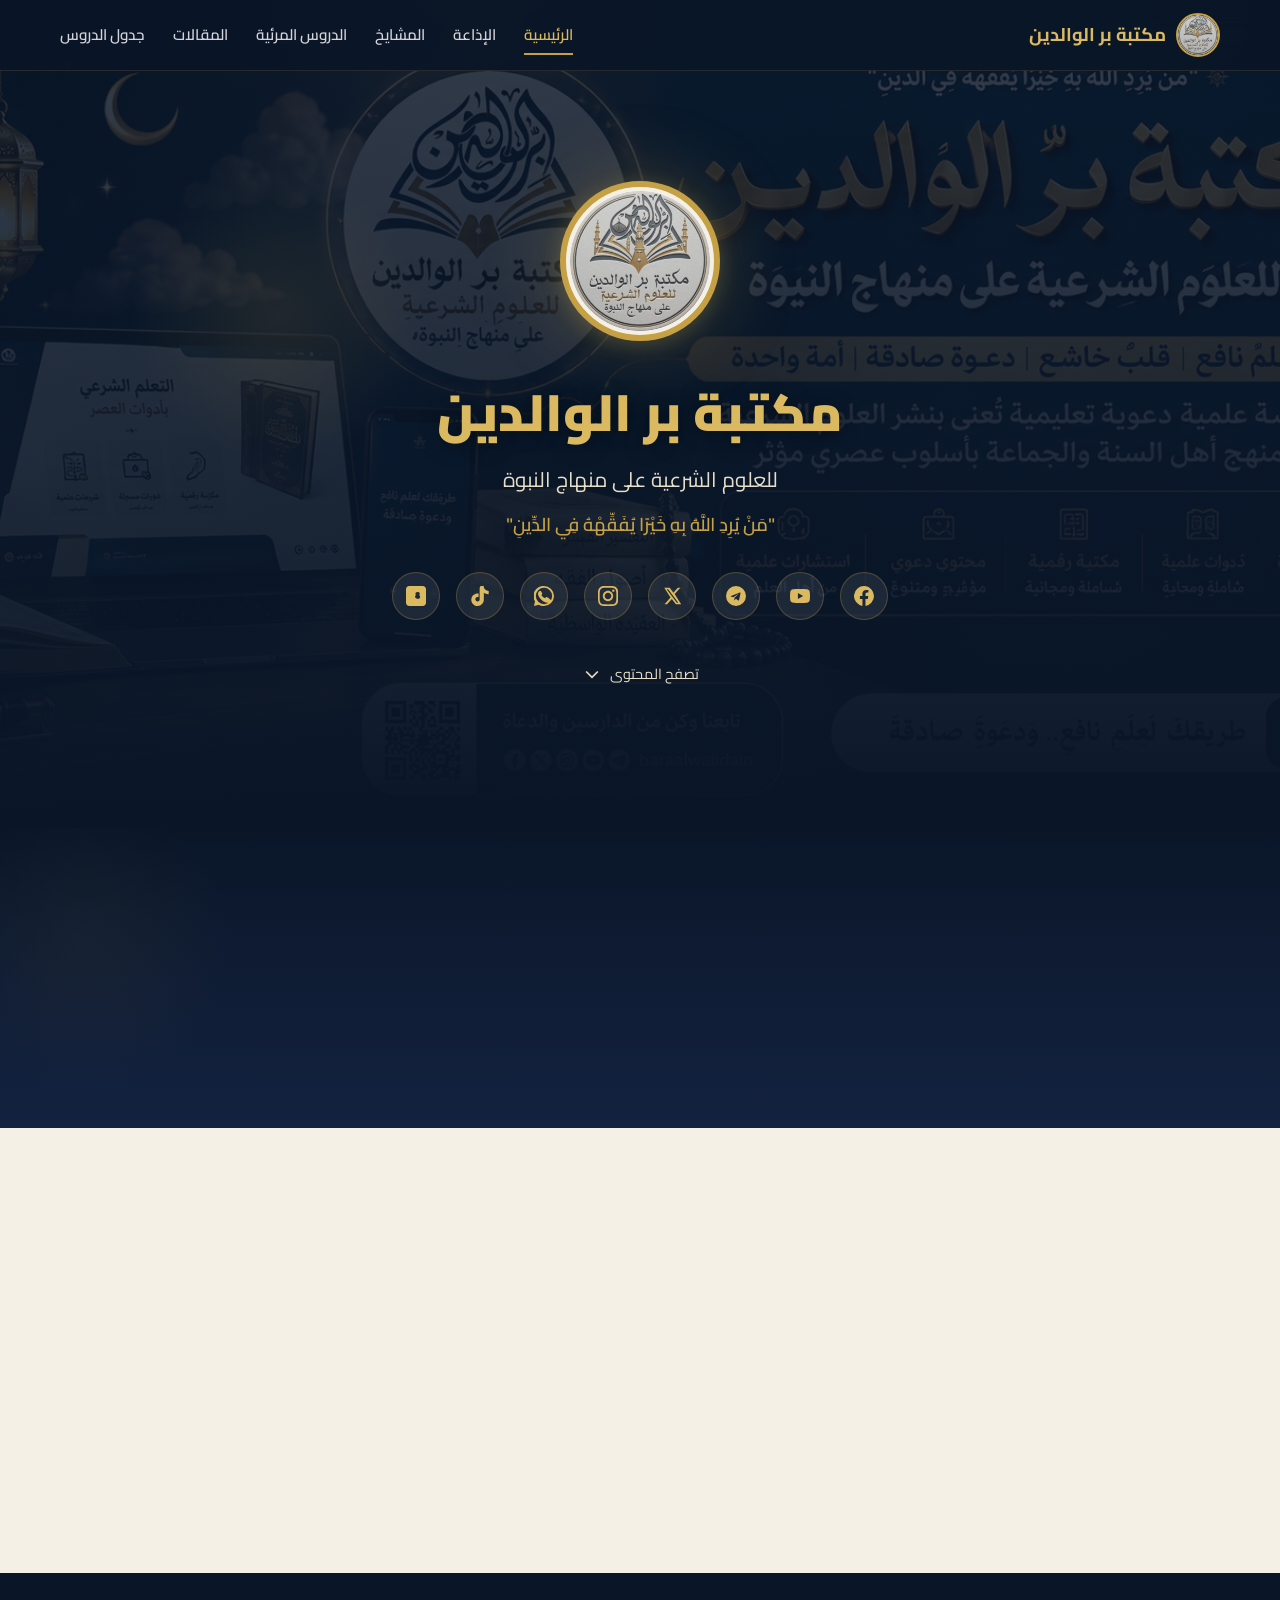
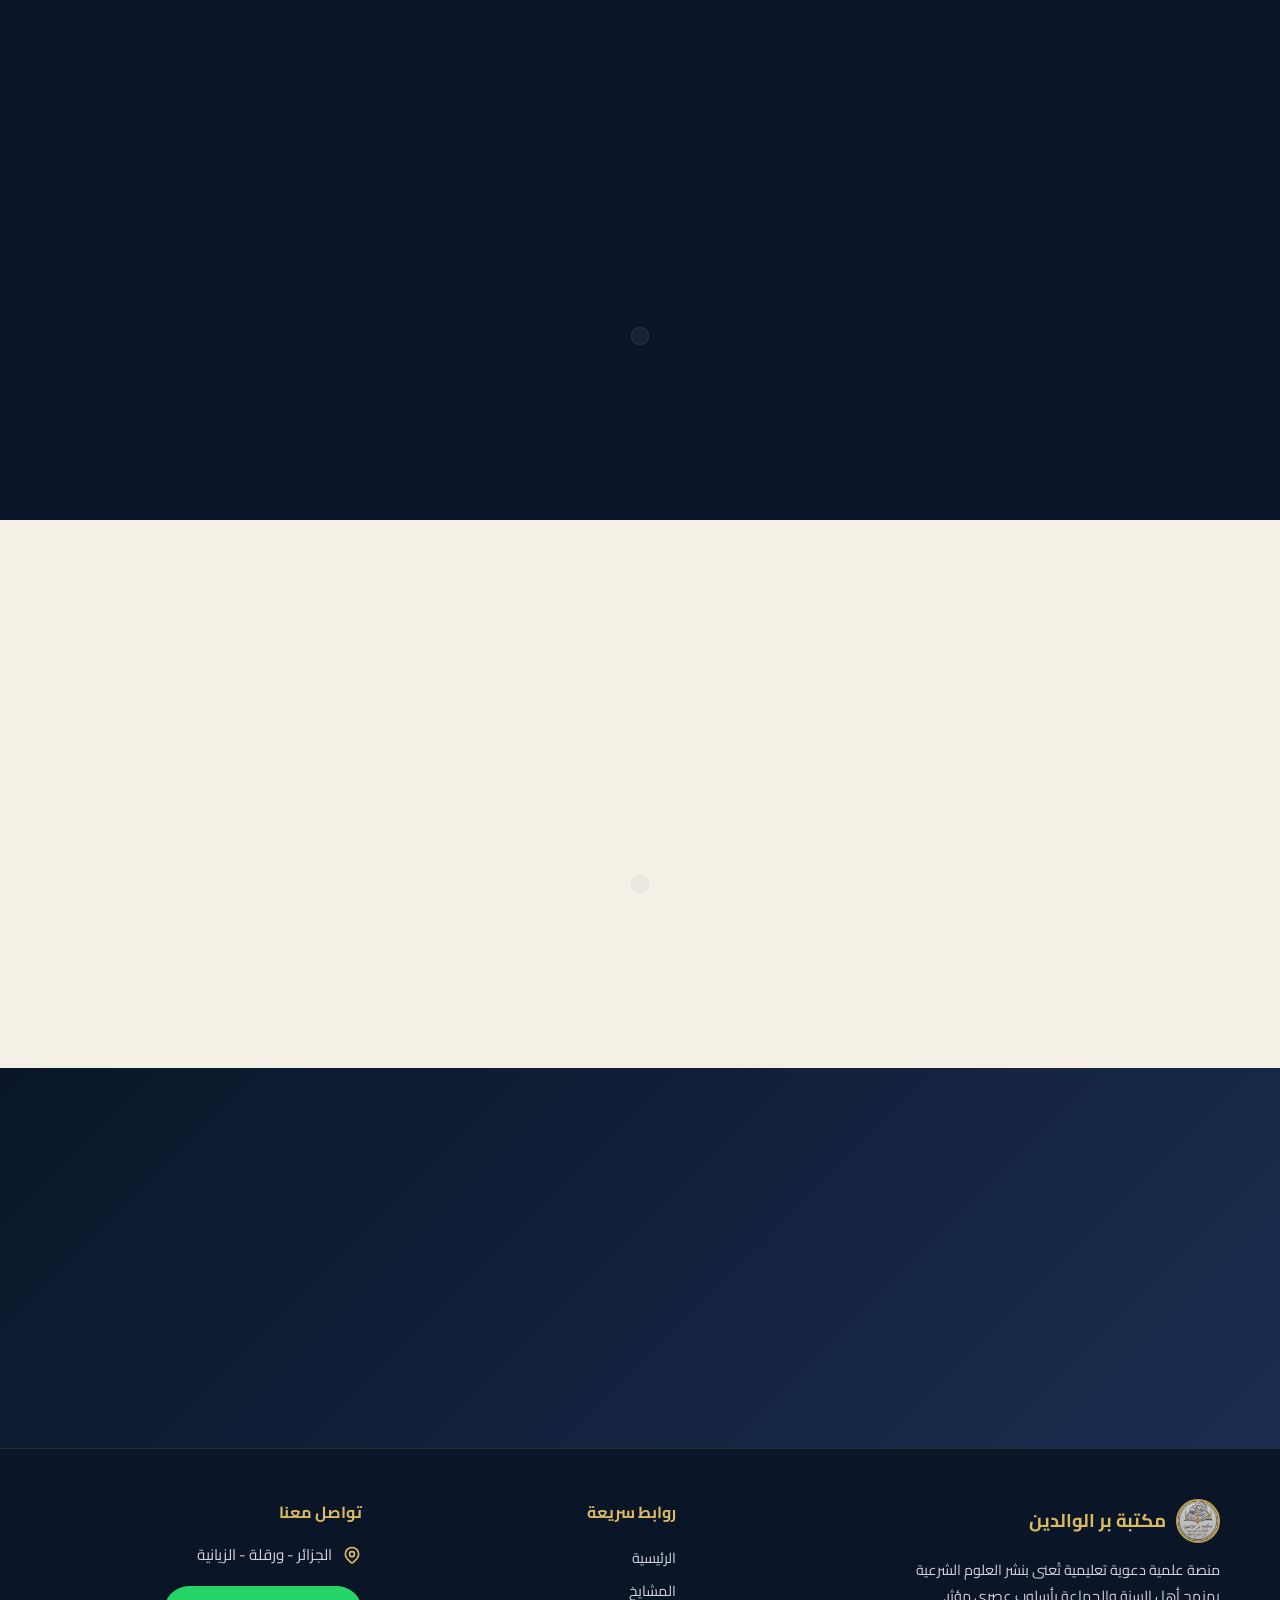
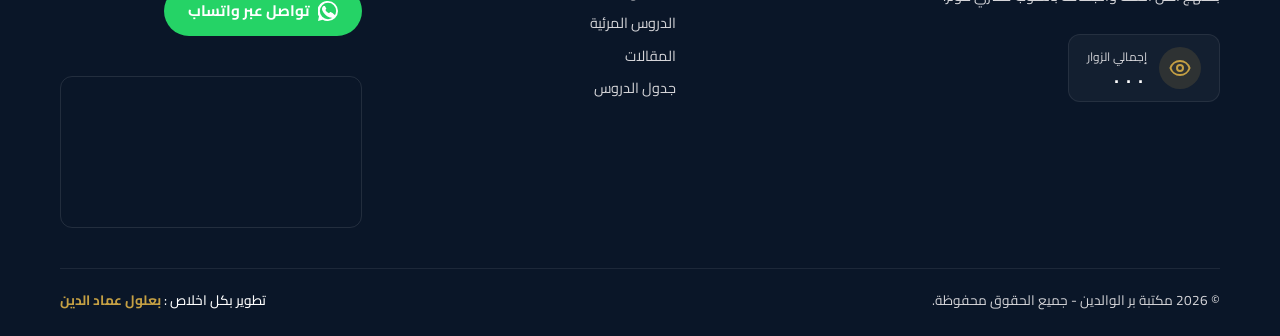
==== index.html @ 2ad55bd5 "fix(sw): register Service Worker with version query parameter and add overflow fallback in style.css" ====
<!DOCTYPE html>
<html lang="ar" dir="rtl">

<head>
  <meta charset="UTF-8">
  <meta name="viewport" content="width=device-width, initial-scale=1.0, viewport-fit=cover">
  <meta name="description"
    content="مكتبة بر الوالدين للعلوم الشرعية على منهاج النبوة - منصة علمية دعوية تعليمية متخصصة في نشر العلوم الشرعية، العقيدة، الفقه، والحديث بمنهج أهل السنة والجماعة.">
  <meta name="keywords"
    content="مكتبة بر الوالدين، العلوم الشرعية، منهاج النبوة، السلف الصالح، دروس دينية، فتاوى، العقيدة الصحيحة، الفقه، الحديث الشريف، ورقلة، الجزائر، بعلول عماد الدين">
  <meta name="author" content="بعلول عماد الدين">
  <meta name="robots" content="index, follow, max-image-preview:large, max-snippet:-1, max-video-preview:-1">
  <meta name="theme-color" content="#0a1628">

  <!-- Open Graph / Facebook -->
  <meta property="og:type" content="website">
  <meta property="og:url" content="https://birralwalidayn.blogspot.com/">
  <meta property="og:title" content="مكتبة بر الوالدين للعلوم الشرعية | على منهاج النبوة">
  <meta property="og:description" content="منصة علمية دعوية تعليمية تُعنى بنشر العلوم الشرعية بمنهج أهل السنة والجماعة بأسلوب عصري مؤثر.">
  <meta property="og:image" content="assets/images/cover.png">
  <meta property="og:image:width" content="1200">
  <meta property="og:image:height" content="630">
  <meta property="og:locale" content="ar_DZ">

  <!-- Twitter -->
  <meta property="twitter:card" content="summary_large_image">
  <meta property="twitter:url" content="https://birralwalidayn.blogspot.com/">
  <meta property="twitter:title" content="مكتبة بر الوالدين للعلوم الشرعية | على منهاج النبوة">
  <meta property="twitter:description"
    content="منصة علمية دعوية تعليمية تُعنى بنشر العلوم الشرعية بمنهج أهل السنة والجماعة بأسلوب عصري مؤثر.">
  <meta property="twitter:image" content="assets/images/cover.png">

  <link rel="canonical" href="https://birralwalidayn.blogspot.com/">
  <title>مكتبة بر الوالدين للعلوم الشرعية | على منهاج النبوة</title>
  <link rel="icon" href="assets/images/Favicon.ico">

  <!-- Preconnect to Google Fonts for faster loading -->
  <link rel="preconnect" href="https://fonts.googleapis.com">
  <link rel="preconnect" href="https://fonts.gstatic.com" crossorigin>
  <link href="https://fonts.googleapis.com/css2?family=Cairo:wght@300;400;600;700;800;900&display=swap" rel="stylesheet">
  <link rel="stylesheet" href="css/style.css">
  <link rel="manifest" href="manifest.json">
  
  <!-- iOS support -->
  <link rel="apple-touch-icon" href="assets/images/logo.png">
  <meta name="apple-mobile-web-app-capable" content="yes">
  <meta name="apple-mobile-web-app-status-bar-style" content="black-translucent">
  <meta name="apple-mobile-web-app-title" content="بر الوالدين">

  <!-- JSON-LD Structured Data -->
  <script type="application/ld+json">
  {
    "@context": "https://schema.org",
    "@type": "EducationalOrganization",
    "name": "مكتبة بر الوالدين للعلوم الشرعية",
    "alternateName": "Mktabat Birwalidin",
    "description": "منصة علمية دعوية تعليمية تُعنى بنشر العلوم الشرعية بمنهج أهل السنة والجماعة",
    "url": "https://birralwalidayn.blogspot.com/",
    "logo": "assets/images/logo.png",
    "image": "assets/images/cover.png",
    "address": {
      "@type": "PostalAddress",
      "addressLocality": "ورقلة",
      "addressCountry": "DZ",
      "streetAddress": "الزيانية"
    },
    "contactPoint": {
      "@type": "ContactPoint",
      "contactType": "customer service",
      "availableLanguage": "Arabic"
    }
  }
  </script>
  
  <script>
    if ('serviceWorker' in navigator) {
      window.addEventListener('load', () => {
        navigator.serviceWorker.register('sw.js?v=5')
          .then(reg => console.log('Service Worker Registered!', reg))
          .catch(err => console.error('Service Worker Registration Failed!', err));
      });
    }
  </script>

  <!-- Firebase SDKs -->
  <script src="https://www.gstatic.com/firebasejs/9.22.2/firebase-app-compat.js"></script>
  <script src="https://www.gstatic.com/firebasejs/9.22.2/firebase-database-compat.js"></script>
</head>

<body>

  <!-- Skip to main content for keyboard/screen-reader users -->
  <a href="#main-content" class="skip-link">تخطى إلى المحتوى الرئيسي</a>

  <!-- ========== NAVBAR ========== -->
  <nav class="navbar" id="navbar">
    <div class="container">
      <a href="#hero" class="nav-brand">
        <img src="assets/images/logo.png" alt="شعار مكتبة بر الوالدين">
        <span>مكتبة بر الوالدين</span>
      </a>
      <ul class="nav-links" id="navLinks">
        <li><a href="#hero" class="active">الرئيسية</a></li>
        <li><a href="#radio">الإذاعة</a></li>
        <li><a href="#scholars">المشايخ</a></li>
        <li><a href="#videos">الدروس المرئية</a></li>
        <li><a href="#articles">المقالات</a></li>
        <li><a href="#schedule">جدول الدروس</a></li>
      </ul>
      <button class="hamburger" id="hamburger" aria-label="فتح القائمة">
        <span></span><span></span><span></span>
      </button>
    </div>
  </nav>

  <div class="page-wrapper">
    <!-- ========== HERO ========== -->
    <main id="main-content">

    <!-- ========== HERO ========== -->
    <section class="hero" id="hero" aria-label="الرئيسية">
      <div class="hero-bg"><img src="assets/images/cover.png" alt="" role="presentation" width="1920" height="600"></div>
      <div class="hero-overlay"></div>
      <div class="hero-content">
        <img src="assets/images/logo.png" alt="شعار مكتبة بر الوالدين للعلوم الشرعية" class="hero-logo" width="160" height="160">
        <h1><span class="gold"><span id="admin-trigger" style="cursor: default; user-select: none;">مكتبة</span> بر
            الوالدين</span></h1>
        <p class="tagline">للعلوم الشرعية على منهاج النبوة</p>
        <p class="verse">"مَنْ يُرِدِ اللَّهُ بِهِ خَيْرًا يُفَقِّهْهُ فِي الدِّينِ"</p>
        <div class="hero-socials">
          <a href="#" id="hero-fb" target="_blank" rel="noopener" aria-label="فيسبوك"><svg width="20" height="20"
              fill="currentColor" viewBox="0 0 24 24">
              <path
                d="M24 12a12 12 0 10-13.9 11.9v-8.4H7.1V12h3V9.4c0-3 1.8-4.7 4.5-4.7 1.3 0 2.7.2 2.7.2v3h-1.5c-1.5 0-2 .9-2 1.9V12h3.3l-.5 3.5h-2.8v8.4A12 12 0 0024 12z" />
            </svg></a>
          <a href="#" id="hero-yt" target="_blank" rel="noopener" aria-label="يوتيوب"><svg width="20" height="20"
              fill="currentColor" viewBox="0 0 24 24">
              <path
                d="M23.5 6.2a3 3 0 00-2.1-2.1C19.5 3.5 12 3.5 12 3.5s-7.5 0-9.4.6A3 3 0 00.5 6.2 31.5 31.5 0 000 12a31.5 31.5 0 00.5 5.8 3 3 0 002.1 2.1c1.9.6 9.4.6 9.4.6s7.5 0 9.4-.6a3 3 0 002.1-2.1A31.5 31.5 0 0024 12a31.5 31.5 0 00-.5-5.8zM9.5 15.6V8.4l6.3 3.6-6.3 3.6z" />
            </svg></a>
          <a href="#" id="hero-tg" target="_blank" rel="noopener" aria-label="تلغرام"><svg width="20" height="20"
              fill="currentColor" viewBox="0 0 24 24">
              <path
                d="M11.9 0A12 12 0 000 12a12 12 0 0012 12 12 12 0 0012-12A12 12 0 0012 0zm5.6 8.2l-1.8 8.7c-.1.6-.5.8-1 .5l-2.8-2-1.3 1.3c-.2.2-.3.3-.6.3l.2-2.8 5-4.5c.2-.2 0-.3-.3-.1l-6.2 3.9-2.7-.8c-.6-.2-.6-.6.1-.8l10.5-4c.5-.2.9.1.8.8z" />
            </svg></a>
          <a href="#" id="hero-x" target="_blank" rel="noopener" aria-label="تويتر"><svg width="20" height="20"
              fill="currentColor" viewBox="0 0 24 24">
              <path
                d="M18.9 2H22l-6.8 7.7L23 22h-6.3l-4.9-6.4L6.1 22H3l7.2-8.2L2.7 2h6.5l4.5 6 5.2-6zm-1.1 18.2h1.7L7.4 3.8H5.6l12.2 16.4z" />
            </svg></a>
          <a href="#" id="hero-ig" target="_blank" rel="noopener" aria-label="انستغرام"><svg width="20" height="20"
              fill="currentColor" viewBox="0 0 24 24">
              <path
                d="M12 2.1c3.2 0 3.6 0 4.9.1 1.2.1 1.8.3 2.2.5.6.2 1 .5 1.4.9.4.4.7.8.9 1.4.2.4.4 1 .5 2.2.1 1.3.1 1.7.1 4.9s0 3.6-.1 4.9c-.1 1.2-.3 1.8-.5 2.2-.2.6-.5 1-.9 1.4-.4.4-.8.7-1.4.9-.4.2-1 .4-2.2.5-1.3.1-1.7.1-4.9.1s-3.6 0-4.9-.1c-1.2-.1-1.8-.3-2.2-.5-.6-.2-1-.5-1.4-.9-.4-.4-.7-.8-.9-1.4-.2-.4-.4-1-.5-2.2-.1-1.3-.1-1.7-.1-4.9s0-3.6.1-4.9c.1-1.2.3-1.8.5-2.2.2-.6.5-1 .9-1.4.4-.4.8-.7 1.4-.9.4-.2 1-.4 2.2-.5 1.3-.1 1.7-.1 4.9-.1M12 0C8.7 0 8.3 0 7.1.1 5.8.1 4.9.3 4.1.6 3.3.9 2.6 1.3 2 2s-1.1 1.3-1.4 2.1c-.3.8-.5 1.7-.6 2.9C0 8.3 0 8.7 0 12s0 3.7.1 4.9c.1 1.3.3 2.2.6 3.1.3.8.7 1.5 1.4 2.1.7.7 1.3 1.1 2.1 1.4.8.3 1.8.5 3 .6 1.2.1 1.6.1 4.9.1s3.7 0 4.9-.1c1.3-.1 2.2-.3 3.1-.6.8-.3 1.5-.7 2.1-1.4.7-.7 1.1-1.3 1.4-2.1.3-.8.5-1.7.6-2.9.1-1.2.1-1.6.1-4.9s0-3.7-.1-4.9c-.1-1.3-.3-2.2-.6-3.1-.3-.8-.7-1.5-1.4-2.1-.7-.7-1.3-1.1-2.1-1.4-.8-.3-1.8-.5-3-.6C15.7 0 15.3 0 12 0z" />
              <path
                d="M12 5.8c-3.4 0-6.2 2.8-6.2 6.2s2.8 6.2 6.2 6.2 6.2-2.8 6.2-6.2-2.8-6.2-6.2-6.2zm0 10.2c-2.2 0-4-1.8-4-4s1.8-4 4-4 4 1.8 4 4-1.8 4-4 4z" />
              <circle cx="18.4" cy="5.6" r="1.4" />
            </svg></a>
          <a href="#" id="hero-wa" target="_blank" rel="noopener" aria-label="واتساب"><svg width="20" height="20"
              fill="currentColor" viewBox="0 0 24 24">
              <path
                d="M17.5 14.4l-2.4-1.2c-.3-.1-.6-.1-.8.2l-.8 1c-.2.2-.4.3-.7.1-1.6-.8-2.9-1.9-3.8-3.4-.2-.3-.1-.5.1-.7l.7-.7c.2-.2.2-.4.1-.6L8.6 6.5c-.2-.4-.5-.4-.8-.4h-.7c-.3 0-.7.1-1 .4-.4.4-1.3 1.3-1.3 3.1s1.4 3.6 1.6 3.8c.2.3 2.7 4.1 6.5 5.7.9.4 1.6.6 2.2.8.9.3 1.7.2 2.3.1.7-.1 2.2-.9 2.5-1.7.3-.9.3-1.6.2-1.7-.1-.2-.4-.3-.7-.4zM12 21.8A9.9 9.9 0 012.2 12 9.8 9.8 0 0112 2.2 9.9 9.9 0 0121.8 12 9.9 9.9 0 0112 21.8zM12 0A12 12 0 001.2 18.4L0 24l5.7-1.5A12 12 0 0012 24 12 12 0 0012 0z" />
            </svg></a>
          <a href="#" id="hero-tt" target="_blank" rel="noopener" aria-label="تيك توك"><svg width="20" height="20"
              fill="currentColor" viewBox="0 0 24 24">
              <path
                d="M12.53.02C13.84 0 15.14.01 16.44 0c.08 1.53.63 3.09 1.75 4.17 1.12 1.11 2.7 1.62 4.24 1.79v4.03c-1.44-.06-2.89-.35-4.2-.97-.57-.26-1.1-.59-1.62-.93-.01 2.92.01 5.84-.02 8.75-.03 1.4-.54 2.79-1.35 3.94-1.31 1.92-3.58 3.17-5.91 3.21-1.43.08-2.86-.31-4.08-1.03-2.02-1.19-3.44-3.37-3.65-5.71-.02-.5-.03-1-.01-1.49.18-1.9 1.12-3.72 2.58-4.96 1.66-1.44 3.98-2.13 6.15-1.72.02 1.48-.04 2.96-.04 4.44-.9-.32-1.98-.23-2.81.33-.71.49-1.14 1.3-1.1 2.15.01.69.31 1.34.8 1.83.58.6 1.41.83 2.21.73.98-.11 1.84-.81 2.14-1.75.04-.15.06-.31.06-.47v-13.91z" />
            </svg></a>
          <a href="#" id="hero-blog" target="_blank" rel="noopener" aria-label="المدونة"><svg width="20" height="20"
              fill="currentColor" viewBox="0 0 24 24">
              <path
                d="M20.21 0H3.79C1.7 0 0 1.7 0 3.79v16.42C0 22.3 1.7 24 3.79 24h16.42c2.09 0 3.79-1.7 3.79-3.79V3.79C24 1.7 22.3 0 20.21 0zM17 12.3c0 .16-.01.31-.02.46-.01.15-.02.3-.05.45-.02.15-.05.29-.09.43a2.534 2.534 0 0 1-.58 1.05c-.17.18-.36.33-.58.46-.22.12-.45.22-.7.28-.24.06-.5.09-.76.09-.3 0-.64-.06-.99-.18-.35-.12-.7-.31-1.04-.54-.34-.23-.65-.54-.93-.89-.28-.35-.42-.76-.42-1.22 0-.25.04-.49.12-.71.08-.22.18-.42.3-.59.12-.17.26-.32.41-.44.15-.12.3-.21.46-.27l-.02-.13c-.1-.04-.2-.11-.29-.19-.09-.08-.18-.18-.25-.3-.07-.12-.13-.26-.17-.41-.04-.15-.06-.31-.06-.48 0-.41.13-.77.38-1.07.25-.3.57-.54.95-.71.38-.17.81-.25 1.28-.25.48 0 .91.08 1.29.25.38.17.7.41.95.71s.38.66.38 1.07c0 .19-.03.36-.08.52-.05.16-.12.31-.21.45-.09.14-.2.27-.33.38s-.28.19-.44.25l-.04.1c.21.06.41.16.59.29.18.13.34.29.47.47.13.18.24.38.31.6.07.22.11.45.11.69z" />
            </svg></a>
        </div>
        <a href="#radio" class="hero-scroll">
          <span>تصفح المحتوى</span>
          <svg fill="none" stroke="currentColor" stroke-width="2" viewBox="0 0 24 24">
            <path d="M19 9l-7 7-7-7" />
          </svg>
        </a>
      </div>
    </section>

    <!-- ========== RADIO ========== -->
    <section class="radio-section" id="radio" aria-label="الإذاعة الدعوية">
      <div class="container">
        <div class="section-header fade-up">
          <h2>الإذاعة الدعوية والقرآنية</h2>
          <p>بث مباشر على مدار الساعة للمتون والأحاديث والتفاسير والتلاوات العطرة</p>
        </div>
        <div class="radio-grid" id="radioGrid">
          <!-- سيتم توليد البطاقات ديناميكياً عبر جافا سكريبت -->
        </div>
      </div>
    </section>

    <!-- ========== SCHOLARS ========== -->
    <section class="scholars" id="scholars" aria-label="المشايخ والعلماء">
      <div class="container">
        <div class="section-header fade-up">
          <h2>المشايخ والدعاة</h2>
          <p>نخبة من طلبة العلم على منهج السلف الصالح</p>
        </div>
        <div class="search-wrapper fade-up">
          <input type="text" id="searchScholars" placeholder="ابحث عن شيخ بالاسم..." class="search-input"
            autocomplete="off">
        </div>
        <div class="scholars-grid" id="scholarsGrid">
          <!-- سيتم جلب المشايخ من Firebase -->
        </div>
      </div>
    </section>

    <!-- Scholar Modal -->
    <div class="modal-overlay" id="scholarModal" role="dialog" aria-modal="true" aria-labelledby="modalName"
      aria-hidden="true">
      <div class="modal">
        <button class="modal-close" id="modalClose" aria-label="إغلاق النافذة">✕</button>
        <img id="modalImg" src="" alt="" width="110" height="110" onerror="this.src='assets/images/logo.png'">
        <h3 id="modalName"></h3>
        <p id="modalBio"></p>
        <div class="modal-socials" id="modalSocials"></div>
        <div id="modalLessons" class="modal-lessons-container"></div>
      </div>
    </div>

    <!-- Video Lightbox Modal -->
    <div class="modal-overlay" id="videoModal" role="dialog" aria-modal="true" aria-hidden="true">
      <div class="modal video-modal-content">
        <button class="modal-close" id="videoModalClose" aria-label="إغلاق الفيديو">✕</button>
        <div class="video-container" id="videoContainer"></div>
      </div>
    </div>

    <!-- ========== VIDEOS ========== -->
    <section class="videos" id="videos" aria-label="الدروس المرئية">
      <div class="container">
        <div class="section-header fade-up">
          <h2>الدروس المرئية</h2>
          <p>أحدث الدروس والمحاضرات على قناتنا</p>
        </div>
        <div class="search-wrapper fade-up">
          <input type="text" id="searchVideos" placeholder="ابحث عن عنوان الدرس..." class="search-input"
            autocomplete="off">
        </div>
        <div class="articles-tabs" id="videosTabs" style="margin-top: 20px;"></div>
        <!-- Container for YouTube API videos -->
        <div class="videos-grid" id="videosGrid">
          <!-- سيتم جلب الفيديوهات من Firebase -->
        </div>
        <div id="videosPagination" class="pagination fade-up"></div>
      </div>
    </section>

    <!-- ========== ARTICLES ========== -->
    <section class="articles" id="articles" aria-label="المقالات العلمية">
      <div class="container">
        <div class="section-header fade-up">
          <h2>المقالات العلمية</h2>
          <p>مقالات ومنشورات من مدونة المكتبة</p>
        </div>
        <div class="search-wrapper fade-up">
          <input type="text" id="searchArticles" placeholder="ابحث في المقالات العلمية..." class="search-input"
            autocomplete="off">
        </div>
        <!-- Container for Blogger RSS articles -->
        <div class="articles-tabs" id="articlesTabs"></div>
        <div class="articles-grid" id="articlesGrid">
          <!-- سيتم جلب المقالات من Blogger عبر Firebase -->
        </div>
        <div id="articlesPagination" class="pagination"></div>
      </div>
    </section>

    <!-- ========== SCHEDULE ========== -->
    <section class="schedule" id="schedule" aria-label="جدول الدروس الأسبوعي">
      <div class="container">
        <div class="section-header fade-up">
          <h2>جدول الدروس الأسبوعي</h2>
          <p>مواعيد الدروس والمحاضرات المباشرة</p>
        </div>
        <!-- دروس اليوم (المثبتة) -->
        <div id="todayLessonsContainer" class="today-lessons-container fade-up" style="display: none;">
          <div class="today-lessons-header">
            <div class="today-lessons-title-wrapper">
              <span class="today-glowing-dot"></span>
              <h3>دروس اليوم</h3>
            </div>
            <span class="today-date-badge" id="todayDateBadge"></span>
          </div>
          <div class="today-lessons-grid" id="todayLessonsGrid"></div>
        </div>

        <!-- Container for Blogger RSS schedule -->
        <div class="schedule-grid" id="scheduleGrid">
          <!-- سيتم جلب الدروس من ملف schedule.json -->
        </div>
        <div id="schedulePagination" class="pagination"></div>
      </div>
    </section>

  </main>

  <!-- ========== FOOTER ========== -->
  <footer class="footer">
    <div class="container">
      <div class="footer-top">
        <div class="footer-brand">
          <a href="#hero" class="nav-brand"><img src="assets/images/logo.png" alt="الشعار"><span>مكتبة بر الوالدين</span></a>
          <p id="footerDesc">منصة علمية دعوية تعليمية تُعنى بنشر العلوم الشرعية بمنهج أهل السنة والجماعة بأسلوب عصري
            مؤثر.</p>

          <div class="visitor-counter" aria-label="إجمالي زوار الموقع">
            <div class="counter-icon">
              <svg width="24" height="24" fill="none" stroke="currentColor" viewBox="0 0 24 24" stroke-width="2">
                <path stroke-linecap="round" stroke-linejoin="round" d="M15 12a3 3 0 11-6 0 3 3 0 016 0z"></path>
                <path stroke-linecap="round" stroke-linejoin="round"
                  d="M2.458 12C3.732 7.943 7.523 5 12 5c4.478 0 8.268 2.943 9.542 7-1.274 4.057-5.064 7-9.542 7-4.477 0-8.268-2.943-9.542-7z">
                </path>
              </svg>
            </div>
            <div class="counter-details">
              <span class="counter-label">إجمالي الزوار</span>
              <span class="counter-number" id="visitCount">...</span>
            </div>
          </div>
        </div>
        <div class="footer-links">
          <h4>روابط سريعة</h4>
          <a href="#hero">الرئيسية</a>
          <a href="#scholars">المشايخ</a>
          <a href="#videos">الدروس المرئية</a>
          <a href="#articles">المقالات</a>
          <a href="#schedule">جدول الدروس</a>
        </div>
        <div class="footer-contact">
          <h4 class="footer-contact-heading">تواصل معنا</h4>

          <div class="footer-location">
            <svg width="20" height="20" fill="none" stroke="currentColor" viewBox="0 0 24 24" stroke-width="2">
              <path stroke-linecap="round" stroke-linejoin="round"
                d="M17.657 16.657L13.414 20.9a1.998 1.998 0 01-2.827 0l-4.244-4.243a8 8 0 1111.314 0z"></path>
              <path stroke-linecap="round" stroke-linejoin="round" d="M15 11a3 3 0 11-6 0 3 3 0 016 0z"></path>
            </svg>
            <span id="footerAddress">الجزائر - ورقلة - الزيانية</span>
          </div>

          <a href="https://wa.me/1234567890" id="footer-wa" class="whatsapp-btn" target="_blank" rel="noopener">
            <svg width="20" height="20" fill="currentColor" viewBox="0 0 24 24">
              <path
                d="M17.5 14.4l-2.4-1.2c-.3-.1-.6-.1-.8.2l-.8 1c-.2.2-.4.3-.7.1-1.6-.8-2.9-1.9-3.8-3.4-.2-.3-.1-.5.1-.7l.7-.7c.2-.2.2-.4.1-.6L8.6 6.5c-.2-.4-.5-.4-.8-.4h-.7c-.3 0-.7.1-1 .4-.4.4-1.3 1.3-1.3 3.1s1.4 3.6 1.6 3.8c.2.3 2.7 4.1 6.5 5.7.9.4 1.6.6 2.2.8.9.3 1.7.2 2.3.1.7-.1 2.2-.9 2.5-1.7.3-.9.3-1.6.2-1.7-.1-.2-.4-.3-.7-.4zM12 21.8A9.9 9.9 0 012.2 12 9.8 9.8 0 0112 2.2 9.9 9.9 0 0121.8 12 9.9 9.9 0 0112 21.8zM12 0A12 12 0 001.2 18.4L0 24l5.7-1.5A12 12 0 0012 24 12 12 0 0012 0z" />
            </svg>
            تواصل عبر واتساب
          </a>

          <div class="footer-map">
            <iframe id="footerMap"
              src="https://www.google.com/maps/embed?pb=!1m18!1m12!1m3!1d3386.2054214308655!2d5.3382732!3d31.928179800000006!2m3!1f0!2f0!3f0!3m2!1i1024!2i768!4f13.1!3m3!1m2!1s0x125d6b0015c4e813%3A0xbec51ecca4e79d08!2z2YXZg9iq2KjYqSDYqNixINin2YTZiNin2YTYr9mK2YY!5e0!3m2!1sar!2sdz!4v1777534218369!5m2!1sar!2sdz"
              width="100%" height="150" style="border:0;" allowfullscreen="" loading="lazy"
              referrerpolicy="no-referrer-when-downgrade"></iframe>
          </div>
        </div>
      </div>
      <div class="footer-bottom">
        <p>© 2026 مكتبة بر الوالدين - جميع الحقوق محفوظة.</p>
        <p class="developer">تطوير بكل اخلاص : <a href="https://abulharith-imad.site/" target="_blank"
            rel="noopener">بعلول عماد الدين</a></p>
      </div>
    </div>
  </footer>
  </div> <!-- end of page-wrapper -->

  <!-- Scroll to Top -->
  <button class="scroll-top" id="scrollTop" aria-label="العودة للأعلى">
    <svg width="22" height="22" fill="none" stroke="currentColor" stroke-width="2.5" viewBox="0 0 24 24">
      <path d="M5 15l7-7 7 7" />
    </svg>
  </button>

  <!-- Article Modal -->
  <div class="modal-overlay" id="articleModal" role="dialog" aria-modal="true" aria-hidden="true">
    <div class="modal article-modal">
      <!-- Reading Progress Bar -->
      <div class="reading-progress-container">
        <div class="reading-progress-bar" id="readingProgress"></div>
      </div>
      <button class="modal-close" id="articleModalClose" aria-label="إغلاق النافذة">✕</button>
      <div class="modal-scroll-area">
        <div class="article-modal-header">
          <span class="article-date" id="artModalDate"></span>
          <h2 id="artModalTitle"></h2>
          <div class="article-modal-labels" id="artModalLabels"></div>
        </div>
        <div class="article-modal-img">
          <img id="artModalImg" src="" alt="">
        </div>
        <div class="article-modal-content" id="artModalContent">
          <!-- Content injected here -->
        </div>
        <div class="article-modal-footer">
          <div class="article-share-bar" id="artModalShare">
            <!-- Share buttons injected by JS -->
          </div>
          <a id="artModalLink" href="" target="_blank" class="btn btn-outline">قراءة المقال في المدونة الأصلي</a>
        </div>
      </div>
    </div>
  </div>


  <script src="js/script.js"></script>

  <!-- ========== FLOATING AUDIO PLAYER (Premium Glassmorphic Widget) ========== -->
  <div class="floating-player" id="floatingPlayer" aria-live="polite">
    <div class="fp-container">
      <button class="fp-close" id="fpClose" aria-label="إغلاق المشغل">✕</button>
      <div class="fp-info">
        <img src="assets/images/logo.png" id="fpImg" alt="شعار الإذاعة" class="fp-avatar">
        <div class="fp-meta">
          <span class="fp-title" id="fpTitle">جاري التحميل...</span>
          <span class="fp-subtitle" id="fpSubtitle">بث مباشر</span>
        </div>
      </div>
      <div class="fp-controls">
        <button class="fp-play-btn" id="fpPlayBtn" aria-label="تشغيل/إيقاف">
          <svg class="fp-play-icon" width="16" height="16" fill="currentColor" viewBox="0 0 24 24"><path d="M8 5v14l11-7z"/></svg>
        </button>
        <div class="fp-volume-wrapper">
          <svg class="fp-volume-icon" width="16" height="16" fill="none" stroke="currentColor" stroke-width="2" viewBox="0 0 24 24">
            <path stroke-linecap="round" stroke-linejoin="round" d="M15.536 8.464a5 5 0 010 7.072m2.828-9.9a9 9 0 010 12.728M5.586 15H4a1 1 0 01-1-1v-4a1 1 0 011-1h1.586l4.707-4.707C10.923 3.663 12 4.109 12 5v14c0 .891-1.077 1.337-1.707.707L5.586 15z" />
          </svg>
          <input type="range" class="fp-volume-slider" id="fpVolumeSlider" min="0" max="1" step="0.05" value="1" aria-label="مستوى الصوت">
        </div>
      </div>
    </div>
  </div>

</body>

</html>
---- css/style.css ----
/* ============================================
   مكتبة بر الوالدين - Main Stylesheet
   Design: Deep Navy, Gold, Cream palette
   Font: Cairo (Arabic-optimized Google Font)
   ============================================ */

/* ---------- Google Font ---------- */
/* Loaded directly in HTML head to optimize performance */

/* ---------- CSS Custom Properties ---------- */
:root {
  /* Primary palette – extracted from cover & logo */
  --navy: #0a1628;
  --navy-light: #132240;
  --navy-mid: #1a2d50;
  --gold: #c5a044;
  --gold-light: #dbb960;
  --gold-dark: #9e7e2e;
  --cream: #f5f0e6;
  --cream-dark: #e8dfc9;
  --white: #ffffff;
  --text-dark: #1e1e1e;
  --text-muted: #6b7280;
  --text-light: #d4d4d8;

  /* Shadows & effects */
  --shadow-sm: 0 2px 8px rgba(0, 0, 0, .08);
  --shadow-md: 0 4px 20px rgba(0, 0, 0, .12);
  --shadow-lg: 0 8px 40px rgba(0, 0, 0, .18);
  --shadow-gold: 0 4px 20px rgba(197, 160, 68, .25);

  /* Layout */
  --container: 1200px;
  --radius: 12px;
  --radius-lg: 20px;
  --transition: .3s ease;

  /* Font */
  --font: 'Cairo', sans-serif;
}

/* ---------- Reset & Base ---------- */
*,
*::before,
*::after {
  box-sizing: border-box;
  margin: 0;
  padding: 0;
}

html {
  scroll-behavior: smooth;
  font-size: 16px;
  scroll-padding-top: 80px;
  overflow-x: hidden;
  overflow-x: clip;
  max-width: 100vw;
}

body {
  font-family: var(--font);
  background: var(--cream);
  color: var(--text-dark);
  direction: rtl;
  line-height: 1.7;
  overflow-x: hidden;
  overflow-x: clip;
  width: 100%;
  max-width: 100vw;
  position: relative;
}

.page-wrapper {
  width: 100%;
  max-width: 100vw;
  overflow-x: hidden;
  overflow-x: clip;
  position: relative;
}

main {
  width: 100%;
  overflow: hidden;
}

img,
iframe,
video {
  max-width: 100%;
}

img {
  height: auto;
  display: block;
}

a {
  text-decoration: none;
  color: inherit;
}

ul {
  list-style: none;
}

button {
  cursor: pointer;
  font-family: var(--font);
  border: none;
  outline: none;
}

/* ---------- Skip Link (a11y) ---------- */
.skip-link {
  position: absolute;
  top: -100px;
  right: 20px;
  background: var(--gold);
  color: var(--navy);
  padding: 10px 24px;
  border-radius: 0 0 var(--radius) var(--radius);
  font-weight: 700;
  z-index: 9999;
  transition: top var(--transition);
}

.skip-link:focus {
  top: 0;
}

/* ---------- Focus Visible (a11y) ---------- */
:focus-visible {
  outline: 3px solid var(--gold);
  outline-offset: 2px;
}

button:focus:not(:focus-visible),
a:focus:not(:focus-visible) {
  outline: none;
}

/* ---------- Utility ---------- */
.container {
  max-width: var(--container);
  margin: 0 auto;
  padding: 0 20px;
}

.section-header {
  text-align: center;
  margin-bottom: 50px;
}

.section-header h2 {
  font-size: clamp(1.4rem, 2.5vw + 0.9rem, 2.2rem);
  font-weight: 800;
  color: var(--navy);
  margin-bottom: 8px;
  position: relative;
  display: inline-block;
}

.section-header h2::after {
  content: '';
  display: block;
  width: 60px;
  height: 4px;
  background: linear-gradient(90deg, var(--gold), var(--gold-light));
  border-radius: 2px;
  margin: 10px auto 0;
}

.section-header p {
  color: var(--text-muted);
  font-size: 1.05rem;
}

/* ---------- NAVBAR ---------- */
.navbar {
  position: fixed;
  top: 0;
  left: 0;
  right: 0;
  width: 100%;
  z-index: 1000;
  background: rgba(10, 22, 40, .92);
  backdrop-filter: blur(14px);
  -webkit-backdrop-filter: blur(14px);
  border-bottom: 1px solid rgba(197, 160, 68, .15);
  transition: var(--transition);
}

.navbar .container {
  display: flex;
  align-items: center;
  justify-content: space-between;
  height: 70px;
}

.nav-brand {
  display: flex;
  align-items: center;
  gap: 10px;
}

.nav-brand img {
  width: 44px;
  height: 44px;
  border-radius: 50%;
  border: 2px solid var(--gold);
}

.nav-brand span {
  color: var(--gold-light);
  font-weight: 700;
  font-size: 1.15rem;
}

.nav-links {
  display: flex;
  gap: 28px;
  align-items: center;
}

.nav-links a {
  color: var(--text-light);
  font-size: .95rem;
  font-weight: 600;
  position: relative;
  padding: 4px 0;
  transition: color var(--transition);
}

.nav-links a::after {
  content: '';
  position: absolute;
  bottom: -2px;
  right: 0;
  width: 0;
  height: 2px;
  background: var(--gold);
  transition: width var(--transition);
}

.nav-links a:hover,
.nav-links a.active {
  color: var(--gold-light);
}

.nav-links a:hover::after,
.nav-links a.active::after {
  width: 100%;
}

/* Hamburger */
.hamburger {
  display: none;
  flex-direction: column;
  gap: 5px;
  background: none;
  padding: 4px;
  z-index: 1001;
  position: relative;
}

.hamburger span {
  display: block;
  width: 26px;
  height: 3px;
  background: var(--gold-light);
  border-radius: 2px;
  transition: var(--transition);
}

.hamburger.active span:nth-child(1) {
  transform: rotate(45deg) translate(5px, 6px);
}

.hamburger.active span:nth-child(2) {
  opacity: 0;
}

.hamburger.active span:nth-child(3) {
  transform: rotate(-45deg) translate(5px, -6px);
}

/* ---------- HERO SECTION ---------- */
.hero {
  position: relative;
  min-height: 92vh; /* Reduced from 100vh to bring content closer */
  display: flex;
  align-items: center;
  justify-content: center;
  overflow: hidden;
  background: var(--navy);
}

.hero-bg {
  position: absolute;
  inset: 0;
  z-index: 1;
}

.hero-bg img {
  width: 100%;
  height: 100%;
  object-fit: cover;
  opacity: .45;
}

.hero-overlay {
  position: absolute;
  inset: 0;
  z-index: 2;
  background: linear-gradient(180deg,
      rgba(10, 22, 40, .6) 0%,
      rgba(10, 22, 40, .85) 70%,
      var(--navy) 100%);
}

.hero-content {
  position: relative;
  z-index: 3;
  text-align: center;
  padding: 80px 20px 40px; /* Reduced padding from 100px 20px 60px to bring elements closer */
}

.hero-logo {
  width: 160px;
  height: 160px;
  border-radius: 50%;
  border: 6px solid var(--gold);
  box-shadow: var(--shadow-gold), 0 0 80px rgba(197, 160, 68, .3);
  margin: 0 auto 28px;
  animation: floatLogo 5s ease-in-out infinite;
  background: var(--cream);
  padding: 4px;
  display: block;
  will-change: transform;
  transform-style: preserve-3d;
  backface-visibility: hidden;
}

@keyframes floatLogo {

  0%,
  100% {
    transform: translate3d(0, 0, 0) rotate(0deg);
  }

  25% {
    transform: translate3d(10px, -15px, 0) rotate(2deg);
  }

  50% {
    transform: translate3d(-5px, -25px, 0) rotate(-1deg);
  }

  75% {
    transform: translate3d(-12px, -10px, 0) rotate(-3deg);
  }
}

.hero h1 {
  font-size: clamp(1.6rem, 5vw + 0.8rem, 3.2rem);
  font-weight: 900;
  color: var(--white);
  margin-bottom: 6px;
  text-shadow: 0 2px 20px rgba(0, 0, 0, .4);
}

.hero h1 .gold {
  color: var(--gold-light);
}

.hero .tagline {
  font-size: clamp(0.95rem, 1.2vw + 0.75rem, 1.3rem);
  color: var(--cream-dark);
  font-weight: 400;
  margin-bottom: 12px;
}

.hero .verse {
  font-size: clamp(0.85rem, 1vw + 0.65rem, 1.15rem);
  color: var(--gold);
  font-weight: 600;
  margin-bottom: 32px;
}

.hero-socials {
  display: flex;
  justify-content: center;
  gap: 16px;
  margin-bottom: 40px;
}

.hero-socials a {
  width: 48px;
  height: 48px;
  border-radius: 50%;
  display: flex;
  align-items: center;
  justify-content: center;
  background: rgba(255, 255, 255, .08);
  border: 1px solid rgba(197, 160, 68, .3);
  color: var(--gold-light);
  font-size: 1.2rem;
  transition: var(--transition);
}

.hero-socials a:hover {
  background: var(--gold);
  color: var(--navy);
  transform: translateY(-3px);
  box-shadow: var(--shadow-gold);
}

.hero-scroll {
  display: inline-flex;
  align-items: center;
  gap: 8px;
  color: var(--cream-dark);
  font-size: .9rem;
  animation: bounce 2s infinite;
}

.hero-scroll svg {
  width: 20px;
  height: 20px;
}

@keyframes bounce {

  0%,
  100% {
    transform: translateY(0);
  }

  50% {
    transform: translateY(8px);
  }
}

/* ---------- SCHOLARS SECTION ---------- */
.scholars {
  padding: 90px 0;
  background: var(--cream);
}

.scholars-grid {
  display: grid;
  grid-template-columns: repeat(auto-fill, minmax(220px, 1fr));
  gap: 30px;
  justify-items: center;
}

.scholar-card {
  background: var(--white);
  border-radius: var(--radius-lg);
  padding: 30px 20px;
  text-align: center;
  box-shadow: var(--shadow-sm);
  border: 1px solid rgba(0, 0, 0, .04);
  transition: var(--transition);
  cursor: pointer;
  display: flex;
  flex-direction: column;
  align-items: center;
  height: 100%;
  width: 100%;
  max-width: 300px;
}

.scholar-card:focus-visible {
  outline: 3px solid var(--gold);
  outline-offset: 2px;
}

.scholar-card:hover {
  transform: translateY(-6px);
  box-shadow: var(--shadow-lg);
  border-color: rgba(197, 160, 68, .2);
}

.scholar-card img {
  width: 120px;
  height: 120px;
  border-radius: 50%;
  object-fit: cover;
  margin: 0 auto 16px;
  border: 3px solid var(--gold);
  transition: var(--transition);
  background: var(--cream);
}

.scholar-card:hover img {
  box-shadow: var(--shadow-gold);
  transform: scale(1.05);
}

.scholar-card h3 {
  font-size: 1.05rem;
  font-weight: 700;
  color: var(--navy);
  margin-bottom: 15px;
  min-height: 2.8em;
  display: flex;
  align-items: center;
  justify-content: center;
}

.scholar-btn {
  margin-top: auto;
  display: inline-flex;
  align-items: center;
  gap: 6px;
  background: linear-gradient(135deg, var(--navy), var(--navy-mid));
  color: var(--gold-light);
  padding: 8px 20px;
  border-radius: 30px;
  font-size: .85rem;
  font-weight: 600;
  transition: var(--transition);
}

.scholar-btn:hover {
  background: linear-gradient(135deg, var(--gold), var(--gold-light));
  color: var(--navy);
}

/* Scholar Modal */
.modal-overlay {
  position: fixed;
  inset: 0;
  z-index: 2000;
  background: rgba(10, 22, 40, 0.65);
  backdrop-filter: blur(12px);
  -webkit-backdrop-filter: blur(12px);
  display: flex;
  align-items: center;
  justify-content: center;
  opacity: 0;
  visibility: hidden;
  transition: opacity 0.4s ease, visibility 0.4s ease;
  padding: 20px;
}

.modal-overlay.active {
  opacity: 1;
  visibility: visible;
}

.modal {
  background: rgba(255, 255, 255, 0.95);
  backdrop-filter: blur(10px);
  -webkit-backdrop-filter: blur(10px);
  border-radius: var(--radius-lg);
  max-width: 520px;
  width: 100%;
  padding: 40px 30px;
  text-align: center;
  position: relative;
  transform: scale(0.9) translateY(30px);
  transition: transform 0.4s cubic-bezier(0.16, 1, 0.3, 1), opacity 0.4s ease;
  box-shadow: var(--shadow-lg), 0 0 0 1px rgba(197, 160, 68, 0.15);
  border: 1px solid rgba(255, 255, 255, 0.5);
}

.modal-overlay.active .modal {
  transform: scale(1) translateY(0);
}

.modal-close {
  position: absolute;
  top: 16px;
  left: 16px;
  width: 36px;
  height: 36px;
  border-radius: 50%;
  background: rgba(10, 22, 40, 0.05);
  color: var(--navy);
  font-size: 1.1rem;
  display: flex;
  align-items: center;
  justify-content: center;
  transition: all 0.3s cubic-bezier(0.16, 1, 0.3, 1);
  z-index: 100;
  border: 1px solid rgba(0, 0, 0, 0.05);
}

.modal-close:hover {
  background: #dc2626;
  color: var(--white);
  border-color: #dc2626;
  transform: rotate(90deg);
  box-shadow: 0 4px 12px rgba(220, 38, 38, 0.2);
}

.modal img {
  width: 110px;
  height: 110px;
  border-radius: 50%;
  object-fit: cover;
  border: 3px solid var(--gold);
  margin: 0 auto 16px;
}

.modal h3 {
  font-size: 1.3rem;
  font-weight: 800;
  color: var(--navy);
  margin-bottom: 12px;
}

.modal p {
  color: var(--text-muted);
  font-size: .95rem;
  line-height: 1.8;
  margin-bottom: 20px;
}

.modal-socials {
  display: flex;
  justify-content: center;
  gap: 12px;
}

.modal-socials a {
  width: 40px;
  height: 40px;
  border-radius: 50%;
  display: flex;
  align-items: center;
  justify-content: center;
  background: var(--navy);
  color: var(--gold-light);
  font-size: 1rem;
  transition: var(--transition);
}

.modal-socials a:hover {
  background: var(--gold);
  color: var(--navy);
  transform: scale(1.1);
}

/* ---------- VIDEOS SECTION ---------- */
.videos {
  padding: 90px 0;
  background: var(--navy);
}

/* ---------- ARTICLES SECTION ---------- */
.articles {
  padding: 90px 0;
  background: var(--cream);
}

.videos .section-header h2 {
  color: var(--white);
}

.videos .section-header p {
  color: var(--text-light);
}

.videos-grid {
  display: grid;
  grid-template-columns: repeat(auto-fill, minmax(340px, 1fr));
  gap: 24px;
}

.video-card {
  border-radius: var(--radius);
  overflow: hidden;
  background: var(--navy-light);
  border: 1px solid rgba(197, 160, 68, .1);
  transition: var(--transition);
}

.video-card:hover {
  border-color: rgba(197, 160, 68, .3);
  transform: translateY(-4px);
  box-shadow: var(--shadow-gold);
}

.video-card .video-wrapper {
  position: relative;
  padding-bottom: 56.25%;
  height: 0;
}

.video-card iframe {
  position: absolute;
  top: 0;
  left: 0;
  width: 100%;
  height: 100%;
  border: none;
}

/* Video placeholder (lazy-loaded iframes) */
.video-wrapper[data-yt] {
  cursor: pointer;
  background: var(--navy-mid);
  display: flex;
  align-items: center;
  justify-content: center;
}

.video-wrapper[data-yt]::after {
  content: '▶';
  font-size: 3rem;
  color: var(--gold-light);
  opacity: .7;
  transition: opacity var(--transition), transform var(--transition);
}

.video-wrapper[data-yt]:hover::after {
  opacity: 1;
  transform: scale(1.15);
}

.video-card .video-info {
  padding: 16px 18px;
}

.video-card .video-info h3 {
  color: var(--cream);
  font-size: .95rem;
  font-weight: 600;
}

.pagination {
  display: flex;
  justify-content: center;
  gap: 8px;
  margin-top: 40px;
  flex-wrap: wrap;
}

.pagination-btn {
  padding: 8px 16px;
  border-radius: 8px;
  background: var(--navy-mid);
  color: var(--gold-light);
  border: 1px solid rgba(197, 160, 68, .2);
  font-weight: 600;
  font-size: 0.9rem;
  transition: var(--transition);
}

.pagination-btn:hover:not(:disabled) {
  background: var(--gold);
  color: var(--navy);
  border-color: var(--gold);
  transform: translateY(-2px);
}

.pagination-btn.active {
  background: var(--gold);
  color: var(--navy);
  border-color: var(--gold);
}

.pagination-btn:disabled {
  opacity: .5;
  cursor: not-allowed;
}

/* REDUNDANT ARTICLES SECTION REMOVED - STYLES ARE AT THE END OF THE FILE */


/* ---------- SCHEDULE SECTION ---------- */
.schedule {
  padding: 90px 0;
  background: linear-gradient(135deg, var(--navy), var(--navy-mid));
}

.schedule .section-header h2 {
  color: var(--white);
}

.schedule .section-header p {
  color: var(--text-light);
}

.schedule-grid {
  display: grid;
  grid-template-columns: repeat(auto-fill, minmax(300px, 1fr));
  gap: 24px;
}

.schedule-card {
  background: rgba(255, 255, 255, .06);
  border: 1px solid rgba(197, 160, 68, .15);
  border-radius: var(--radius-lg);
  padding: 28px 24px;
  transition: var(--transition);
  position: relative;
  overflow: hidden;
}

.schedule-card.today-highlight {
  border: 1.5px solid var(--gold);
  background: rgba(197, 160, 68, 0.08);
  box-shadow: var(--shadow-gold), 0 0 25px rgba(197, 160, 68, 0.15);
}

.schedule-card.today-highlight::before {
  background: linear-gradient(180deg, var(--gold-light), var(--gold));
}

.schedule-today-badge {
  background: linear-gradient(135deg, var(--gold), var(--gold-light));
  color: var(--navy);
  font-size: 0.75rem;
  font-weight: 800;
  padding: 4px 12px;
  border-radius: 20px;
  box-shadow: 0 2px 8px rgba(197, 160, 68, 0.3);
  animation: pulseGold 2s infinite;
}

@keyframes pulseGold {
  0% { transform: scale(1); }
  50% { transform: scale(1.05); box-shadow: 0 4px 12px rgba(197, 160, 68, 0.5); }
  100% { transform: scale(1); }
}

.schedule-card::before {
  content: '';
  position: absolute;
  top: 0;
  right: 0;
  width: 4px;
  height: 100%;
  background: linear-gradient(180deg, var(--gold), var(--gold-light));
  border-radius: 0 var(--radius-lg) var(--radius-lg) 0;
}

.schedule-card:hover {
  background: rgba(255, 255, 255, .1);
  transform: translateY(-3px);
  border-color: rgba(197, 160, 68, .35);
}

.schedule-card .schedule-day {
  display: inline-block;
  background: linear-gradient(135deg, var(--gold), var(--gold-light));
  color: var(--navy);
  padding: 4px 14px;
  border-radius: 20px;
  font-size: .8rem;
  font-weight: 700;
  margin-bottom: 14px;
}

.schedule-card h3 {
  color: var(--white);
  font-size: 1.1rem;
  font-weight: 700;
  margin-bottom: 8px;
}

.schedule-card .schedule-meta {
  display: flex;
  flex-wrap: wrap;
  gap: 16px;
  color: var(--text-light);
  font-size: .85rem;
}

.schedule-card .schedule-meta span {
  display: flex;
  align-items: center;
  gap: 6px;
}

/* ---------- FOOTER ---------- */
.footer {
  background: var(--navy);
  border-top: 1px solid rgba(197, 160, 68, .15);
  padding: 50px 0 24px;
  width: 100%;
  overflow: hidden;
}

.footer-top {
  display: flex;
  flex-wrap: wrap;
  justify-content: space-between;
  align-items: flex-start;
  gap: 40px;
  margin-bottom: 40px;
}

.footer-brand {
  max-width: 320px;
}

.footer-brand .nav-brand {
  margin-bottom: 14px;
}

.footer-brand p {
  color: var(--text-light);
  font-size: .9rem;
  line-height: 1.8;
}

.visitor-counter {
  display: flex;
  align-items: center;
  gap: 12px;
  background: rgba(255, 255, 255, 0.04);
  border: 1px solid rgba(255, 255, 255, 0.08);
  padding: 12px 18px;
  border-radius: 12px;
  margin-top: 25px;
  transition: var(--transition);
  max-width: max-content;
}

.visitor-counter:hover {
  background: rgba(255, 255, 255, 0.08);
  border-color: rgba(197, 160, 68, 0.4);
}

.counter-icon {
  display: flex;
  align-items: center;
  justify-content: center;
  width: 42px;
  height: 42px;
  background: rgba(197, 160, 68, 0.15);
  color: var(--gold);
  border-radius: 50%;
  flex-shrink: 0;
}

.counter-details {
  display: flex;
  flex-direction: column;
}

.counter-label {
  font-size: 0.75rem;
  color: var(--text-light);
  margin-bottom: 2px;
}

.counter-number {
  font-size: 1.15rem;
  font-weight: 700;
  color: var(--white);
  line-height: 1;
  font-family: monospace;
  letter-spacing: 1px;
}

.footer-links h4 {
  color: var(--gold-light);
  font-weight: 700;
  margin-bottom: 16px;
  font-size: 1rem;
}

.footer-links a {
  display: block;
  color: var(--text-light);
  font-size: .9rem;
  padding: 4px 0;
  transition: var(--transition);
}

.footer-links a:hover {
  color: var(--gold-light);
  padding-right: 6px;
}

.footer-contact .whatsapp-btn {
  display: inline-flex;
  align-items: center;
  gap: 8px;
  background: #25D366;
  color: var(--white);
  padding: 12px 24px;
  border-radius: 30px;
  font-weight: 700;
  font-size: .95rem;
  transition: var(--transition);
  margin-bottom: 20px;
}

.footer-location {
  display: flex;
  align-items: center;
  gap: 10px;
  color: var(--text-light);
  font-size: 0.95rem;
  margin-bottom: 18px;
}

.footer-location svg {
  color: var(--gold-light);
}

.footer-map {
  margin-top: 20px;
  border-radius: 12px;
  overflow: hidden;
  border: 1px solid rgba(255, 255, 255, 0.1);
  width: 100%;
  max-width: 320px;
}

.footer-map iframe {
  display: block;
  width: 100% !important;
}

.footer-contact-heading {
  color: var(--gold-light);
  font-weight: 700;
  margin-bottom: 16px;
  font-size: 1rem;
}

.footer-contact .whatsapp-btn:hover {
  background: #1fb855;
  transform: translateY(-2px);
  box-shadow: 0 4px 15px rgba(37, 211, 102, .35);
}

.footer-bottom {
  border-top: 1px solid rgba(255, 255, 255, .08);
  padding-top: 20px;
  display: flex;
  justify-content: space-between;
  align-items: center;
  flex-wrap: wrap;
  gap: 10px;
}

.footer-bottom p {
  color: var(--text-light);
  font-size: .85rem;
}

.footer-bottom .developer {
  color: var(--white);
  font-weight: 500;
}

.footer-bottom .developer a {
  color: var(--gold);
  font-weight: 700;
  transition: var(--transition);
}

.footer-bottom .developer a:hover {
  color: var(--gold-light);
}

/* ---------- SCROLL TO TOP ---------- */
.scroll-top {
  position: fixed;
  bottom: 30px;
  right: 30px;
  left: auto;
  width: 50px;
  height: 50px;
  border-radius: 50%;
  background: linear-gradient(135deg, var(--gold), var(--gold-light));
  color: var(--navy);
  font-size: 1.3rem;
  display: flex;
  align-items: center;
  justify-content: center;
  box-shadow: var(--shadow-gold);
  opacity: 0;
  visibility: hidden;
  transform: translateY(20px);
  transition: var(--transition);
  z-index: 999;
}

.scroll-top.visible {
  opacity: 1;
  visibility: visible;
  transform: translateY(0);
}

.scroll-top:hover {
  transform: translateY(-4px);
  box-shadow: 0 8px 30px rgba(197, 160, 68, .45);
}

/* ---------- FADE-IN ANIMATION ---------- */
.fade-up {
  opacity: 0;
  transform: translateY(30px);
  transition: opacity .7s ease, transform .7s ease;
}

.fade-up.visible {
  opacity: 1;
  transform: translateY(0);
}

/* ---------- RESPONSIVE ---------- */
@media (max-width: 992px) {
  .hero-logo {
    width: 130px;
    height: 130px;
  }

  .videos-grid {
    grid-template-columns: repeat(auto-fill, minmax(280px, 1fr));
  }

  .scholars-grid {
    gap: 24px;
  }

  .scholars,
  .videos,
  .articles,
  .schedule {
    padding: 70px 0;
  }
}

@media (max-width: 768px) {

  /* Mobile Navigation */
  .nav-links {
    position: fixed;
    top: 70px;
    left: 0;
    right: 0;
    height: calc(100vh - 70px);
    background: rgba(10, 22, 40, .96);
    backdrop-filter: blur(20px);
    -webkit-backdrop-filter: blur(20px);
    flex-direction: column;
    padding: 40px 24px;
    gap: 20px;
    transform: translateY(-10px);
    opacity: 0;
    pointer-events: none;
    visibility: hidden;
    transition: opacity .4s ease, transform .4s cubic-bezier(.4, 0, .2, 1), visibility .4s ease;
    z-index: 999;
    overflow-y: auto;
  }

  .nav-links.open {
    opacity: 1;
    pointer-events: auto;
    transform: translateY(0);
    visibility: visible;
  }

  .hamburger {
    display: flex !important;
  }

  /* Hero */
  .hero-logo {
    width: 240px;
    height: 240px;
  }

  .hero-content {
    padding: 90px 16px 50px;
  }

  .hero-socials {
    gap: 14px;
    margin-bottom: 30px;
    flex-wrap: wrap;
    justify-content: center;
  }

  /* Scholars */
  .scholars-grid {
    grid-template-columns: repeat(auto-fill, minmax(150px, 1fr));
    gap: 16px;
  }

  .scholar-card {
    padding: 20px 14px;
  }

  .scholar-card img {
    width: 90px;
    height: 90px;
  }

  .scholar-card h3 {
    font-size: .95rem;
  }

  .scholar-btn {
    padding: 6px 16px;
    font-size: .8rem;
  }

  /* Radio */
  .radio-grid {
    grid-template-columns: 1fr;
    gap: 20px;
  }

  /* Videos */
  .videos-grid {
    grid-template-columns: minmax(0, 1fr);
    gap: 20px;
  }

  /* Articles */
  .articles-grid {
    grid-template-columns: minmax(0, 1fr);
    gap: 20px;
  }

  .article-card .article-img {
    height: 180px;
  }

  /* Schedule */
  .schedule-grid {
    grid-template-columns: minmax(0, 1fr);
    gap: 16px;
  }

  .schedule-card {
    padding: 22px 18px;
  }

  /* Sections padding */
  .scholars,
  .videos,
  .articles,
  .schedule {
    padding: 60px 0;
  }

  .section-header {
    margin-bottom: 35px;
  }

  /* Footer */
  .footer-top {
    flex-direction: column;
    text-align: center;
    align-items: center;
  }

  .footer-brand {
    max-width: 100%;
  }

  .footer-brand .nav-brand {
    justify-content: center;
  }

  .footer-links {
    width: 100%;
  }

  .footer-contact {
    width: 100%;
  }

  .footer-bottom {
    justify-content: center;
    text-align: center;
    flex-direction: column;
  }

  /* Modal */
  .modal {
    max-width: 92vw;
    padding: 30px 20px;
  }

  /* Scroll to top */
  .scroll-top {
    bottom: 20px;
    right: 20px;
    left: auto;
    width: 44px;
    height: 44px;
  }
}

@media (max-width: 480px) {
  .hero-logo {
    width: 200px;
    height: 200px;
    border-width: 4px;
  }

  .hero-content {
    padding: 85px 12px 40px;
  }

  .hero-socials a {
    width: 40px;
    height: 40px;
  }

  .hero-socials a svg {
    width: 16px;
    height: 16px;
  }

  .section-header p {
    font-size: .9rem;
  }

  .section-header {
    margin-bottom: 28px;
  }

  .scholars-grid {
    grid-template-columns: repeat(2, minmax(0, 1fr));
    gap: 12px;
  }

  .scholar-card {
    padding: 18px 12px;
  }

  .scholar-card img {
    width: 75px;
    height: 75px;
    border-width: 2px;
    margin-bottom: 8px;
  }

  .scholar-card h3 {
    font-size: .85rem;
    margin-bottom: 8px;
  }

  .scholar-btn {
    padding: 5px 12px;
    font-size: .75rem;
  }

  .article-card .article-img {
    height: 160px;
  }

  .article-card .article-body {
    padding: 16px;
  }

  .article-card h3 {
    font-size: 1rem;
  }

  .article-card p {
    font-size: .85rem;
  }

  .schedule-card {
    padding: 18px 14px;
  }

  .schedule-card h3 {
    font-size: 1rem;
  }

  .schedule-card .schedule-meta {
    font-size: .8rem;
    gap: 10px;
  }

  .modal {
    padding: 24px 14px;
  }

  .modal img {
    width: 85px;
    height: 85px;
  }

  .modal h3 {
    font-size: 1.1rem;
  }

  .modal p {
    font-size: .85rem;
  }

  .footer {
    padding: 35px 0 20px;
  }

  .footer-top {
    gap: 35px;
    justify-content: center;
    text-align: center;
  }

  .footer-brand {
    display: flex;
    flex-direction: column;
    align-items: center;
    width: 100%;
    margin-bottom: 10px;
  }

  .footer-brand .nav-brand {
    justify-content: center;
    margin-bottom: 16px;
  }

  .visitor-counter {
    margin: 20px auto 0;
  }

  .footer-location {
    justify-content: center;
  }

  .footer-map {
    width: 100%;
    max-width: 320px;
    margin-left: auto;
    margin-right: auto;
  }



  .container {
    padding: 0 14px;
  }

  .scroll-top {
    bottom: 16px;
    right: 16px;
    left: auto;
    width: 40px;
    height: 40px;
  }
}

/* ---------- Reduced Motion (a11y) ---------- */
@media (prefers-reduced-motion: reduce) {

  *,
  *::before,
  *::after {
    animation-duration: 0.01ms !important;
    animation-iteration-count: 1 !important;
    transition-duration: 0.01ms !important;
    scroll-behavior: auto !important;
  }

  .fade-up {
    opacity: 1;
    transform: none;
  }

  /* Exempt hero logo from reduced motion as it's a key design element requested */
  .hero-logo {
    animation-duration: 5s !important;
    animation-iteration-count: infinite !important;
  }
}

/* content-visibility removed: it breaks IntersectionObserver fade-up animations */

/* ---------- SEARCH BARS ---------- */
.search-wrapper {
  max-width: 500px;
  margin: 0 auto 40px;
  position: relative;
}

.search-input {
  width: 100%;
  padding: 16px 24px;
  border-radius: 30px;
  border: 1px solid rgba(0, 0, 0, 0.1);
  background: var(--white);
  box-shadow: var(--shadow-sm);
  font-family: inherit;
  font-size: 1rem;
  transition: var(--transition);
}

.search-input:focus {
  outline: none;
  border-color: var(--gold);
  box-shadow: var(--shadow-md);
}

/* Search in dark sections */
.videos .search-input {
  background: var(--navy-light);
  border-color: rgba(197, 160, 68, .2);
  color: var(--cream);
}

.videos .search-input::placeholder {
  color: var(--text-light);
}

.videos .search-input:focus {
  border-color: var(--gold);
  box-shadow: 0 0 0 3px rgba(197, 160, 68, .15);
}

/* ---------- BUTTONS ---------- */
.btn {
  display: inline-flex;
  align-items: center;
  justify-content: center;
  gap: 8px;
  padding: 12px 28px;
  border-radius: 30px;
  font-family: var(--font);
  font-weight: 700;
  font-size: .95rem;
  border: none;
  cursor: pointer;
  transition: var(--transition);
}

.btn-outline {
  background: transparent;
  border: 2px solid var(--gold);
  color: var(--gold);
}

.btn-outline:hover {
  background: var(--gold);
  color: var(--navy);
  transform: translateY(-2px);
  box-shadow: var(--shadow-gold);
}

/* ---------- LOADING SPINNER ---------- */
.loading-spinner {
  display: flex;
  justify-content: center;
  align-items: center;
  padding: 60px;
  grid-column: 1 / -1;
}

.loading-spinner::after {
  content: '';
  width: 40px;
  height: 40px;
  border: 4px solid rgba(197, 160, 68, .2);
  border-top-color: var(--gold);
  border-radius: 50%;
  animation: spin .8s linear infinite;
}

@keyframes spin {
  to { transform: rotate(360deg); }
}

/* ---------- HERO DECORATIVE PARTICLES ---------- */
.hero::after {
  content: '';
  position: absolute;
  width: 300px;
  height: 300px;
  border-radius: 50%;
  background: radial-gradient(circle, rgba(197, 160, 68, .12) 0%, transparent 70%);
  top: 20%;
  left: 10%;
  z-index: 2;
  animation: floatParticle 8s ease-in-out infinite;
  pointer-events: none;
}

@keyframes floatParticle {
  0%, 100% { transform: translate(0, 0) scale(1); }
  50% { transform: translate(30px, -40px) scale(1.2); }
}

/* Hide decorative particles on mobile to prevent overflow */
@media (max-width: 768px) {
  .hero::after {
    display: none;
  }
  .radio-section::before {
    display: none;
  }
}

/* ---------- VIDEO LIGHTBOX ---------- */
.video-modal-content {
  background: transparent;
  box-shadow: none;
  width: 95%;
  max-width: 1000px;
  padding: 0;
  border: none;
}

.video-container {
  position: relative;
  padding-bottom: 56.25%;
  height: 0;
  overflow: hidden;
  border-radius: var(--radius-lg);
  box-shadow: var(--shadow-lg);
  background: #000;
}

.video-container iframe {
  position: absolute;
  top: 0;
  left: 0;
  width: 100%;
  height: 100%;
  border: none;
}

/* ========== ARTICLES SECTION & TABS ========== */
.articles-tabs {
  display: flex;
  justify-content: center;
  gap: 10px;
  margin-bottom: 45px;
  flex-wrap: wrap;
  padding: 8px;
  background: rgba(10, 22, 40, 0.03);
  border-radius: 60px;
  width: fit-content;
  margin-left: auto;
  margin-right: auto;
  border: 1px solid rgba(0, 0, 0, 0.05);
}

/* Dark mode version for video section */
.videos .articles-tabs {
  background: rgba(255, 255, 255, 0.05);
  border-color: rgba(255, 255, 255, 0.1);
}

.art-tab-btn {
  background: transparent;
  border: 1px solid transparent;
  color: var(--text-muted);
  padding: 10px 24px;
  border-radius: 50px;
  font-weight: 600;
  cursor: pointer;
  transition: all 0.4s cubic-bezier(0.4, 0, 0.2, 1);
  font-size: 0.95rem;
  white-space: nowrap;
}

.art-tab-btn:hover {
  color: var(--navy);
  background: rgba(0, 0, 0, 0.04);
}

.videos .art-tab-btn {
  color: var(--text-light);
}

.videos .art-tab-btn:hover {
  color: var(--cream);
  background: rgba(255, 255, 255, 0.08);
}

.art-tab-btn.active {
  background: var(--gold);
  border-color: var(--gold);
  color: var(--white) !important;
  box-shadow: 0 4px 15px rgba(197, 160, 68, 0.3);
}

.articles-grid {
  display: grid;
  grid-template-columns: repeat(auto-fit, minmax(300px, 1fr));
  gap: 30px;
  justify-content: center;
}

.article-card {
  background: var(--white);
  border-radius: 15px;
  overflow: hidden;
  box-shadow: 0 10px 30px rgba(0, 0, 0, 0.05);
  transition: var(--transition);
  display: flex;
  flex-direction: column;
  height: 100%;
  width: 100%;
  max-width: 380px;
  margin: 0 auto;
}

.article-card:hover {
  transform: translateY(-8px);
  box-shadow: 0 15px 35px rgba(0, 0, 0, 0.1);
}

.article-img {
  position: relative;
  overflow: hidden;
  padding: 12px 12px 0 12px;
  background: #fbfbfb;
}

.article-img img {
  width: 100%;
  height: auto;
  aspect-ratio: 16 / 10;
  object-fit: cover;
  border-radius: 10px;
  transition: transform 0.6s ease;
}

.article-card:hover .article-img img {
  transform: scale(1.05);
}

.article-body {
  padding: 20px;
  display: flex;
  flex-direction: column;
  flex-grow: 1;
}

.article-meta-top {
  display: flex;
  justify-content: space-between;
  align-items: center;
  margin-bottom: 12px;
}

.article-date {
  color: var(--text-muted);
  font-size: 0.8rem;
  font-weight: 600;
}

.article-labels {
  display: flex;
  gap: 5px;
}

.article-tag {
  background: rgba(197, 160, 68, 0.1);
  color: var(--gold-dark);
  padding: 2px 10px;
  border-radius: 4px;
  font-size: 0.7rem;
  font-weight: 700;
  white-space: nowrap;
}

.article-title {
  font-size: 1.2rem;
  margin-bottom: 12px;
  line-height: 1.4;
  color: var(--navy);
}

.article-title a {
  color: inherit;
  transition: color 0.3s;
}

.article-title a:hover {
  color: var(--gold);
}

.article-excerpt {
  color: var(--text-muted);
  font-size: 0.9rem;
  line-height: 1.7;
  margin-bottom: 20px;
  flex-grow: 1;
}

.read-more {
  color: var(--gold);
  font-weight: 700;
  font-size: 0.9rem;
  transition: gap 0.3s;
  display: inline-flex;
  align-items: center;
  gap: 6px;
}

.read-more:hover {
  gap: 12px;
}

@media (max-width: 768px) {
  .articles-grid {
    grid-template-columns: minmax(0, 1fr);
  }

  .art-tab-btn {
    padding: 8px 18px;
    font-size: 0.85rem;
  }

  /* Horizontal Scroll for Tabs */
  .articles-tabs {
    flex-wrap: nowrap;
    justify-content: flex-start;
    overflow-x: auto;
    width: 100%;
    border-radius: 0;
    background: transparent;
    border: none;
    padding: 10px 5px;
    scrollbar-width: none; /* Firefox */
    -ms-overflow-style: none;  /* IE/Edge */
    gap: 8px;
  }

  .articles-tabs::-webkit-scrollbar {
    display: none; /* Chrome/Safari */
  }

  .art-tab-btn {
    flex-shrink: 0;
    background: rgba(10, 22, 40, 0.05);
  }

  .videos .art-tab-btn {
    background: rgba(255, 255, 255, 0.08);
  }
}

/* ========== ARTICLE MODAL ========== */
.article-modal {
  background: rgba(255, 255, 255, 0.97);
  backdrop-filter: blur(10px);
  -webkit-backdrop-filter: blur(10px);
  max-width: 900px;
  width: 95%;
  max-height: 90vh;
  padding: 0;
  border-radius: 20px;
  overflow: hidden;
  display: flex;
  flex-direction: column;
  text-align: right;
  position: relative;
  box-shadow: var(--shadow-lg), 0 0 0 1px rgba(197, 160, 68, 0.2);
  border: 1px solid rgba(255, 255, 255, 0.6);
}

/* Reading Progress Bar */
.reading-progress-container {
  position: sticky;
  top: 0;
  left: 0;
  right: 0;
  height: 4px;
  background: rgba(0, 0, 0, 0.06);
  z-index: 10;
  border-radius: 20px 20px 0 0;
  overflow: hidden;
}

.reading-progress-bar {
  height: 100%;
  width: 0%;
  background: linear-gradient(90deg, var(--gold), var(--gold-light));
  transition: width 0.15s ease-out;
  border-radius: 0 2px 2px 0;
}

.modal-scroll-area {
  padding: 40px 40px 0 40px;
  overflow-y: auto;
  flex: 1;
}

.article-modal-header {
  margin-bottom: 30px;
  border-bottom: 2px solid #f0f2f5;
  padding-bottom: 20px;
}

.article-modal-header h2 {
  font-size: 2rem;
  color: var(--navy);
  line-height: 1.3;
  margin-top: 10px;
}

.article-modal-labels {
  display: flex;
  flex-wrap: wrap;
  gap: 6px;
  margin-top: 12px;
}

.article-modal-labels .article-tag {
  background: rgba(197, 160, 68, 0.12);
  color: var(--gold-dark);
  padding: 4px 12px;
  border-radius: 20px;
  font-size: 0.75rem;
  font-weight: 700;
}

.article-modal-img {
  width: 100%;
  margin-bottom: 30px;
  border-radius: 12px;
  overflow: hidden;
  box-shadow: 0 5px 15px rgba(0, 0, 0, 0.1);
}

.article-modal-img img {
  width: 100%;
  height: auto;
  max-height: 400px;
  object-fit: contain;
  background: #fdfdfd;
  display: block;
  border-radius: 8px;
}

.article-modal-content {
  font-size: 1.15rem;
  line-height: 2;
  color: #333;
  text-align: right;
  direction: rtl;
}

.article-modal-content > *:last-child {
  margin-bottom: 0;
}

.article-modal-content img.article-content-img {
  max-width: 100%;
  width: 100%;
  height: auto;
  border-radius: 8px;
  margin: 20px auto;
  display: block;
  object-fit: contain;
}

/* Ensure images with separators or specific alignment are handled */
.article-modal-content .separator,
.article-modal-content .tr-caption-container {
  clear: both;
  text-align: center;
  margin-bottom: 25px;
}

.article-modal-content .tr-caption {
  font-size: 0.85rem;
  color: var(--text-muted);
  margin-top: 8px;
  font-style: italic;
}

/* Allow Blogger's original alignment classes if present */
.article-modal-content img[style*="float: left"],
.article-modal-content .separator[style*="float: left"] {
  float: left;
  margin-right: 20px;
  margin-bottom: 15px;
  display: inline;
}

.article-modal-content img[style*="float: right"],
.article-modal-content .separator[style*="float: right"] {
  float: right;
  margin-left: 20px;
  margin-bottom: 15px;
  display: inline;
}

.article-modal-content img.emoji {
  display: inline !important;
  margin: 0 1px !important;
  width: 1.2em !important;
  height: 1.2em !important;
  vertical-align: middle;
  border-radius: 0;
  box-shadow: none !important;
  border: none !important;
}

.article-modal-content a {
  color: var(--gold-dark);
  text-decoration: none;
  border-bottom: 1px dashed var(--gold);
  transition: var(--transition);
}

.article-modal-content a:hover {
  color: var(--navy);
  border-bottom-style: solid;
}

.article-modal-content p {
  margin-bottom: 1.5rem;
}

.article-modal-content h1,
.article-modal-content h2,
.article-modal-content h3,
.article-modal-content h4 {
  color: var(--navy);
  margin: 1.5rem 0 0.8rem;
  line-height: 1.4;
}

.article-modal-content ul,
.article-modal-content ol {
  margin: 1rem 1.5rem 1.5rem 0;
  padding-right: 1.5rem;
}

.article-modal-content li {
  margin-bottom: 0.5rem;
}

.article-modal-content blockquote {
  border-right: 4px solid var(--gold);
  padding: 15px 20px;
  margin: 1.5rem 0;
  background: rgba(197, 160, 68, 0.06);
  border-radius: 0 var(--radius) var(--radius) 0;
  font-style: italic;
  color: var(--navy-mid);
}

.article-modal-footer {
  margin-top: 25px;
  padding-top: 20px;
  border-top: 1px solid #eee;
  text-align: center;
  padding-bottom: 20px;
}

/* ========== SHARE BUTTONS ========== */
.article-share-bar {
  display: flex;
  justify-content: center;
  gap: 10px;
  margin-bottom: 20px;
}

.share-btn {
  width: 42px;
  height: 42px;
  border-radius: 50%;
  display: flex;
  align-items: center;
  justify-content: center;
  border: 1px solid rgba(0, 0, 0, 0.08);
  background: var(--cream);
  color: var(--text-muted);
  transition: all 0.3s ease;
  cursor: pointer;
}

.share-btn:hover {
  transform: translateY(-3px);
  box-shadow: 0 4px 12px rgba(0, 0, 0, 0.1);
}

.share-btn.share-fb:hover {
  background: #1877F2;
  color: white;
  border-color: #1877F2;
}

.share-btn.share-tw:hover {
  background: #1DA1F2;
  color: white;
  border-color: #1DA1F2;
}

.share-btn.share-wa:hover {
  background: #25D366;
  color: white;
  border-color: #25D366;
}

.share-btn.share-tg:hover {
  background: #0088cc;
  color: white;
  border-color: #0088cc;
}

.share-btn.share-copy:hover {
  background: var(--navy);
  color: var(--gold-light);
  border-color: var(--navy);
}

.share-btn.copied {
  background: #f0fff4;
  border-color: #25D366;
}

/* ========== SKELETON LOADING ========== */
.article-card-skeleton {
  background: var(--white);
  border-radius: 15px;
  overflow: hidden;
  box-shadow: 0 10px 30px rgba(0, 0, 0, 0.05);
  max-width: 320px;
  margin: 0 auto;
}

.skeleton-img {
  height: 180px;
  margin: 12px 12px 0 12px;
  border-radius: 10px;
  background: linear-gradient(110deg, #f0ede5 30%, #e8e4da 50%, #f0ede5 70%);
}

.skeleton-body {
  padding: 20px;
  display: flex;
  flex-direction: column;
  gap: 8px;
}

.skeleton-line {
  height: 14px;
  border-radius: 6px;
  background: linear-gradient(110deg, #f0ede5 30%, #e8e4da 50%, #f0ede5 70%);
}

.skeleton-pulse {
  animation: skeletonPulse 1.5s ease-in-out infinite;
  background-size: 200% 100%;
}

@keyframes skeletonPulse {
  0% { background-position: 200% 0; }
  100% { background-position: -200% 0; }
}

/* ========== ARTICLE CARD GLOW EFFECT ========== */
.article-card {
  position: relative;
}

.article-card::before {
  content: '';
  position: absolute;
  inset: -1px;
  border-radius: 16px;
  background: linear-gradient(135deg, transparent 40%, rgba(197, 160, 68, 0.3) 100%);
  opacity: 0;
  transition: opacity 0.4s ease;
  z-index: -1;
  pointer-events: none;
}

.article-card:hover::before {
  opacity: 1;
}



@media (max-width: 768px) {


  .modal-scroll-area {
    padding: 25px 15px 5px 15px;
  }

  .article-modal-header h2 {
    font-size: 1.4rem;
  }

  .article-modal-content {
    font-size: 1rem;
  }

  .article-modal-img img {
    max-height: 280px;
  }

  .share-btn {
    width: 38px;
    height: 38px;
  }

  .article-share-bar {
    gap: 8px;
  }
}

/* ---------- Scholar Lessons in Modal ---------- */
.modal-lessons-container {
  margin-top: 25px;
  text-align: right;
  border-top: 1px solid rgba(0, 0, 0, 0.05);
  padding-top: 15px;
}

.modal-lessons-title {
  font-size: 1.1rem;
  font-weight: 700;
  color: var(--navy);
  margin-bottom: 12px;
  position: relative;
  display: inline-block;
}

.scholar-lessons-list {
  display: flex;
  flex-direction: column;
  gap: 10px;
  max-height: 250px;
  overflow-y: auto;
  padding-right: 5px;
}

.scholar-lessons-list::-webkit-scrollbar {
  width: 6px;
}
.scholar-lessons-list::-webkit-scrollbar-track {
  background: rgba(0, 0, 0, 0.02);
}
.scholar-lessons-list::-webkit-scrollbar-thumb {
  background: var(--gold-light);
  border-radius: 3px;
}

.scholar-lesson-item {
  background: var(--cream);
  border-radius: var(--radius);
  padding: 12px 15px;
  border: 1px solid rgba(197, 160, 68, 0.15);
  transition: var(--transition);
}

.scholar-lesson-item:hover {
  border-color: rgba(197, 160, 68, 0.4);
  background: var(--white);
  box-shadow: var(--shadow-sm);
}

.scholar-lesson-title {
  color: var(--navy-mid);
  font-size: 0.95rem;
  margin-bottom: 4px;
  display: block;
}

.scholar-lesson-meta {
  display: flex;
  flex-wrap: wrap;
  gap: 8px;
  font-size: 0.8rem;
  color: var(--text-muted);
}

/* ---------- Scholar Image in Schedule Card ---------- */
.scholar-info {
  display: flex;
  align-items: center;
  gap: 8px;
  font-weight: 600;
  color: var(--navy);
  margin-bottom: 8px;
  flex-wrap: wrap;
}

.scholar-info span {
  color: var(--gold-light);
}

.scholar-avatars {
  display: flex;
  align-items: center;
}

.schedule-scholar-img {
  width: 32px;
  height: 32px;
  border-radius: 50%;
  object-fit: cover;
  border: 2px solid var(--gold);
  background: var(--white);
  position: relative;
  transition: transform 0.2s ease;
}

.schedule-scholar-img:hover {
  transform: scale(1.2);
  z-index: 50 !important;
}

.clickable-schedule {
  transition: transform 0.3s ease, box-shadow 0.3s ease;
}

.clickable-schedule:hover {
  transform: translateY(-4px);
  box-shadow: var(--shadow-md);
  border-color: rgba(197, 160, 68, 0.4);
}

/* ========== ARTICLE CARD IMAGE LOADING ========== */
.article-img img {
  transition: opacity 0.5s ease, transform 0.6s ease;
}

/* ========== CUSTOM SCROLLBAR FOR MODAL ========== */
.modal-scroll-area::-webkit-scrollbar {
  width: 6px;
}

.modal-scroll-area::-webkit-scrollbar-track {
  background: rgba(0, 0, 0, 0.02);
}

.modal-scroll-area::-webkit-scrollbar-thumb {
  background: var(--gold-light);
  border-radius: 3px;
}

.modal-scroll-area::-webkit-scrollbar-thumb:hover {
  background: var(--gold);
}

/* ---------- Ultra-small device layout enhancements ---------- */
@media (max-width: 360px) {
  .scholars-grid {
    grid-template-columns: 1fr !important;
    gap: 12px;
  }
  .scholar-card {
    max-width: 100% !important;
  }
  .nav-brand span {
    font-size: 1rem;
  }
  .nav-brand img {
    width: 36px;
    height: 36px;
  }
}

/* ==========================================================================
   📻 أنماط قسم الإذاعة الدعوية والقرآنية - Radio Section Styles
   ========================================================================== */

.radio-section {
  padding: 50px 0 90px; /* Reduced top padding to bring it closer to the hero scroll button */
  background: linear-gradient(180deg, var(--navy) 0%, var(--navy-light) 100%);
  position: relative;
  overflow: hidden;
}

/* Gold background grid decorative circles */
.radio-section::before {
  content: '';
  position: absolute;
  top: -10%;
  left: -5%;
  width: 300px;
  height: 300px;
  background: radial-gradient(circle, rgba(197, 160, 68, 0.05) 0%, transparent 70%);
  pointer-events: none;
}

.radio-section .section-header h2 {
  color: var(--white);
}

.radio-section .section-header p {
  color: var(--text-light);
}

.radio-grid {
  display: grid;
  grid-template-columns: repeat(auto-fill, minmax(290px, 1fr));
  gap: 25px;
  margin-top: 40px;
}

/* Glassmorphism Radio Card */
.radio-card {
  background: rgba(255, 255, 255, 0.03);
  backdrop-filter: blur(12px);
  -webkit-backdrop-filter: blur(12px);
  border-radius: var(--radius-lg);
  border: 1px solid rgba(197, 160, 68, 0.15);
  box-shadow: var(--shadow-sm);
  transition: transform 0.4s cubic-bezier(0.16, 1, 0.3, 1), 
              border-color 0.4s ease, 
              box-shadow 0.4s ease,
              background-color 0.4s ease;
  overflow: hidden;
  height: fit-content;
}

.radio-card:hover {
  transform: translateY(-5px);
  border-color: rgba(197, 160, 68, 0.4);
  box-shadow: 0 10px 30px rgba(0, 0, 0, 0.3), 0 0 15px rgba(197, 160, 68, 0.08);
  background: rgba(255, 255, 255, 0.05);
}

/* Glowing card playing state */
.radio-card.card-playing {
  border-color: var(--gold);
  background: rgba(255, 255, 255, 0.06);
  box-shadow: var(--shadow-gold), 0 0 25px rgba(197, 160, 68, 0.12);
}

.radio-card.card-buffering {
  border-color: rgba(197, 160, 68, 0.45);
  background: rgba(255, 255, 255, 0.04);
}

/* Card Header */
.radio-card-header {
  display: flex;
  align-items: center;
  justify-content: space-between;
  padding: 24px 20px;
  cursor: pointer;
  user-select: none;
  transition: background-color 0.3s ease;
}

.radio-card-header:hover {
  background: rgba(255, 255, 255, 0.02);
}

.header-main {
  display: flex;
  align-items: center;
  min-width: 0;
}

.header-icon-wrapper {
  width: 48px;
  height: 48px;
  border-radius: 50%;
  background: rgba(197, 160, 68, 0.12);
  color: var(--gold-light);
  display: flex;
  align-items: center;
  justify-content: center;
  border: 1px solid rgba(197, 160, 68, 0.22);
  transition: all 0.3s cubic-bezier(0.16, 1, 0.3, 1);
  flex-shrink: 0;
  box-shadow: inset 0 0 8px rgba(197, 160, 68, 0.05);
}

.radio-card:hover .header-icon-wrapper,
.radio-card.card-playing .header-icon-wrapper {
  background: var(--gold);
  color: var(--navy);
  box-shadow: 0 0 15px rgba(197, 160, 68, 0.45);
  border-color: var(--gold);
}

.header-text {
  display: flex;
  flex-direction: column;
  gap: 4px;
  margin-right: 14px;
  min-width: 0;
}

.header-text h3 {
  color: var(--cream);
  font-size: 1.05rem;
  font-weight: 700;
  line-height: 1.4;
  white-space: nowrap;
  overflow: hidden;
  text-overflow: ellipsis;
  transition: color 0.3s ease;
}

.radio-card:hover .header-text h3,
.radio-card.card-playing .header-text h3 {
  color: var(--gold-light);
}

.stations-badge {
  font-size: 0.72rem;
  color: var(--gold-light);
  background: rgba(197, 160, 68, 0.18);
  padding: 1px 8px;
  border-radius: 12px;
  width: fit-content;
  font-weight: 600;
  border: 1.5px solid rgba(197, 160, 68, 0.1);
}

/* Header Controls */
.header-controls {
  display: flex;
  align-items: center;
  gap: 12px;
  flex-shrink: 0;
}

/* Collapsible Accordion Arrow */
.accordion-arrow-wrapper {
  display: flex;
  align-items: center;
  justify-content: center;
  color: var(--text-light);
  transition: transform 0.4s cubic-bezier(0.16, 1, 0.3, 1), color 0.3s ease;
}

.radio-card:hover .accordion-arrow-wrapper {
  color: var(--gold-light);
}

.radio-card.expanded .accordion-arrow-wrapper {
  transform: rotate(180deg);
  color: var(--gold);
}

.accordion-arrow {
  display: block;
}

/* Card Header Mini Play/Pause controllers */
.card-mini-play-btn {
  width: 32px;
  height: 32px;
  border-radius: 50%;
  background: var(--gold);
  color: var(--navy);
  display: none; /* Injected by Javascript when active */
  align-items: center;
  justify-content: center;
  border: none;
  transition: all 0.3s cubic-bezier(0.16, 1, 0.3, 1);
  box-shadow: 0 3px 10px rgba(197, 160, 68, 0.35);
  cursor: pointer;
}

.card-mini-play-btn:hover {
  transform: scale(1.1);
  background: var(--gold-light);
  box-shadow: 0 4px 15px rgba(197, 160, 68, 0.55);
}

.card-mini-play-btn.playing {
  background: #dc2626; /* Premium Red Stop Button */
  color: var(--white);
  box-shadow: 0 3px 10px rgba(220, 38, 38, 0.35);
}

.card-mini-play-btn.playing:hover {
  background: #b91c1c;
  box-shadow: 0 4px 15px rgba(220, 38, 38, 0.55);
}

/* Mini Audio Equalizer Animating Bars */
.card-mini-visualizer {
  display: none; /* Injected by JS */
  align-items: flex-end;
  gap: 3.5px;
  width: 18px;
  height: 16px;
}

.card-mini-visualizer.active {
  display: flex;
}

.eq-bar {
  width: 3px;
  height: 100%;
  background: var(--gold-light);
  border-radius: 1.5px;
  transform-origin: bottom;
}

.bar1 { animation: eqAnimation 1s ease-in-out infinite alternate; }
.bar2 { animation: eqAnimation 0.7s ease-in-out infinite alternate 0.2s; }
.bar3 { animation: eqAnimation 0.9s ease-in-out infinite alternate 0.4s; }

@keyframes eqAnimation {
  0% { transform: scaleY(0.2); }
  100% { transform: scaleY(1); }
}

/* Accordion Station List Container */
.radio-stations-list {
  max-height: 0;
  overflow: hidden;
  transition: max-height 0.45s cubic-bezier(0.16, 1, 0.3, 1);
  background: rgba(0, 0, 0, 0.18);
  border-top: 1px solid rgba(197, 160, 68, 0.06);
}

.stations-list-inner {
  padding: 16px 20px 24px 20px;
  max-height: 350px;
  overflow-y: auto;
  display: flex;
  flex-direction: column;
  gap: 10px;
}

/* Custom Scrollbar for Accordion lists */
.stations-list-inner::-webkit-scrollbar {
  width: 5px;
}

.stations-list-inner::-webkit-scrollbar-track {
  background: rgba(0, 0, 0, 0.08);
  border-radius: var(--radius);
}

.stations-list-inner::-webkit-scrollbar-thumb {
  background: rgba(197, 160, 68, 0.35);
  border-radius: 3px;
}

.stations-list-inner::-webkit-scrollbar-thumb:hover {
  background: var(--gold-light);
}

/* Single Station Row */
.radio-station-item {
  display: flex;
  align-items: center;
  justify-content: space-between;
  padding: 12px 14px;
  background: rgba(255, 255, 255, 0.02);
  border-radius: var(--radius);
  border: 1px solid rgba(255, 255, 255, 0.04);
  transition: all 0.3s cubic-bezier(0.16, 1, 0.3, 1);
  gap: 12px;
}

.radio-station-item:hover {
  background: rgba(255, 255, 255, 0.05);
  border-color: rgba(197, 160, 68, 0.18);
  transform: translateX(-4px);
}

.radio-station-item.playing {
  background: rgba(197, 160, 68, 0.07);
  border-color: rgba(197, 160, 68, 0.3);
}

.radio-station-item.buffering {
  background: rgba(255, 255, 255, 0.03);
  border-color: rgba(197, 160, 68, 0.15);
}

/* Avatar elements */
.station-details {
  display: flex;
  align-items: center;
  gap: 12px;
  min-width: 0; /* Allows text overflow ellipsis */
}

.station-avatar {
  width: 40px;
  height: 40px;
  border-radius: 50%;
  object-fit: cover;
  border: 2px solid rgba(197, 160, 68, 0.2);
  transition: all 0.3s ease;
  background: var(--navy-mid);
  flex-shrink: 0;
}

.radio-station-item:hover .station-avatar,
.radio-station-item.playing .station-avatar {
  border-color: var(--gold-light);
  transform: scale(1.06);
  box-shadow: 0 0 10px rgba(197, 160, 68, 0.15);
}

.station-meta {
  display: flex;
  flex-direction: column;
  gap: 2px;
  min-width: 0;
}

.station-name {
  color: var(--cream);
  font-size: 0.9rem;
  font-weight: 700;
  white-space: nowrap;
  overflow: hidden;
  text-overflow: ellipsis;
  transition: color 0.3s ease;
}

.radio-station-item.playing .station-name {
  color: var(--gold-light);
}

.station-subtitle {
  color: var(--text-light);
  font-size: 0.72rem;
  white-space: nowrap;
  overflow: hidden;
  text-overflow: ellipsis;
  opacity: 0.85;
}

/* Play/Stop Button inside rows */
.station-play-btn {
  width: 32px;
  height: 32px;
  border-radius: 50%;
  background: rgba(255, 255, 255, 0.06);
  color: var(--gold-light);
  display: flex;
  align-items: center;
  justify-content: center;
  border: 1px solid rgba(197, 160, 68, 0.2);
  transition: all 0.3s cubic-bezier(0.16, 1, 0.3, 1);
  flex-shrink: 0;
  cursor: pointer;
}

.radio-station-item:hover .station-play-btn {
  background: var(--gold);
  color: var(--navy);
  border-color: var(--gold);
  box-shadow: 0 3px 10px rgba(197, 160, 68, 0.4);
}

.radio-station-item.playing .station-play-btn {
  background: #dc2626; /* Premium Red Stop Button */
  color: var(--white);
  border-color: #dc2626;
  box-shadow: 0 3px 10px rgba(220, 38, 38, 0.35);
}

.radio-station-item.playing:hover .station-play-btn {
  background: #b91c1c;
  border-color: #b91c1c;
}

/* Spinners (Live Streaming Buffering Animation) */
.radio-spinner {
  width: 14px;
  height: 14px;
  border: 2px solid rgba(255, 255, 255, 0.2);
  border-radius: 50%;
  border-top-color: var(--gold);
  animation: radioSpin 0.75s linear infinite;
}

.radio-mini-spinner {
  width: 12px;
  height: 12px;
  border: 2px solid rgba(10, 22, 40, 0.25);
  border-radius: 50%;
  border-top-color: var(--white);
  animation: radioSpin 0.75s linear infinite;
}

@keyframes radioSpin {
  to { transform: rotate(360deg); }
}

/* Mobile responsive padding and structures */
@media (max-width: 480px) {
  .radio-section {
    padding: 60px 0;
  }
  .radio-card-header {
    padding: 18px 14px;
  }
  .stations-list-inner {
    padding: 12px 14px 18px 14px;
  }
  .header-icon-wrapper {
    width: 42px;
    height: 42px;
  }
  .header-text {
    margin-right: 10px;
  }
  .header-text h3 {
    font-size: 0.95rem;
  }
  .radio-station-item {
    padding: 10px 10px;
  }
  .station-avatar {
    width: 36px;
    height: 36px;
  }
  .station-name {
    font-size: 0.85rem;
  }
}

/* ==========================================================================
   📻 Premium Glassmorphic Floating Audio Player (Widget)
   ========================================================================== */
.floating-player {
  position: fixed;
  bottom: -120px; /* Hidden by default */
  left: 50%;
  transform: translateX(-50%);
  width: 90%;
  max-width: 550px;
  background: rgba(10, 22, 40, 0.85);
  backdrop-filter: blur(12px);
  -webkit-backdrop-filter: blur(12px);
  border: 1px solid rgba(197, 160, 68, 0.25);
  border-radius: 50px;
  padding: 10px 24px;
  box-shadow: var(--shadow-lg), var(--shadow-gold);
  z-index: 1002;
  transition: bottom 0.4s cubic-bezier(0.16, 1, 0.3, 1), opacity 0.3s, transform 0.4s cubic-bezier(0.16, 1, 0.3, 1);
  opacity: 0;
  pointer-events: none;
}

.floating-player.active {
  bottom: 24px;
  opacity: 1;
  pointer-events: all;
}

.fp-container {
  display: flex;
  align-items: center;
  justify-content: space-between;
  gap: 15px;
  direction: rtl;
  position: relative;
}

.fp-close {
  background: none;
  border: none;
  color: var(--text-light);
  font-size: 16px;
  cursor: pointer;
  padding: 5px;
  transition: var(--transition);
  order: 4; /* Far left in RTL */
  display: flex;
  align-items: center;
  justify-content: center;
  line-height: 1;
}

.fp-close:hover {
  color: #ff4a4a;
  transform: scale(1.1);
}

.fp-info {
  display: flex;
  align-items: center;
  gap: 12px;
  flex: 1;
  min-width: 0;
}

.fp-avatar {
  width: 44px;
  height: 44px;
  border-radius: 50%;
  border: 2px solid var(--gold);
  object-fit: cover;
  flex-shrink: 0;
  animation: fp-spin 8s linear infinite;
  animation-play-state: paused;
}

.floating-player.playing .fp-avatar {
  animation-play-state: running;
}

.fp-meta {
  display: flex;
  flex-direction: column;
  min-width: 0;
}

.fp-title {
  color: var(--white);
  font-weight: 700;
  font-size: 14px;
  white-space: nowrap;
  overflow: hidden;
  text-overflow: ellipsis;
  font-family: var(--font);
}

.fp-subtitle {
  color: var(--gold);
  font-size: 11px;
  white-space: nowrap;
  overflow: hidden;
  text-overflow: ellipsis;
  font-family: var(--font);
}

.fp-controls {
  display: flex;
  align-items: center;
  gap: 15px;
  flex-shrink: 0;
}

.fp-play-btn {
  width: 38px;
  height: 38px;
  border-radius: 50%;
  background: var(--gold);
  border: none;
  color: var(--navy);
  display: flex;
  align-items: center;
  justify-content: center;
  cursor: pointer;
  transition: var(--transition);
  box-shadow: 0 3px 10px rgba(197, 160, 68, 0.4);
}

.fp-play-btn:hover {
  background: var(--gold-light);
  transform: scale(1.05);
}

.fp-play-btn svg {
  display: block;
}

.fp-volume-wrapper {
  display: flex;
  align-items: center;
  gap: 8px;
  color: var(--text-light);
}

.fp-volume-icon {
  flex-shrink: 0;
  opacity: 0.8;
}

.fp-volume-slider {
  width: 70px;
  height: 4px;
  background: rgba(255, 255, 255, 0.2);
  border-radius: 2px;
  outline: none;
  cursor: pointer;
  -webkit-appearance: none;
  appearance: none;
  accent-color: var(--gold);
}

.fp-volume-slider::-webkit-slider-runnable-track {
  height: 4px;
  background: transparent;
}

.fp-volume-slider::-webkit-slider-thumb {
  -webkit-appearance: none;
  appearance: none;
  width: 12px;
  height: 12px;
  border-radius: 50%;
  background: var(--gold);
  margin-top: -4px;
  border: none;
  transition: transform 0.1s;
}

.fp-volume-slider::-webkit-slider-thumb:hover {
  transform: scale(1.2);
}

@keyframes fp-spin {
  0% { transform: rotate(0deg); }
  100% { transform: rotate(360deg); }
}

@media (max-width: 576px) {
  .floating-player {
    width: 92%;
    bottom: -120px;
    padding: 8px 18px;
    border-radius: 35px;
  }
  .floating-player.active {
    bottom: 15px;
  }
  .fp-volume-wrapper {
    display: none; /* Hide volume control on very small mobile screens for width */
  }
}

/* ==========================================================================
   📅 دروس اليوم المثبتة (Featured/Pinned Today's Lessons)
   ========================================================================== */
.today-lessons-container {
  background: rgba(197, 160, 68, 0.05);
  border: 1px solid rgba(197, 160, 68, 0.3);
  border-radius: var(--radius-lg);
  padding: 24px;
  margin-bottom: 45px;
  position: relative;
  box-shadow: 0 10px 30px rgba(10, 22, 40, 0.5), inset 0 0 15px rgba(197, 160, 68, 0.05);
  backdrop-filter: blur(8px);
  -webkit-backdrop-filter: blur(8px);
}

.today-lessons-header {
  display: flex;
  justify-content: space-between;
  align-items: center;
  margin-bottom: 20px;
  border-bottom: 1px solid rgba(255, 255, 255, 0.08);
  padding-bottom: 12px;
  direction: rtl;
}

.today-lessons-title-wrapper {
  display: flex;
  align-items: center;
  gap: 10px;
}

.today-glowing-dot {
  width: 10px;
  height: 10px;
  background: linear-gradient(135deg, #2ecc71, #27ae60);
  border-radius: 50%;
  display: inline-block;
  box-shadow: 0 0 10px #2ecc71;
  animation: today-glow 1.8s infinite ease-in-out;
}

.today-lessons-title-wrapper h3 {
  color: var(--white);
  font-size: 1.25rem;
  font-weight: 800;
  margin: 0;
  font-family: var(--font);
}

.today-date-badge {
  background: rgba(255, 255, 255, 0.06);
  color: var(--gold-light);
  font-size: 0.8rem;
  padding: 6px 14px;
  border-radius: 30px;
  border: 1px solid rgba(197, 160, 68, 0.2);
  font-family: var(--font);
  font-weight: 700;
}

.today-lessons-grid {
  display: grid;
  grid-template-columns: repeat(auto-fill, minmax(300px, 1fr));
  gap: 20px;
}

/* Custom glow animation */
@keyframes today-glow {
  0% {
    transform: scale(0.9);
    box-shadow: 0 0 0 0 rgba(46, 204, 113, 0.7);
  }
  70% {
    transform: scale(1.15);
    box-shadow: 0 0 0 8px rgba(46, 204, 113, 0);
  }
  100% {
    transform: scale(0.9);
    box-shadow: 0 0 0 0 rgba(46, 204, 113, 0);
  }
}

@media (max-width: 576px) {
  .today-lessons-container {
    padding: 16px;
    margin-bottom: 30px;
  }
  .today-lessons-header {
    flex-direction: column;
    align-items: flex-start;
    gap: 8px;
  }
  .today-date-badge {
    align-self: flex-end;
  }
}
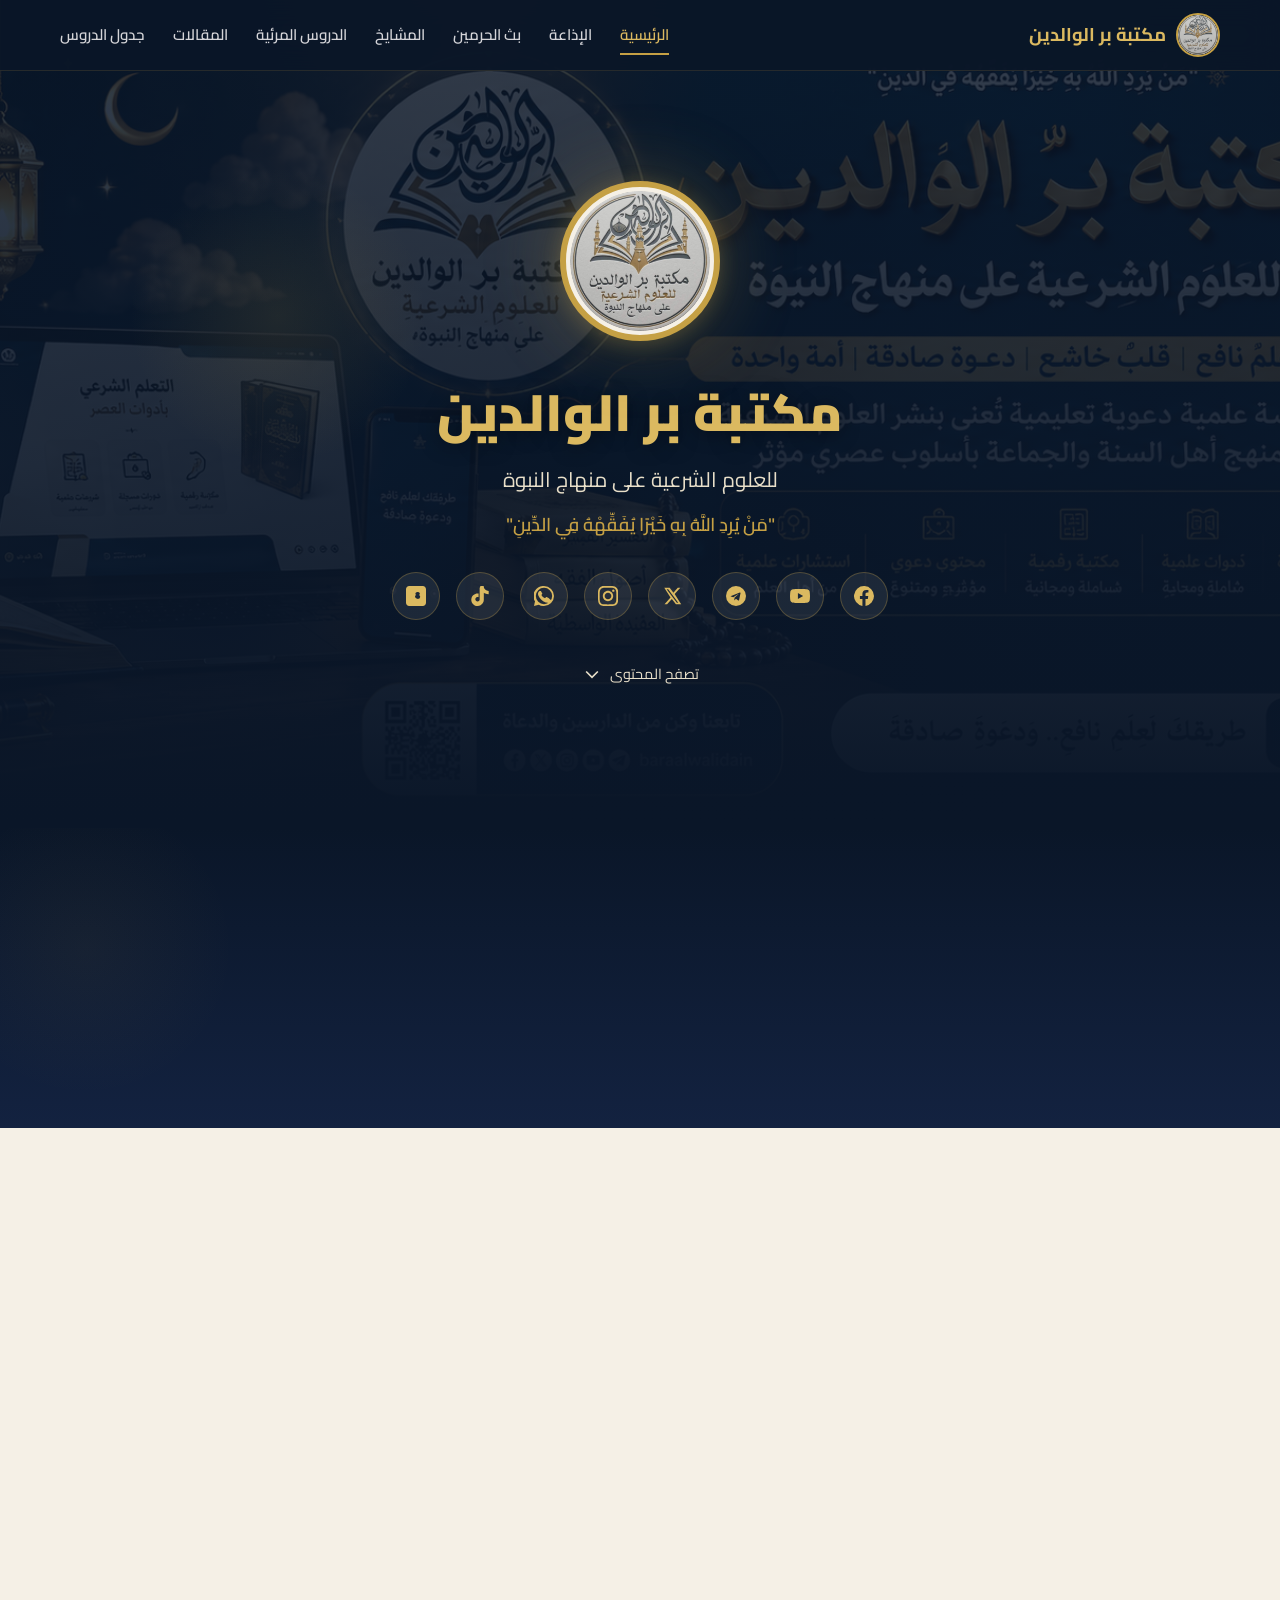
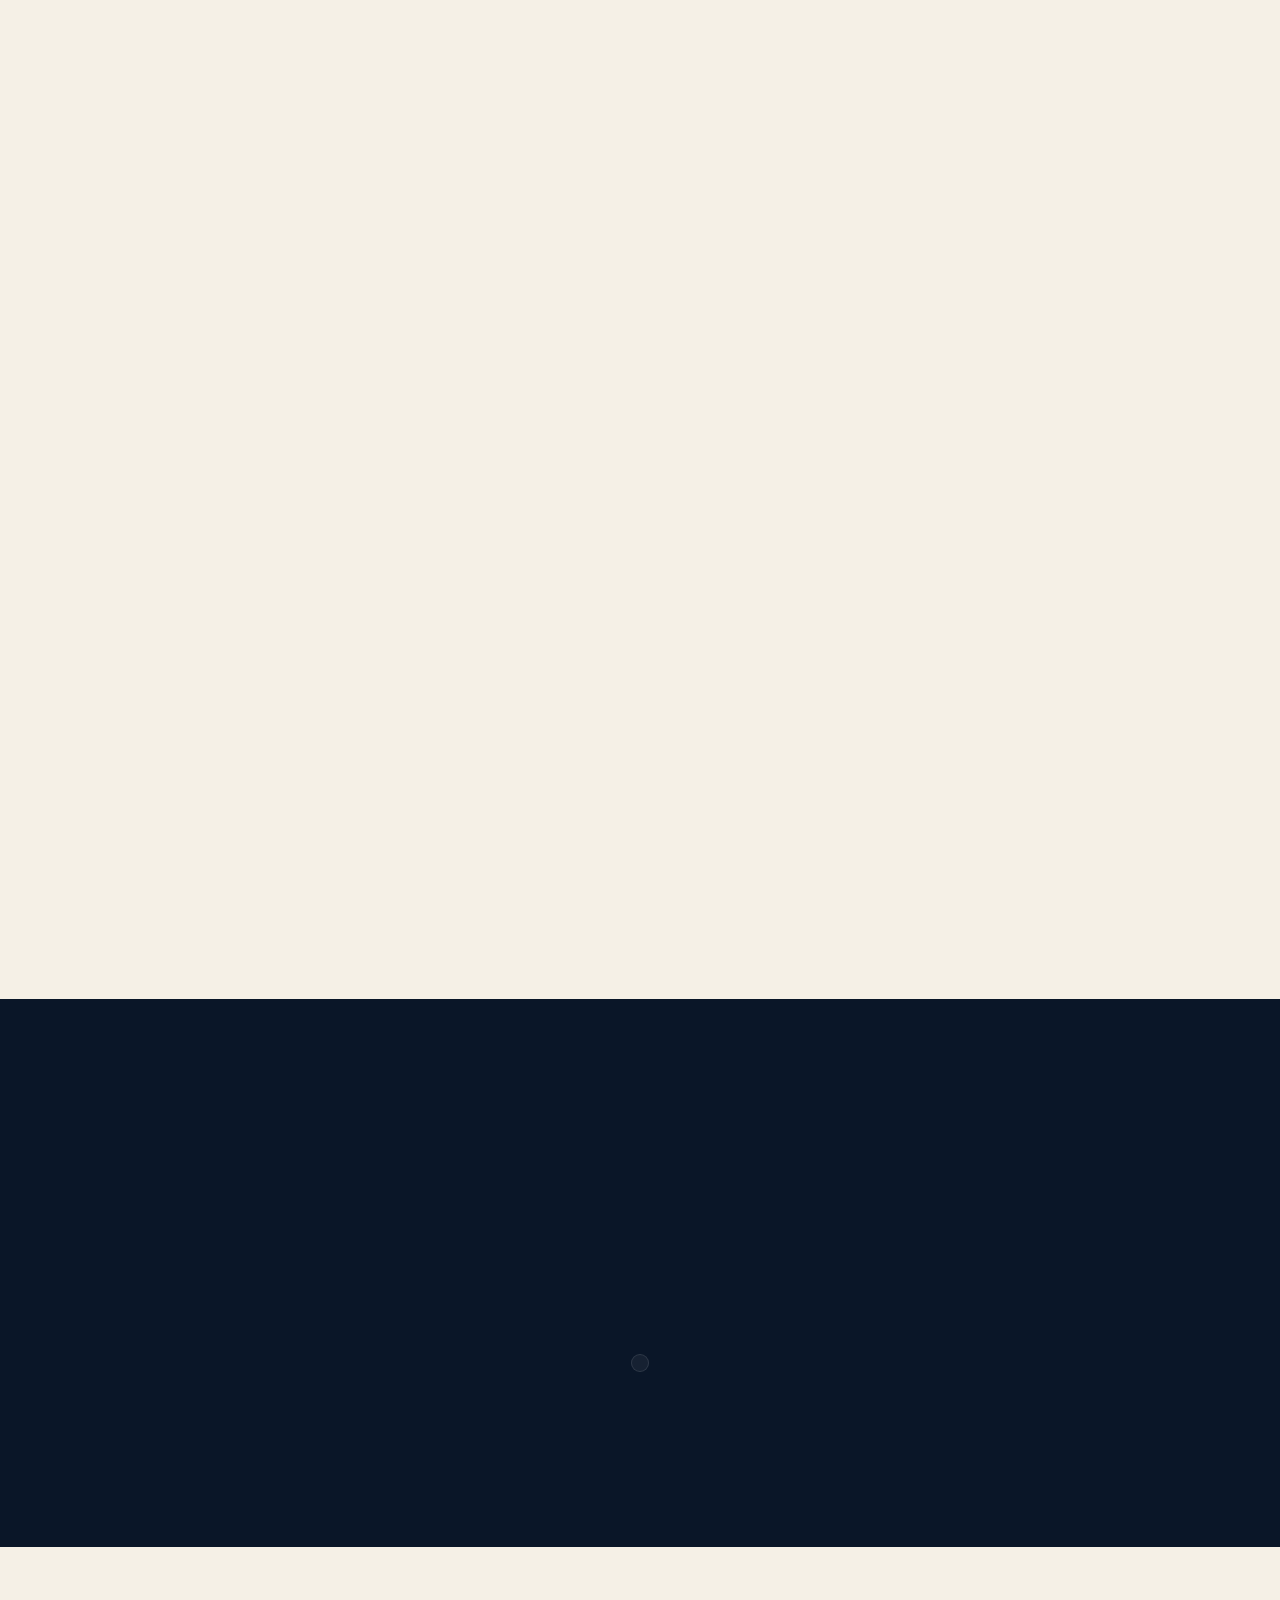
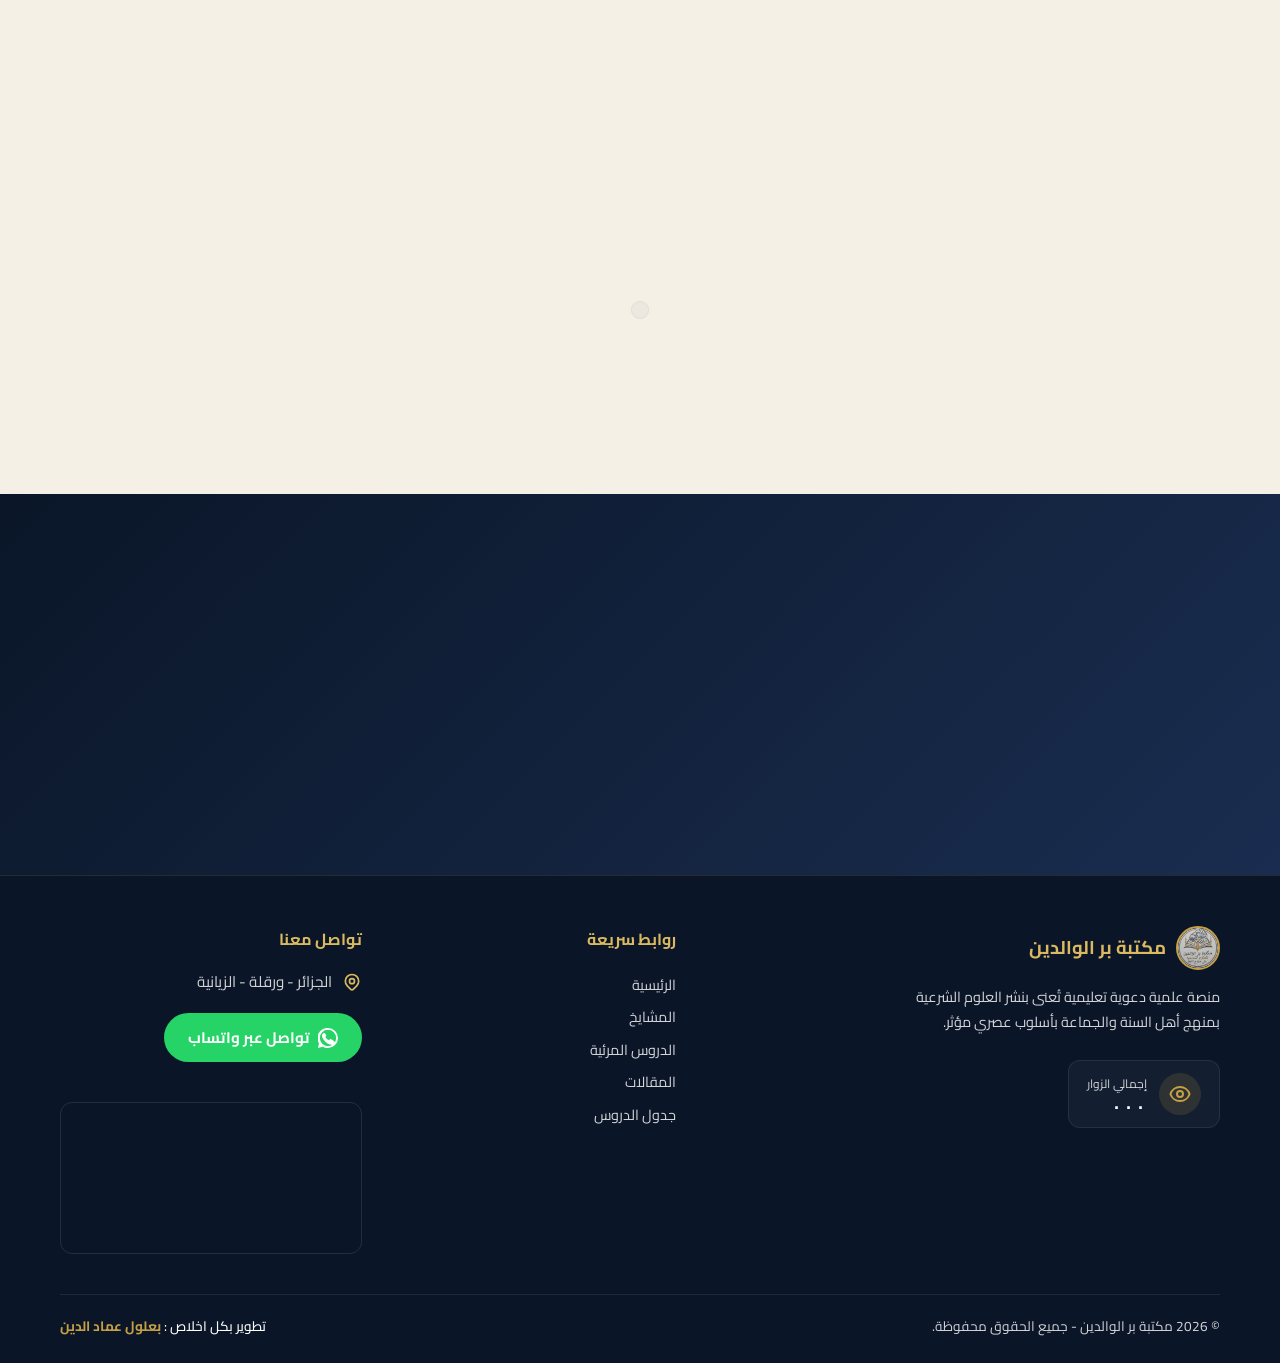
==== commit c0019d0b: "add livestreem makah" ====
--- a/index.html
+++ b/index.html
@@ -16,7 +16,8 @@
   <meta property="og:type" content="website">
   <meta property="og:url" content="https://birralwalidayn.blogspot.com/">
   <meta property="og:title" content="مكتبة بر الوالدين للعلوم الشرعية | على منهاج النبوة">
-  <meta property="og:description" content="منصة علمية دعوية تعليمية تُعنى بنشر العلوم الشرعية بمنهج أهل السنة والجماعة بأسلوب عصري مؤثر.">
+  <meta property="og:description"
+    content="منصة علمية دعوية تعليمية تُعنى بنشر العلوم الشرعية بمنهج أهل السنة والجماعة بأسلوب عصري مؤثر.">
   <meta property="og:image" content="assets/images/cover.png">
   <meta property="og:image:width" content="1200">
   <meta property="og:image:height" content="630">
@@ -37,13 +38,18 @@
   <!-- Preconnect to Google Fonts for faster loading -->
   <link rel="preconnect" href="https://fonts.googleapis.com">
   <link rel="preconnect" href="https://fonts.gstatic.com" crossorigin>
-  <link href="https://fonts.googleapis.com/css2?family=Cairo:wght@300;400;600;700;800;900&display=swap" rel="stylesheet">
-  <link rel="stylesheet" href="css/style.css">
+  <link href="https://fonts.googleapis.com/css2?family=Cairo:wght@300;400;600;700;800;900&display=swap"
+    rel="stylesheet">
+  <!-- مكتبة Video.js وأيقونات FontAwesome -->
+  <link href="https://cdnjs.cloudflare.com/ajax/libs/video.js/8.5.2/video-js.min.css" rel="stylesheet" />
+  <link rel="stylesheet" href="https://cdnjs.cloudflare.com/ajax/libs/font-awesome/6.5.1/css/all.min.css" />
+  <link rel="stylesheet" href="css/style.css?v=8">
   <link rel="manifest" href="manifest.json">
-  
+
   <!-- iOS support -->
   <link rel="apple-touch-icon" href="assets/images/logo.png">
   <meta name="apple-mobile-web-app-capable" content="yes">
+  <meta name="mobile-web-app-capable" content="yes">
   <meta name="apple-mobile-web-app-status-bar-style" content="black-translucent">
   <meta name="apple-mobile-web-app-title" content="بر الوالدين">
 
@@ -71,11 +77,11 @@
     }
   }
   </script>
-  
+
   <script>
     if ('serviceWorker' in navigator) {
       window.addEventListener('load', () => {
-        navigator.serviceWorker.register('sw.js?v=5')
+        navigator.serviceWorker.register('sw.js?v=8')
           .then(reg => console.log('Service Worker Registered!', reg))
           .catch(err => console.error('Service Worker Registration Failed!', err));
       });
@@ -102,6 +108,9 @@
       <ul class="nav-links" id="navLinks">
         <li><a href="#hero" class="active">الرئيسية</a></li>
         <li><a href="#radio">الإذاعة</a></li>
+        <li><a href="#haramain-broadcast">بث الحرمين</a></li>
+        <li id="navLiveLink" style="display: none;"><a href="#livestreams">البث المباشر <span
+              class="live-nav-dot"></span></a></li>
         <li><a href="#scholars">المشايخ</a></li>
         <li><a href="#videos">الدروس المرئية</a></li>
         <li><a href="#articles">المقالات</a></li>
@@ -117,257 +126,362 @@
     <!-- ========== HERO ========== -->
     <main id="main-content">
 
-    <!-- ========== HERO ========== -->
-    <section class="hero" id="hero" aria-label="الرئيسية">
-      <div class="hero-bg"><img src="assets/images/cover.png" alt="" role="presentation" width="1920" height="600"></div>
-      <div class="hero-overlay"></div>
-      <div class="hero-content">
-        <img src="assets/images/logo.png" alt="شعار مكتبة بر الوالدين للعلوم الشرعية" class="hero-logo" width="160" height="160">
-        <h1><span class="gold"><span id="admin-trigger" style="cursor: default; user-select: none;">مكتبة</span> بر
-            الوالدين</span></h1>
-        <p class="tagline">للعلوم الشرعية على منهاج النبوة</p>
-        <p class="verse">"مَنْ يُرِدِ اللَّهُ بِهِ خَيْرًا يُفَقِّهْهُ فِي الدِّينِ"</p>
-        <div class="hero-socials">
-          <a href="#" id="hero-fb" target="_blank" rel="noopener" aria-label="فيسبوك"><svg width="20" height="20"
-              fill="currentColor" viewBox="0 0 24 24">
-              <path
-                d="M24 12a12 12 0 10-13.9 11.9v-8.4H7.1V12h3V9.4c0-3 1.8-4.7 4.5-4.7 1.3 0 2.7.2 2.7.2v3h-1.5c-1.5 0-2 .9-2 1.9V12h3.3l-.5 3.5h-2.8v8.4A12 12 0 0024 12z" />
-            </svg></a>
-          <a href="#" id="hero-yt" target="_blank" rel="noopener" aria-label="يوتيوب"><svg width="20" height="20"
-              fill="currentColor" viewBox="0 0 24 24">
-              <path
-                d="M23.5 6.2a3 3 0 00-2.1-2.1C19.5 3.5 12 3.5 12 3.5s-7.5 0-9.4.6A3 3 0 00.5 6.2 31.5 31.5 0 000 12a31.5 31.5 0 00.5 5.8 3 3 0 002.1 2.1c1.9.6 9.4.6 9.4.6s7.5 0 9.4-.6a3 3 0 002.1-2.1A31.5 31.5 0 0024 12a31.5 31.5 0 00-.5-5.8zM9.5 15.6V8.4l6.3 3.6-6.3 3.6z" />
-            </svg></a>
-          <a href="#" id="hero-tg" target="_blank" rel="noopener" aria-label="تلغرام"><svg width="20" height="20"
-              fill="currentColor" viewBox="0 0 24 24">
-              <path
-                d="M11.9 0A12 12 0 000 12a12 12 0 0012 12 12 12 0 0012-12A12 12 0 0012 0zm5.6 8.2l-1.8 8.7c-.1.6-.5.8-1 .5l-2.8-2-1.3 1.3c-.2.2-.3.3-.6.3l.2-2.8 5-4.5c.2-.2 0-.3-.3-.1l-6.2 3.9-2.7-.8c-.6-.2-.6-.6.1-.8l10.5-4c.5-.2.9.1.8.8z" />
-            </svg></a>
-          <a href="#" id="hero-x" target="_blank" rel="noopener" aria-label="تويتر"><svg width="20" height="20"
-              fill="currentColor" viewBox="0 0 24 24">
-              <path
-                d="M18.9 2H22l-6.8 7.7L23 22h-6.3l-4.9-6.4L6.1 22H3l7.2-8.2L2.7 2h6.5l4.5 6 5.2-6zm-1.1 18.2h1.7L7.4 3.8H5.6l12.2 16.4z" />
-            </svg></a>
-          <a href="#" id="hero-ig" target="_blank" rel="noopener" aria-label="انستغرام"><svg width="20" height="20"
-              fill="currentColor" viewBox="0 0 24 24">
-              <path
-                d="M12 2.1c3.2 0 3.6 0 4.9.1 1.2.1 1.8.3 2.2.5.6.2 1 .5 1.4.9.4.4.7.8.9 1.4.2.4.4 1 .5 2.2.1 1.3.1 1.7.1 4.9s0 3.6-.1 4.9c-.1 1.2-.3 1.8-.5 2.2-.2.6-.5 1-.9 1.4-.4.4-.8.7-1.4.9-.4.2-1 .4-2.2.5-1.3.1-1.7.1-4.9.1s-3.6 0-4.9-.1c-1.2-.1-1.8-.3-2.2-.5-.6-.2-1-.5-1.4-.9-.4-.4-.7-.8-.9-1.4-.2-.4-.4-1-.5-2.2-.1-1.3-.1-1.7-.1-4.9s0-3.6.1-4.9c.1-1.2.3-1.8.5-2.2.2-.6.5-1 .9-1.4.4-.4.8-.7 1.4-.9.4-.2 1-.4 2.2-.5 1.3-.1 1.7-.1 4.9-.1M12 0C8.7 0 8.3 0 7.1.1 5.8.1 4.9.3 4.1.6 3.3.9 2.6 1.3 2 2s-1.1 1.3-1.4 2.1c-.3.8-.5 1.7-.6 2.9C0 8.3 0 8.7 0 12s0 3.7.1 4.9c.1 1.3.3 2.2.6 3.1.3.8.7 1.5 1.4 2.1.7.7 1.3 1.1 2.1 1.4.8.3 1.8.5 3 .6 1.2.1 1.6.1 4.9.1s3.7 0 4.9-.1c1.3-.1 2.2-.3 3.1-.6.8-.3 1.5-.7 2.1-1.4.7-.7 1.1-1.3 1.4-2.1.3-.8.5-1.7.6-2.9.1-1.2.1-1.6.1-4.9s0-3.7-.1-4.9c-.1-1.3-.3-2.2-.6-3.1-.3-.8-.7-1.5-1.4-2.1-.7-.7-1.3-1.1-2.1-1.4-.8-.3-1.8-.5-3-.6C15.7 0 15.3 0 12 0z" />
-              <path
-                d="M12 5.8c-3.4 0-6.2 2.8-6.2 6.2s2.8 6.2 6.2 6.2 6.2-2.8 6.2-6.2-2.8-6.2-6.2-6.2zm0 10.2c-2.2 0-4-1.8-4-4s1.8-4 4-4 4 1.8 4 4-1.8 4-4 4z" />
-              <circle cx="18.4" cy="5.6" r="1.4" />
-            </svg></a>
-          <a href="#" id="hero-wa" target="_blank" rel="noopener" aria-label="واتساب"><svg width="20" height="20"
-              fill="currentColor" viewBox="0 0 24 24">
-              <path
-                d="M17.5 14.4l-2.4-1.2c-.3-.1-.6-.1-.8.2l-.8 1c-.2.2-.4.3-.7.1-1.6-.8-2.9-1.9-3.8-3.4-.2-.3-.1-.5.1-.7l.7-.7c.2-.2.2-.4.1-.6L8.6 6.5c-.2-.4-.5-.4-.8-.4h-.7c-.3 0-.7.1-1 .4-.4.4-1.3 1.3-1.3 3.1s1.4 3.6 1.6 3.8c.2.3 2.7 4.1 6.5 5.7.9.4 1.6.6 2.2.8.9.3 1.7.2 2.3.1.7-.1 2.2-.9 2.5-1.7.3-.9.3-1.6.2-1.7-.1-.2-.4-.3-.7-.4zM12 21.8A9.9 9.9 0 012.2 12 9.8 9.8 0 0112 2.2 9.9 9.9 0 0121.8 12 9.9 9.9 0 0112 21.8zM12 0A12 12 0 001.2 18.4L0 24l5.7-1.5A12 12 0 0012 24 12 12 0 0012 0z" />
-            </svg></a>
-          <a href="#" id="hero-tt" target="_blank" rel="noopener" aria-label="تيك توك"><svg width="20" height="20"
-              fill="currentColor" viewBox="0 0 24 24">
-              <path
-                d="M12.53.02C13.84 0 15.14.01 16.44 0c.08 1.53.63 3.09 1.75 4.17 1.12 1.11 2.7 1.62 4.24 1.79v4.03c-1.44-.06-2.89-.35-4.2-.97-.57-.26-1.1-.59-1.62-.93-.01 2.92.01 5.84-.02 8.75-.03 1.4-.54 2.79-1.35 3.94-1.31 1.92-3.58 3.17-5.91 3.21-1.43.08-2.86-.31-4.08-1.03-2.02-1.19-3.44-3.37-3.65-5.71-.02-.5-.03-1-.01-1.49.18-1.9 1.12-3.72 2.58-4.96 1.66-1.44 3.98-2.13 6.15-1.72.02 1.48-.04 2.96-.04 4.44-.9-.32-1.98-.23-2.81.33-.71.49-1.14 1.3-1.1 2.15.01.69.31 1.34.8 1.83.58.6 1.41.83 2.21.73.98-.11 1.84-.81 2.14-1.75.04-.15.06-.31.06-.47v-13.91z" />
-            </svg></a>
-          <a href="#" id="hero-blog" target="_blank" rel="noopener" aria-label="المدونة"><svg width="20" height="20"
-              fill="currentColor" viewBox="0 0 24 24">
-              <path
-                d="M20.21 0H3.79C1.7 0 0 1.7 0 3.79v16.42C0 22.3 1.7 24 3.79 24h16.42c2.09 0 3.79-1.7 3.79-3.79V3.79C24 1.7 22.3 0 20.21 0zM17 12.3c0 .16-.01.31-.02.46-.01.15-.02.3-.05.45-.02.15-.05.29-.09.43a2.534 2.534 0 0 1-.58 1.05c-.17.18-.36.33-.58.46-.22.12-.45.22-.7.28-.24.06-.5.09-.76.09-.3 0-.64-.06-.99-.18-.35-.12-.7-.31-1.04-.54-.34-.23-.65-.54-.93-.89-.28-.35-.42-.76-.42-1.22 0-.25.04-.49.12-.71.08-.22.18-.42.3-.59.12-.17.26-.32.41-.44.15-.12.3-.21.46-.27l-.02-.13c-.1-.04-.2-.11-.29-.19-.09-.08-.18-.18-.25-.3-.07-.12-.13-.26-.17-.41-.04-.15-.06-.31-.06-.48 0-.41.13-.77.38-1.07.25-.3.57-.54.95-.71.38-.17.81-.25 1.28-.25.48 0 .91.08 1.29.25.38.17.7.41.95.71s.38.66.38 1.07c0 .19-.03.36-.08.52-.05.16-.12.31-.21.45-.09.14-.2.27-.33.38s-.28.19-.44.25l-.04.1c.21.06.41.16.59.29.18.13.34.29.47.47.13.18.24.38.31.6.07.22.11.45.11.69z" />
-            </svg></a>
-        </div>
-        <a href="#radio" class="hero-scroll">
-          <span>تصفح المحتوى</span>
-          <svg fill="none" stroke="currentColor" stroke-width="2" viewBox="0 0 24 24">
-            <path d="M19 9l-7 7-7-7" />
-          </svg>
-        </a>
-      </div>
-    </section>
-
-    <!-- ========== RADIO ========== -->
-    <section class="radio-section" id="radio" aria-label="الإذاعة الدعوية">
+      <!-- ========== HERO ========== -->
+      <section class="hero" id="hero" aria-label="الرئيسية">
+        <div class="hero-bg"><img src="assets/images/cover.png" alt="" role="presentation" width="1920" height="600">
+        </div>
+        <div class="hero-overlay"></div>
+        <div class="hero-content">
+          <img src="assets/images/logo.png" alt="شعار مكتبة بر الوالدين للعلوم الشرعية" class="hero-logo" width="160"
+            height="160">
+          <h1><span class="gold"><span id="admin-trigger" style="cursor: default; user-select: none;">مكتبة</span> بر
+              الوالدين</span></h1>
+          <p class="tagline">للعلوم الشرعية على منهاج النبوة</p>
+          <p class="verse">"مَنْ يُرِدِ اللَّهُ بِهِ خَيْرًا يُفَقِّهْهُ فِي الدِّينِ"</p>
+          <div class="hero-socials">
+            <a href="#" id="hero-fb" target="_blank" rel="noopener" aria-label="فيسبوك"><svg width="20" height="20"
+                fill="currentColor" viewBox="0 0 24 24">
+                <path
+                  d="M24 12a12 12 0 10-13.9 11.9v-8.4H7.1V12h3V9.4c0-3 1.8-4.7 4.5-4.7 1.3 0 2.7.2 2.7.2v3h-1.5c-1.5 0-2 .9-2 1.9V12h3.3l-.5 3.5h-2.8v8.4A12 12 0 0024 12z" />
+              </svg></a>
+            <a href="#" id="hero-yt" target="_blank" rel="noopener" aria-label="يوتيوب"><svg width="20" height="20"
+                fill="currentColor" viewBox="0 0 24 24">
+                <path
+                  d="M23.5 6.2a3 3 0 00-2.1-2.1C19.5 3.5 12 3.5 12 3.5s-7.5 0-9.4.6A3 3 0 00.5 6.2 31.5 31.5 0 000 12a31.5 31.5 0 00.5 5.8 3 3 0 002.1 2.1c1.9.6 9.4.6 9.4.6s7.5 0 9.4-.6a3 3 0 002.1-2.1A31.5 31.5 0 0024 12a31.5 31.5 0 00-.5-5.8zM9.5 15.6V8.4l6.3 3.6-6.3 3.6z" />
+              </svg></a>
+            <a href="#" id="hero-tg" target="_blank" rel="noopener" aria-label="تلغرام"><svg width="20" height="20"
+                fill="currentColor" viewBox="0 0 24 24">
+                <path
+                  d="M11.9 0A12 12 0 000 12a12 12 0 0012 12 12 12 0 0012-12A12 12 0 0012 0zm5.6 8.2l-1.8 8.7c-.1.6-.5.8-1 .5l-2.8-2-1.3 1.3c-.2.2-.3.3-.6.3l.2-2.8 5-4.5c.2-.2 0-.3-.3-.1l-6.2 3.9-2.7-.8c-.6-.2-.6-.6.1-.8l10.5-4c.5-.2.9.1.8.8z" />
+              </svg></a>
+            <a href="#" id="hero-x" target="_blank" rel="noopener" aria-label="تويتر"><svg width="20" height="20"
+                fill="currentColor" viewBox="0 0 24 24">
+                <path
+                  d="M18.9 2H22l-6.8 7.7L23 22h-6.3l-4.9-6.4L6.1 22H3l7.2-8.2L2.7 2h6.5l4.5 6 5.2-6zm-1.1 18.2h1.7L7.4 3.8H5.6l12.2 16.4z" />
+              </svg></a>
+            <a href="#" id="hero-ig" target="_blank" rel="noopener" aria-label="انستغرام"><svg width="20" height="20"
+                fill="currentColor" viewBox="0 0 24 24">
+                <path
+                  d="M12 2.1c3.2 0 3.6 0 4.9.1 1.2.1 1.8.3 2.2.5.6.2 1 .5 1.4.9.4.4.7.8.9 1.4.2.4.4 1 .5 2.2.1 1.3.1 1.7.1 4.9s0 3.6-.1 4.9c-.1 1.2-.3 1.8-.5 2.2-.2.6-.5 1-.9 1.4-.4.4-.8.7-1.4.9-.4.2-1 .4-2.2.5-1.3.1-1.7.1-4.9.1s-3.6 0-4.9-.1c-1.2-.1-1.8-.3-2.2-.5-.6-.2-1-.5-1.4-.9-.4-.4-.7-.8-.9-1.4-.2-.4-.4-1-.5-2.2-.1-1.3-.1-1.7-.1-4.9s0-3.6.1-4.9c.1-1.2.3-1.8.5-2.2.2-.6.5-1 .9-1.4.4-.4.8-.7 1.4-.9.4-.2 1-.4 2.2-.5 1.3-.1 1.7-.1 4.9-.1M12 0C8.7 0 8.3 0 7.1.1 5.8.1 4.9.3 4.1.6 3.3.9 2.6 1.3 2 2s-1.1 1.3-1.4 2.1c-.3.8-.5 1.7-.6 2.9C0 8.3 0 8.7 0 12s0 3.7.1 4.9c.1 1.3.3 2.2.6 3.1.3.8.7 1.5 1.4 2.1.7.7 1.3 1.1 2.1 1.4.8.3 1.8.5 3 .6 1.2.1 1.6.1 4.9.1s3.7 0 4.9-.1c1.3-.1 2.2-.3 3.1-.6.8-.3 1.5-.7 2.1-1.4.7-.7 1.1-1.3 1.4-2.1.3-.8.5-1.7.6-2.9.1-1.2.1-1.6.1-4.9s0-3.7-.1-4.9c-.1-1.3-.3-2.2-.6-3.1-.3-.8-.7-1.5-1.4-2.1-.7-.7-1.3-1.1-2.1-1.4-.8-.3-1.8-.5-3-.6C15.7 0 15.3 0 12 0z" />
+                <path
+                  d="M12 5.8c-3.4 0-6.2 2.8-6.2 6.2s2.8 6.2 6.2 6.2 6.2-2.8 6.2-6.2-2.8-6.2-6.2-6.2zm0 10.2c-2.2 0-4-1.8-4-4s1.8-4 4-4 4 1.8 4 4-1.8 4-4 4z" />
+                <circle cx="18.4" cy="5.6" r="1.4" />
+              </svg></a>
+            <a href="#" id="hero-wa" target="_blank" rel="noopener" aria-label="واتساب"><svg width="20" height="20"
+                fill="currentColor" viewBox="0 0 24 24">
+                <path
+                  d="M17.5 14.4l-2.4-1.2c-.3-.1-.6-.1-.8.2l-.8 1c-.2.2-.4.3-.7.1-1.6-.8-2.9-1.9-3.8-3.4-.2-.3-.1-.5.1-.7l.7-.7c.2-.2.2-.4.1-.6L8.6 6.5c-.2-.4-.5-.4-.8-.4h-.7c-.3 0-.7.1-1 .4-.4.4-1.3 1.3-1.3 3.1s1.4 3.6 1.6 3.8c.2.3 2.7 4.1 6.5 5.7.9.4 1.6.6 2.2.8.9.3 1.7.2 2.3.1.7-.1 2.2-.9 2.5-1.7.3-.9.3-1.6.2-1.7-.1-.2-.4-.3-.7-.4zM12 21.8A9.9 9.9 0 012.2 12 9.8 9.8 0 0112 2.2 9.9 9.9 0 0121.8 12 9.9 9.9 0 0112 21.8zM12 0A12 12 0 001.2 18.4L0 24l5.7-1.5A12 12 0 0012 24 12 12 0 0012 0z" />
+              </svg></a>
+            <a href="#" id="hero-tt" target="_blank" rel="noopener" aria-label="تيك توك"><svg width="20" height="20"
+                fill="currentColor" viewBox="0 0 24 24">
+                <path
+                  d="M12.53.02C13.84 0 15.14.01 16.44 0c.08 1.53.63 3.09 1.75 4.17 1.12 1.11 2.7 1.62 4.24 1.79v4.03c-1.44-.06-2.89-.35-4.2-.97-.57-.26-1.1-.59-1.62-.93-.01 2.92.01 5.84-.02 8.75-.03 1.4-.54 2.79-1.35 3.94-1.31 1.92-3.58 3.17-5.91 3.21-1.43.08-2.86-.31-4.08-1.03-2.02-1.19-3.44-3.37-3.65-5.71-.02-.5-.03-1-.01-1.49.18-1.9 1.12-3.72 2.58-4.96 1.66-1.44 3.98-2.13 6.15-1.72.02 1.48-.04 2.96-.04 4.44-.9-.32-1.98-.23-2.81.33-.71.49-1.14 1.3-1.1 2.15.01.69.31 1.34.8 1.83.58.6 1.41.83 2.21.73.98-.11 1.84-.81 2.14-1.75.04-.15.06-.31.06-.47v-13.91z" />
+              </svg></a>
+            <a href="#" id="hero-blog" target="_blank" rel="noopener" aria-label="المدونة"><svg width="20" height="20"
+                fill="currentColor" viewBox="0 0 24 24">
+                <path
+                  d="M20.21 0H3.79C1.7 0 0 1.7 0 3.79v16.42C0 22.3 1.7 24 3.79 24h16.42c2.09 0 3.79-1.7 3.79-3.79V3.79C24 1.7 22.3 0 20.21 0zM17 12.3c0 .16-.01.31-.02.46-.01.15-.02.3-.05.45-.02.15-.05.29-.09.43a2.534 2.534 0 0 1-.58 1.05c-.17.18-.36.33-.58.46-.22.12-.45.22-.7.28-.24.06-.5.09-.76.09-.3 0-.64-.06-.99-.18-.35-.12-.7-.31-1.04-.54-.34-.23-.65-.54-.93-.89-.28-.35-.42-.76-.42-1.22 0-.25.04-.49.12-.71.08-.22.18-.42.3-.59.12-.17.26-.32.41-.44.15-.12.3-.21.46-.27l-.02-.13c-.1-.04-.2-.11-.29-.19-.09-.08-.18-.18-.25-.3-.07-.12-.13-.26-.17-.41-.04-.15-.06-.31-.06-.48 0-.41.13-.77.38-1.07.25-.3.57-.54.95-.71.38-.17.81-.25 1.28-.25.48 0 .91.08 1.29.25.38.17.7.41.95.71s.38.66.38 1.07c0 .19-.03.36-.08.52-.05.16-.12.31-.21.45-.09.14-.2.27-.33.38s-.28.19-.44.25l-.04.1c.21.06.41.16.59.29.18.13.34.29.47.47.13.18.24.38.31.6.07.22.11.45.11.69z" />
+              </svg></a>
+          </div>
+          <a href="#radio" class="hero-scroll">
+            <span>تصفح المحتوى</span>
+            <svg fill="none" stroke="currentColor" stroke-width="2" viewBox="0 0 24 24">
+              <path d="M19 9l-7 7-7-7" />
+            </svg>
+          </a>
+        </div>
+      </section>
+
+      <!-- ========== RADIO ========== -->
+      <section class="radio-section" id="radio" aria-label="الإذاعة الدعوية">
+        <div class="container">
+          <div class="section-header fade-up">
+            <h2>الإذاعة الدعوية والقرآنية</h2>
+            <p>بث مباشر على مدار الساعة للمتون والأحاديث والتفاسير والتلاوات العطرة</p>
+          </div>
+          <div class="radio-grid" id="radioGrid">
+            <!-- سيتم توليد البطاقات ديناميكياً عبر جافا سكريبت -->
+          </div>
+        </div>
+      </section>
+
+      <!-- ========== HARAMAIN LIVE BROADCAST (بث الحرمين الشريفين) ========== -->
+      <section class="haramain-section fade-up" id="haramain-broadcast" aria-label="البث المباشر للحرمين الشريفين">
+        <div class="container">
+          <div class="section-header">
+            <h2>البث المباشر للحرمين الشريفين</h2>
+            <p>بث حي ومباشر على مدار الساعة لنقل الصلوات وشعائر الحرمين الشريفين بجودة عالية</p>
+          </div>
+
+          <div class="haramain-grid">
+            <!-- بث الحرم المكي -->
+            <article class="haramain-card">
+              <div class="haramain-card-header">
+                <h3><span>🕋</span> المسجد الحرام - مكة المكرمة</h3>
+                <span class="haramain-live-badge"><span class="badge-dot"></span> مباشر</span>
+              </div>
+              <div class="haramain-player-wrapper">
+                <div id="haramainQuranDirect" class="haramain-stream active">
+                  <video id="haramainQuranPlayer" class="video-js vjs-default-skin vjs-big-play-centered" controls
+                    preload="auto"
+                    poster="https://blogger.googleusercontent.com/img/b/R29vZ2xl/AVvXsEjxFl5_NA87lJar5MDah8LO5mHCM3UZIXcokBRjg64Iq6NU88qrgbIkqeU252ZBTVKmRYiYNOVBb93Jy5LqaFWgk3_6on--noUp3Y4FCKFs7Mwfe2pR-h2osYFOfosi5Se6XYXBrAlDexnI1sepF7lSFMtWa0v0efRG9fQQ5ajZr7Y6joYSvYlMqrS6/s480/masjid-haram.jpg">
+                    <source src="https://win.holol.com/live/quran/playlist.m3u8" type="application/x-mpegURL" />
+                  </video>
+                </div>
+                <div id="haramainQuranYoutube" class="haramain-stream">
+                  <iframe id="haramainQuranYtPlayer" class="haramain-yt-iframe" src="" frameborder="0"
+                    allow="accelerometer; autoplay; clipboard-write; encrypted-media; gyroscope; picture-in-picture"
+                    allowfullscreen></iframe>
+                </div>
+              </div>
+              <div class="haramain-card-footer">
+                <div class="haramain-selectors">
+                  <button class="haramain-selector-btn active" data-stream="quran" data-type="direct">البث
+                    الرئيسي</button>
+                  <button class="haramain-selector-btn" data-stream="quran" data-type="youtube">بث يوتيوب
+                    (احتياطي)</button>
+                </div>
+                <button class="haramain-theater-btn" data-stream="quran" title="الوضع الصافي">
+                  <i class="fas fa-expand"></i> الوضع الصافي
+                </button>
+              </div>
+            </article>
+
+            <!-- بث الحرم النبوي -->
+            <article class="haramain-card">
+              <div class="haramain-card-header">
+                <h3><span>🕌</span> المسجد النبوي - المدينة المنورة</h3>
+                <span class="haramain-live-badge"><span class="badge-dot"></span> مباشر</span>
+              </div>
+              <div class="haramain-player-wrapper">
+                <div id="haramainSunnahDirect" class="haramain-stream active">
+                  <video id="haramainSunnahPlayer" class="video-js vjs-default-skin vjs-big-play-centered" controls
+                    preload="auto" poster="https://i.ytimg.com/vi/Kt7hKHlArl8/maxresdefault.jpg">
+                    <source src="https://win.holol.com/live/sunnah/playlist.m3u8" type="application/x-mpegURL" />
+                  </video>
+                </div>
+                <div id="haramainSunnahYoutube" class="haramain-stream">
+                  <iframe id="haramainSunnahYtPlayer" class="haramain-yt-iframe" src="" frameborder="0"
+                    allow="accelerometer; autoplay; clipboard-write; encrypted-media; gyroscope; picture-in-picture"
+                    allowfullscreen></iframe>
+                </div>
+              </div>
+              <div class="haramain-card-footer">
+                <div class="haramain-selectors">
+                  <button class="haramain-selector-btn active" data-stream="sunnah" data-type="direct">البث
+                    الرئيسي</button>
+                  <button class="haramain-selector-btn" data-stream="sunnah" data-type="youtube">بث يوتيوب
+                    (احتياطي)</button>
+                </div>
+                <button class="haramain-theater-btn" data-stream="sunnah" title="الوضع الصافي">
+                  <i class="fas fa-expand"></i> الوضع الصافي
+                </button>
+              </div>
+            </article>
+          </div>
+
+          <!-- إحصائيات البث -->
+          <div class="haramain-stats">
+            <div class="haramain-stats-card">
+              <div class="haramain-stats-info">
+                <span class="stats-icon">👥</span>
+                <span class="stats-label">المشاهدون الآن حول العالم</span>
+              </div>
+              <div class="haramain-stats-count" id="haramainVisitorCount">0000</div>
+            </div>
+          </div>
+        </div>
+      </section>
+
+      <!-- ========== LIVESTREAM ========== -->
+      <section class="livestream-section" id="livestreams" style="display: none;" aria-label="البثوث المرئية المباشرة">
+        <div class="container">
+          <div class="section-header fade-up">
+            <h2>البثوث المرئية <span class="section-live-badge" id="sectionLiveBadge" style="display:none;"><span
+                  class="live-dot"></span> مباشر الآن</span></h2>
+            <p>بثوث مباشرة ومجدولة من يوتيوب وفيسبوك وتليجرام</p>
+          </div>
+          <div class="livestream-wrapper" id="livestreamContainer">
+            <!-- سيتم توليد القسم والبطاقات ديناميكياً عبر جافا سكريبت -->
+          </div>
+        </div>
+      </section>
+
+      <!-- ========== SCHOLARS ========== -->
+      <section class="scholars" id="scholars" aria-label="المشايخ والعلماء">
+        <div class="container">
+          <div class="section-header fade-up">
+            <h2>المشايخ والدعاة</h2>
+            <p>نخبة من طلبة العلم على منهج السلف الصالح</p>
+          </div>
+          <div class="search-wrapper fade-up">
+            <input type="text" id="searchScholars" placeholder="ابحث عن شيخ بالاسم..." class="search-input"
+              autocomplete="off">
+          </div>
+          <div class="scholars-grid" id="scholarsGrid">
+            <!-- سيتم جلب المشايخ من Firebase -->
+          </div>
+        </div>
+      </section>
+
+      <!-- Scholar Modal -->
+      <div class="modal-overlay" id="scholarModal" role="dialog" aria-modal="true" aria-labelledby="modalName"
+        aria-hidden="true">
+        <div class="modal">
+          <button class="modal-close" id="modalClose" aria-label="إغلاق النافذة">✕</button>
+          <img id="modalImg" src="" alt="" width="110" height="110" onerror="this.src='assets/images/logo.png'">
+          <h3 id="modalName"></h3>
+          <p id="modalBio"></p>
+          <div class="modal-socials" id="modalSocials"></div>
+          <div id="modalLessons" class="modal-lessons-container"></div>
+        </div>
+      </div>
+
+      <!-- Video Lightbox Modal -->
+      <div class="modal-overlay" id="videoModal" role="dialog" aria-modal="true" aria-hidden="true">
+        <div class="modal video-modal-content">
+          <button class="modal-close" id="videoModalClose" aria-label="إغلاق الفيديو">✕</button>
+          <div class="video-container" id="videoContainer"></div>
+        </div>
+      </div>
+
+      <!-- ========== VIDEOS ========== -->
+      <section class="videos" id="videos" aria-label="الدروس المرئية">
+        <div class="container">
+          <div class="section-header fade-up">
+            <h2>الدروس المرئية</h2>
+            <p>أحدث الدروس والمحاضرات على قناتنا</p>
+          </div>
+          <div class="search-wrapper fade-up">
+            <input type="text" id="searchVideos" placeholder="ابحث عن عنوان الدرس..." class="search-input"
+              autocomplete="off">
+          </div>
+          <div class="articles-tabs" id="videosTabs" style="margin-top: 20px;"></div>
+          <!-- Container for YouTube API videos -->
+          <div class="videos-grid" id="videosGrid">
+            <!-- سيتم جلب الفيديوهات من Firebase -->
+          </div>
+          <div id="videosPagination" class="pagination fade-up"></div>
+        </div>
+      </section>
+
+      <!-- ========== ARTICLES ========== -->
+      <section class="articles" id="articles" aria-label="المقالات العلمية">
+        <div class="container">
+          <div class="section-header fade-up">
+            <h2>المقالات العلمية</h2>
+            <p>مقالات ومنشورات من مدونة المكتبة</p>
+          </div>
+          <div class="search-wrapper fade-up">
+            <input type="text" id="searchArticles" placeholder="ابحث في المقالات العلمية..." class="search-input"
+              autocomplete="off">
+          </div>
+          <!-- Container for Blogger RSS articles -->
+          <div class="articles-tabs" id="articlesTabs"></div>
+          <div class="articles-grid" id="articlesGrid">
+            <!-- سيتم جلب المقالات من Blogger عبر Firebase -->
+          </div>
+          <div id="articlesPagination" class="pagination"></div>
+        </div>
+      </section>
+
+      <!-- ========== SCHEDULE ========== -->
+      <section class="schedule" id="schedule" aria-label="جدول الدروس الأسبوعي">
+        <div class="container">
+          <div class="section-header fade-up">
+            <h2>جدول الدروس الأسبوعي</h2>
+            <p>مواعيد الدروس والمحاضرات المباشرة</p>
+          </div>
+          <!-- دروس اليوم (المثبتة) -->
+          <div id="todayLessonsContainer" class="today-lessons-container fade-up" style="display: none;">
+            <div class="today-lessons-header">
+              <div class="today-lessons-title-wrapper">
+                <span class="today-glowing-dot"></span>
+                <h3>دروس اليوم</h3>
+              </div>
+              <span class="today-date-badge" id="todayDateBadge"></span>
+            </div>
+            <div class="today-lessons-grid" id="todayLessonsGrid"></div>
+          </div>
+
+          <!-- Container for Blogger RSS schedule -->
+          <div class="schedule-grid" id="scheduleGrid">
+            <!-- سيتم جلب الدروس من ملف schedule.json -->
+          </div>
+          <div id="schedulePagination" class="pagination"></div>
+        </div>
+      </section>
+
+    </main>
+
+    <!-- ========== FOOTER ========== -->
+    <footer class="footer">
       <div class="container">
-        <div class="section-header fade-up">
-          <h2>الإذاعة الدعوية والقرآنية</h2>
-          <p>بث مباشر على مدار الساعة للمتون والأحاديث والتفاسير والتلاوات العطرة</p>
-        </div>
-        <div class="radio-grid" id="radioGrid">
-          <!-- سيتم توليد البطاقات ديناميكياً عبر جافا سكريبت -->
-        </div>
-      </div>
-    </section>
-
-    <!-- ========== SCHOLARS ========== -->
-    <section class="scholars" id="scholars" aria-label="المشايخ والعلماء">
-      <div class="container">
-        <div class="section-header fade-up">
-          <h2>المشايخ والدعاة</h2>
-          <p>نخبة من طلبة العلم على منهج السلف الصالح</p>
-        </div>
-        <div class="search-wrapper fade-up">
-          <input type="text" id="searchScholars" placeholder="ابحث عن شيخ بالاسم..." class="search-input"
-            autocomplete="off">
-        </div>
-        <div class="scholars-grid" id="scholarsGrid">
-          <!-- سيتم جلب المشايخ من Firebase -->
-        </div>
-      </div>
-    </section>
-
-    <!-- Scholar Modal -->
-    <div class="modal-overlay" id="scholarModal" role="dialog" aria-modal="true" aria-labelledby="modalName"
-      aria-hidden="true">
-      <div class="modal">
-        <button class="modal-close" id="modalClose" aria-label="إغلاق النافذة">✕</button>
-        <img id="modalImg" src="" alt="" width="110" height="110" onerror="this.src='assets/images/logo.png'">
-        <h3 id="modalName"></h3>
-        <p id="modalBio"></p>
-        <div class="modal-socials" id="modalSocials"></div>
-        <div id="modalLessons" class="modal-lessons-container"></div>
-      </div>
-    </div>
-
-    <!-- Video Lightbox Modal -->
-    <div class="modal-overlay" id="videoModal" role="dialog" aria-modal="true" aria-hidden="true">
-      <div class="modal video-modal-content">
-        <button class="modal-close" id="videoModalClose" aria-label="إغلاق الفيديو">✕</button>
-        <div class="video-container" id="videoContainer"></div>
-      </div>
-    </div>
-
-    <!-- ========== VIDEOS ========== -->
-    <section class="videos" id="videos" aria-label="الدروس المرئية">
-      <div class="container">
-        <div class="section-header fade-up">
-          <h2>الدروس المرئية</h2>
-          <p>أحدث الدروس والمحاضرات على قناتنا</p>
-        </div>
-        <div class="search-wrapper fade-up">
-          <input type="text" id="searchVideos" placeholder="ابحث عن عنوان الدرس..." class="search-input"
-            autocomplete="off">
-        </div>
-        <div class="articles-tabs" id="videosTabs" style="margin-top: 20px;"></div>
-        <!-- Container for YouTube API videos -->
-        <div class="videos-grid" id="videosGrid">
-          <!-- سيتم جلب الفيديوهات من Firebase -->
-        </div>
-        <div id="videosPagination" class="pagination fade-up"></div>
-      </div>
-    </section>
-
-    <!-- ========== ARTICLES ========== -->
-    <section class="articles" id="articles" aria-label="المقالات العلمية">
-      <div class="container">
-        <div class="section-header fade-up">
-          <h2>المقالات العلمية</h2>
-          <p>مقالات ومنشورات من مدونة المكتبة</p>
-        </div>
-        <div class="search-wrapper fade-up">
-          <input type="text" id="searchArticles" placeholder="ابحث في المقالات العلمية..." class="search-input"
-            autocomplete="off">
-        </div>
-        <!-- Container for Blogger RSS articles -->
-        <div class="articles-tabs" id="articlesTabs"></div>
-        <div class="articles-grid" id="articlesGrid">
-          <!-- سيتم جلب المقالات من Blogger عبر Firebase -->
-        </div>
-        <div id="articlesPagination" class="pagination"></div>
-      </div>
-    </section>
-
-    <!-- ========== SCHEDULE ========== -->
-    <section class="schedule" id="schedule" aria-label="جدول الدروس الأسبوعي">
-      <div class="container">
-        <div class="section-header fade-up">
-          <h2>جدول الدروس الأسبوعي</h2>
-          <p>مواعيد الدروس والمحاضرات المباشرة</p>
-        </div>
-        <!-- دروس اليوم (المثبتة) -->
-        <div id="todayLessonsContainer" class="today-lessons-container fade-up" style="display: none;">
-          <div class="today-lessons-header">
-            <div class="today-lessons-title-wrapper">
-              <span class="today-glowing-dot"></span>
-              <h3>دروس اليوم</h3>
+        <div class="footer-top">
+          <div class="footer-brand">
+            <a href="#hero" class="nav-brand"><img src="assets/images/logo.png" alt="الشعار"><span>مكتبة بر
+                الوالدين</span></a>
+            <p id="footerDesc">منصة علمية دعوية تعليمية تُعنى بنشر العلوم الشرعية بمنهج أهل السنة والجماعة بأسلوب عصري
+              مؤثر.</p>
+
+            <div class="visitor-counter" aria-label="إجمالي زوار الموقع">
+              <div class="counter-icon">
+                <svg width="24" height="24" fill="none" stroke="currentColor" viewBox="0 0 24 24" stroke-width="2">
+                  <path stroke-linecap="round" stroke-linejoin="round" d="M15 12a3 3 0 11-6 0 3 3 0 016 0z"></path>
+                  <path stroke-linecap="round" stroke-linejoin="round"
+                    d="M2.458 12C3.732 7.943 7.523 5 12 5c4.478 0 8.268 2.943 9.542 7-1.274 4.057-5.064 7-9.542 7-4.477 0-8.268-2.943-9.542-7z">
+                  </path>
+                </svg>
+              </div>
+              <div class="counter-details">
+                <span class="counter-label">إجمالي الزوار</span>
+                <span class="counter-number" id="visitCount">...</span>
+              </div>
             </div>
-            <span class="today-date-badge" id="todayDateBadge"></span>
-          </div>
-          <div class="today-lessons-grid" id="todayLessonsGrid"></div>
-        </div>
-
-        <!-- Container for Blogger RSS schedule -->
-        <div class="schedule-grid" id="scheduleGrid">
-          <!-- سيتم جلب الدروس من ملف schedule.json -->
-        </div>
-        <div id="schedulePagination" class="pagination"></div>
-      </div>
-    </section>
-
-  </main>
-
-  <!-- ========== FOOTER ========== -->
-  <footer class="footer">
-    <div class="container">
-      <div class="footer-top">
-        <div class="footer-brand">
-          <a href="#hero" class="nav-brand"><img src="assets/images/logo.png" alt="الشعار"><span>مكتبة بر الوالدين</span></a>
-          <p id="footerDesc">منصة علمية دعوية تعليمية تُعنى بنشر العلوم الشرعية بمنهج أهل السنة والجماعة بأسلوب عصري
-            مؤثر.</p>
-
-          <div class="visitor-counter" aria-label="إجمالي زوار الموقع">
-            <div class="counter-icon">
-              <svg width="24" height="24" fill="none" stroke="currentColor" viewBox="0 0 24 24" stroke-width="2">
-                <path stroke-linecap="round" stroke-linejoin="round" d="M15 12a3 3 0 11-6 0 3 3 0 016 0z"></path>
+          </div>
+          <div class="footer-links">
+            <h4>روابط سريعة</h4>
+            <a href="#hero">الرئيسية</a>
+            <a href="#scholars">المشايخ</a>
+            <a href="#videos">الدروس المرئية</a>
+            <a href="#articles">المقالات</a>
+            <a href="#schedule">جدول الدروس</a>
+          </div>
+          <div class="footer-contact">
+            <h4 class="footer-contact-heading">تواصل معنا</h4>
+
+            <div class="footer-location">
+              <svg width="20" height="20" fill="none" stroke="currentColor" viewBox="0 0 24 24" stroke-width="2">
                 <path stroke-linecap="round" stroke-linejoin="round"
-                  d="M2.458 12C3.732 7.943 7.523 5 12 5c4.478 0 8.268 2.943 9.542 7-1.274 4.057-5.064 7-9.542 7-4.477 0-8.268-2.943-9.542-7z">
-                </path>
+                  d="M17.657 16.657L13.414 20.9a1.998 1.998 0 01-2.827 0l-4.244-4.243a8 8 0 1111.314 0z"></path>
+                <path stroke-linecap="round" stroke-linejoin="round" d="M15 11a3 3 0 11-6 0 3 3 0 016 0z"></path>
               </svg>
+              <span id="footerAddress">الجزائر - ورقلة - الزيانية</span>
             </div>
-            <div class="counter-details">
-              <span class="counter-label">إجمالي الزوار</span>
-              <span class="counter-number" id="visitCount">...</span>
+
+            <a href="https://wa.me/1234567890" id="footer-wa" class="whatsapp-btn" target="_blank" rel="noopener">
+              <svg width="20" height="20" fill="currentColor" viewBox="0 0 24 24">
+                <path
+                  d="M17.5 14.4l-2.4-1.2c-.3-.1-.6-.1-.8.2l-.8 1c-.2.2-.4.3-.7.1-1.6-.8-2.9-1.9-3.8-3.4-.2-.3-.1-.5.1-.7l.7-.7c.2-.2.2-.4.1-.6L8.6 6.5c-.2-.4-.5-.4-.8-.4h-.7c-.3 0-.7.1-1 .4-.4.4-1.3 1.3-1.3 3.1s1.4 3.6 1.6 3.8c.2.3 2.7 4.1 6.5 5.7.9.4 1.6.6 2.2.8.9.3 1.7.2 2.3.1.7-.1 2.2-.9 2.5-1.7.3-.9.3-1.6.2-1.7-.1-.2-.4-.3-.7-.4zM12 21.8A9.9 9.9 0 012.2 12 9.8 9.8 0 0112 2.2 9.9 9.9 0 0121.8 12 9.9 9.9 0 0112 21.8zM12 0A12 12 0 001.2 18.4L0 24l5.7-1.5A12 12 0 0012 24 12 12 0 0012 0z" />
+              </svg>
+              تواصل عبر واتساب
+            </a>
+
+            <div class="footer-map">
+              <iframe id="footerMap"
+                src="https://www.google.com/maps/embed?pb=!1m18!1m12!1m3!1d3386.2054214308655!2d5.3382732!3d31.928179800000006!2m3!1f0!2f0!3f0!3m2!1i1024!2i768!4f13.1!3m3!1m2!1s0x125d6b0015c4e813%3A0xbec51ecca4e79d08!2z2YXZg9iq2KjYqSDYqNixINin2YTZiNin2YTYr9mK2YY!5e0!3m2!1sar!2sdz!4v1777534218369!5m2!1sar!2sdz"
+                width="100%" height="150" style="border:0;" allowfullscreen="" loading="lazy"
+                referrerpolicy="no-referrer-when-downgrade"></iframe>
             </div>
           </div>
         </div>
-        <div class="footer-links">
-          <h4>روابط سريعة</h4>
-          <a href="#hero">الرئيسية</a>
-          <a href="#scholars">المشايخ</a>
-          <a href="#videos">الدروس المرئية</a>
-          <a href="#articles">المقالات</a>
-          <a href="#schedule">جدول الدروس</a>
-        </div>
-        <div class="footer-contact">
-          <h4 class="footer-contact-heading">تواصل معنا</h4>
-
-          <div class="footer-location">
-            <svg width="20" height="20" fill="none" stroke="currentColor" viewBox="0 0 24 24" stroke-width="2">
-              <path stroke-linecap="round" stroke-linejoin="round"
-                d="M17.657 16.657L13.414 20.9a1.998 1.998 0 01-2.827 0l-4.244-4.243a8 8 0 1111.314 0z"></path>
-              <path stroke-linecap="round" stroke-linejoin="round" d="M15 11a3 3 0 11-6 0 3 3 0 016 0z"></path>
-            </svg>
-            <span id="footerAddress">الجزائر - ورقلة - الزيانية</span>
-          </div>
-
-          <a href="https://wa.me/1234567890" id="footer-wa" class="whatsapp-btn" target="_blank" rel="noopener">
-            <svg width="20" height="20" fill="currentColor" viewBox="0 0 24 24">
-              <path
-                d="M17.5 14.4l-2.4-1.2c-.3-.1-.6-.1-.8.2l-.8 1c-.2.2-.4.3-.7.1-1.6-.8-2.9-1.9-3.8-3.4-.2-.3-.1-.5.1-.7l.7-.7c.2-.2.2-.4.1-.6L8.6 6.5c-.2-.4-.5-.4-.8-.4h-.7c-.3 0-.7.1-1 .4-.4.4-1.3 1.3-1.3 3.1s1.4 3.6 1.6 3.8c.2.3 2.7 4.1 6.5 5.7.9.4 1.6.6 2.2.8.9.3 1.7.2 2.3.1.7-.1 2.2-.9 2.5-1.7.3-.9.3-1.6.2-1.7-.1-.2-.4-.3-.7-.4zM12 21.8A9.9 9.9 0 012.2 12 9.8 9.8 0 0112 2.2 9.9 9.9 0 0121.8 12 9.9 9.9 0 0112 21.8zM12 0A12 12 0 001.2 18.4L0 24l5.7-1.5A12 12 0 0012 24 12 12 0 0012 0z" />
-            </svg>
-            تواصل عبر واتساب
-          </a>
-
-          <div class="footer-map">
-            <iframe id="footerMap"
-              src="https://www.google.com/maps/embed?pb=!1m18!1m12!1m3!1d3386.2054214308655!2d5.3382732!3d31.928179800000006!2m3!1f0!2f0!3f0!3m2!1i1024!2i768!4f13.1!3m3!1m2!1s0x125d6b0015c4e813%3A0xbec51ecca4e79d08!2z2YXZg9iq2KjYqSDYqNixINin2YTZiNin2YTYr9mK2YY!5e0!3m2!1sar!2sdz!4v1777534218369!5m2!1sar!2sdz"
-              width="100%" height="150" style="border:0;" allowfullscreen="" loading="lazy"
-              referrerpolicy="no-referrer-when-downgrade"></iframe>
-          </div>
-        </div>
-      </div>
-      <div class="footer-bottom">
-        <p>© 2026 مكتبة بر الوالدين - جميع الحقوق محفوظة.</p>
-        <p class="developer">تطوير بكل اخلاص : <a href="https://abulharith-imad.site/" target="_blank"
-            rel="noopener">بعلول عماد الدين</a></p>
-      </div>
-    </div>
-  </footer>
+        <div class="footer-bottom">
+          <p>© 2026 مكتبة بر الوالدين - جميع الحقوق محفوظة.</p>
+          <p class="developer">تطوير بكل اخلاص : <a href="https://abulharith-imad.site/" target="_blank"
+              rel="noopener">بعلول عماد الدين</a></p>
+        </div>
+      </div>
+    </footer>
   </div> <!-- end of page-wrapper -->
 
   <!-- Scroll to Top -->
@@ -408,7 +522,9 @@
   </div>
 
 
-  <script src="js/script.js"></script>
+  <!-- تضمين سكريبت Video.js -->
+  <script src="https://cdnjs.cloudflare.com/ajax/libs/video.js/8.5.2/video.min.js"></script>
+  <script src="js/script.js?v=8"></script>
 
   <!-- ========== FLOATING AUDIO PLAYER (Premium Glassmorphic Widget) ========== -->
   <div class="floating-player" id="floatingPlayer" aria-live="polite">
@@ -423,13 +539,18 @@
       </div>
       <div class="fp-controls">
         <button class="fp-play-btn" id="fpPlayBtn" aria-label="تشغيل/إيقاف">
-          <svg class="fp-play-icon" width="16" height="16" fill="currentColor" viewBox="0 0 24 24"><path d="M8 5v14l11-7z"/></svg>
+          <svg class="fp-play-icon" width="16" height="16" fill="currentColor" viewBox="0 0 24 24">
+            <path d="M8 5v14l11-7z" />
+          </svg>
         </button>
         <div class="fp-volume-wrapper">
-          <svg class="fp-volume-icon" width="16" height="16" fill="none" stroke="currentColor" stroke-width="2" viewBox="0 0 24 24">
-            <path stroke-linecap="round" stroke-linejoin="round" d="M15.536 8.464a5 5 0 010 7.072m2.828-9.9a9 9 0 010 12.728M5.586 15H4a1 1 0 01-1-1v-4a1 1 0 011-1h1.586l4.707-4.707C10.923 3.663 12 4.109 12 5v14c0 .891-1.077 1.337-1.707.707L5.586 15z" />
+          <svg class="fp-volume-icon" width="16" height="16" fill="none" stroke="currentColor" stroke-width="2"
+            viewBox="0 0 24 24">
+            <path stroke-linecap="round" stroke-linejoin="round"
+              d="M15.536 8.464a5 5 0 010 7.072m2.828-9.9a9 9 0 010 12.728M5.586 15H4a1 1 0 01-1-1v-4a1 1 0 011-1h1.586l4.707-4.707C10.923 3.663 12 4.109 12 5v14c0 .891-1.077 1.337-1.707.707L5.586 15z" />
           </svg>
-          <input type="range" class="fp-volume-slider" id="fpVolumeSlider" min="0" max="1" step="0.05" value="1" aria-label="مستوى الصوت">
+          <input type="range" class="fp-volume-slider" id="fpVolumeSlider" min="0" max="1" step="0.05" value="1"
+            aria-label="مستوى الصوت">
         </div>
       </div>
     </div>
--- a/css/style.css
+++ b/css/style.css
@@ -287,7 +287,8 @@
 /* ---------- HERO SECTION ---------- */
 .hero {
   position: relative;
-  min-height: 92vh; /* Reduced from 100vh to bring content closer */
+  min-height: 92vh;
+  /* Reduced from 100vh to bring content closer */
   display: flex;
   align-items: center;
   justify-content: center;
@@ -322,7 +323,8 @@
   position: relative;
   z-index: 3;
   text-align: center;
-  padding: 80px 20px 40px; /* Reduced padding from 100px 20px 60px to bring elements closer */
+  padding: 80px 20px 40px;
+  /* Reduced padding from 100px 20px 60px to bring elements closer */
 }
 
 .hero-logo {
@@ -823,9 +825,18 @@
 }
 
 @keyframes pulseGold {
-  0% { transform: scale(1); }
-  50% { transform: scale(1.05); box-shadow: 0 4px 12px rgba(197, 160, 68, 0.5); }
-  100% { transform: scale(1); }
+  0% {
+    transform: scale(1);
+  }
+
+  50% {
+    transform: scale(1.05);
+    box-shadow: 0 4px 12px rgba(197, 160, 68, 0.5);
+  }
+
+  100% {
+    transform: scale(1);
+  }
 }
 
 .schedule-card::before {
@@ -1567,7 +1578,9 @@
 }
 
 @keyframes spin {
-  to { transform: rotate(360deg); }
+  to {
+    transform: rotate(360deg);
+  }
 }
 
 /* ---------- HERO DECORATIVE PARTICLES ---------- */
@@ -1586,8 +1599,15 @@
 }
 
 @keyframes floatParticle {
-  0%, 100% { transform: translate(0, 0) scale(1); }
-  50% { transform: translate(30px, -40px) scale(1.2); }
+
+  0%,
+  100% {
+    transform: translate(0, 0) scale(1);
+  }
+
+  50% {
+    transform: translate(30px, -40px) scale(1.2);
+  }
 }
 
 /* Hide decorative particles on mobile to prevent overflow */
@@ -1595,6 +1615,7 @@
   .hero::after {
     display: none;
   }
+
   .radio-section::before {
     display: none;
   }
@@ -1824,13 +1845,16 @@
     background: transparent;
     border: none;
     padding: 10px 5px;
-    scrollbar-width: none; /* Firefox */
-    -ms-overflow-style: none;  /* IE/Edge */
+    scrollbar-width: none;
+    /* Firefox */
+    -ms-overflow-style: none;
+    /* IE/Edge */
     gap: 8px;
   }
 
   .articles-tabs::-webkit-scrollbar {
-    display: none; /* Chrome/Safari */
+    display: none;
+    /* Chrome/Safari */
   }
 
   .art-tab-btn {
@@ -1944,7 +1968,7 @@
   direction: rtl;
 }
 
-.article-modal-content > *:last-child {
+.article-modal-content>*:last-child {
   margin-bottom: 0;
 }
 
@@ -2152,8 +2176,13 @@
 }
 
 @keyframes skeletonPulse {
-  0% { background-position: 200% 0; }
-  100% { background-position: -200% 0; }
+  0% {
+    background-position: 200% 0;
+  }
+
+  100% {
+    background-position: -200% 0;
+  }
 }
 
 /* ========== ARTICLE CARD GLOW EFFECT ========== */
@@ -2237,9 +2266,11 @@
 .scholar-lessons-list::-webkit-scrollbar {
   width: 6px;
 }
+
 .scholar-lessons-list::-webkit-scrollbar-track {
   background: rgba(0, 0, 0, 0.02);
 }
+
 .scholar-lessons-list::-webkit-scrollbar-thumb {
   background: var(--gold-light);
   border-radius: 3px;
@@ -2349,12 +2380,15 @@
     grid-template-columns: 1fr !important;
     gap: 12px;
   }
+
   .scholar-card {
     max-width: 100% !important;
   }
+
   .nav-brand span {
     font-size: 1rem;
   }
+
   .nav-brand img {
     width: 36px;
     height: 36px;
@@ -2366,7 +2400,8 @@
    ========================================================================== */
 
 .radio-section {
-  padding: 50px 0 90px; /* Reduced top padding to bring it closer to the hero scroll button */
+  padding: 50px 0 90px;
+  /* Reduced top padding to bring it closer to the hero scroll button */
   background: linear-gradient(180deg, var(--navy) 0%, var(--navy-light) 100%);
   position: relative;
   overflow: hidden;
@@ -2407,10 +2442,10 @@
   border-radius: var(--radius-lg);
   border: 1px solid rgba(197, 160, 68, 0.15);
   box-shadow: var(--shadow-sm);
-  transition: transform 0.4s cubic-bezier(0.16, 1, 0.3, 1), 
-              border-color 0.4s ease, 
-              box-shadow 0.4s ease,
-              background-color 0.4s ease;
+  transition: transform 0.4s cubic-bezier(0.16, 1, 0.3, 1),
+    border-color 0.4s ease,
+    box-shadow 0.4s ease,
+    background-color 0.4s ease;
   overflow: hidden;
   height: fit-content;
 }
@@ -2550,7 +2585,8 @@
   border-radius: 50%;
   background: var(--gold);
   color: var(--navy);
-  display: none; /* Injected by Javascript when active */
+  display: none;
+  /* Injected by Javascript when active */
   align-items: center;
   justify-content: center;
   border: none;
@@ -2566,7 +2602,8 @@
 }
 
 .card-mini-play-btn.playing {
-  background: #dc2626; /* Premium Red Stop Button */
+  background: #dc2626;
+  /* Premium Red Stop Button */
   color: var(--white);
   box-shadow: 0 3px 10px rgba(220, 38, 38, 0.35);
 }
@@ -2578,7 +2615,8 @@
 
 /* Mini Audio Equalizer Animating Bars */
 .card-mini-visualizer {
-  display: none; /* Injected by JS */
+  display: none;
+  /* Injected by JS */
   align-items: flex-end;
   gap: 3.5px;
   width: 18px;
@@ -2597,13 +2635,26 @@
   transform-origin: bottom;
 }
 
-.bar1 { animation: eqAnimation 1s ease-in-out infinite alternate; }
-.bar2 { animation: eqAnimation 0.7s ease-in-out infinite alternate 0.2s; }
-.bar3 { animation: eqAnimation 0.9s ease-in-out infinite alternate 0.4s; }
+.bar1 {
+  animation: eqAnimation 1s ease-in-out infinite alternate;
+}
+
+.bar2 {
+  animation: eqAnimation 0.7s ease-in-out infinite alternate 0.2s;
+}
+
+.bar3 {
+  animation: eqAnimation 0.9s ease-in-out infinite alternate 0.4s;
+}
 
 @keyframes eqAnimation {
-  0% { transform: scaleY(0.2); }
-  100% { transform: scaleY(1); }
+  0% {
+    transform: scaleY(0.2);
+  }
+
+  100% {
+    transform: scaleY(1);
+  }
 }
 
 /* Accordion Station List Container */
@@ -2677,7 +2728,8 @@
   display: flex;
   align-items: center;
   gap: 12px;
-  min-width: 0; /* Allows text overflow ellipsis */
+  min-width: 0;
+  /* Allows text overflow ellipsis */
 }
 
 .station-avatar {
@@ -2752,7 +2804,8 @@
 }
 
 .radio-station-item.playing .station-play-btn {
-  background: #dc2626; /* Premium Red Stop Button */
+  background: #dc2626;
+  /* Premium Red Stop Button */
   color: var(--white);
   border-color: #dc2626;
   box-shadow: 0 3px 10px rgba(220, 38, 38, 0.35);
@@ -2783,7 +2836,9 @@
 }
 
 @keyframes radioSpin {
-  to { transform: rotate(360deg); }
+  to {
+    transform: rotate(360deg);
+  }
 }
 
 /* Mobile responsive padding and structures */
@@ -2791,29 +2846,37 @@
   .radio-section {
     padding: 60px 0;
   }
+
   .radio-card-header {
     padding: 18px 14px;
   }
+
   .stations-list-inner {
     padding: 12px 14px 18px 14px;
   }
+
   .header-icon-wrapper {
     width: 42px;
     height: 42px;
   }
+
   .header-text {
     margin-right: 10px;
   }
+
   .header-text h3 {
     font-size: 0.95rem;
   }
+
   .radio-station-item {
     padding: 10px 10px;
   }
+
   .station-avatar {
     width: 36px;
     height: 36px;
   }
+
   .station-name {
     font-size: 0.85rem;
   }
@@ -2824,7 +2887,8 @@
    ========================================================================== */
 .floating-player {
   position: fixed;
-  bottom: -120px; /* Hidden by default */
+  bottom: -120px;
+  /* Hidden by default */
   left: 50%;
   transform: translateX(-50%);
   width: 90%;
@@ -2865,7 +2929,8 @@
   cursor: pointer;
   padding: 5px;
   transition: var(--transition);
-  order: 4; /* Far left in RTL */
+  order: 4;
+  /* Far left in RTL */
   display: flex;
   align-items: center;
   justify-content: center;
@@ -3002,8 +3067,13 @@
 }
 
 @keyframes fp-spin {
-  0% { transform: rotate(0deg); }
-  100% { transform: rotate(360deg); }
+  0% {
+    transform: rotate(0deg);
+  }
+
+  100% {
+    transform: rotate(360deg);
+  }
 }
 
 @media (max-width: 576px) {
@@ -3013,11 +3083,14 @@
     padding: 8px 18px;
     border-radius: 35px;
   }
+
   .floating-player.active {
     bottom: 15px;
   }
+
   .fp-volume-wrapper {
-    display: none; /* Hide volume control on very small mobile screens for width */
+    display: none;
+    /* Hide volume control on very small mobile screens for width */
   }
 }
 
@@ -3093,10 +3166,12 @@
     transform: scale(0.9);
     box-shadow: 0 0 0 0 rgba(46, 204, 113, 0.7);
   }
+
   70% {
     transform: scale(1.15);
     box-shadow: 0 0 0 8px rgba(46, 204, 113, 0);
   }
+
   100% {
     transform: scale(0.9);
     box-shadow: 0 0 0 0 rgba(46, 204, 113, 0);
@@ -3108,12 +3183,1054 @@
     padding: 16px;
     margin-bottom: 30px;
   }
+
   .today-lessons-header {
     flex-direction: column;
     align-items: flex-start;
     gap: 8px;
   }
+
   .today-date-badge {
     align-self: flex-end;
   }
+}
+
+/* ============================================
+   LIVESTREAM SECTION - البثوث المرئية المباشرة
+   ============================================ */
+
+.livestream-section {
+  padding: 80px 0;
+  background: linear-gradient(160deg, var(--navy) 0%, #0d1f3c 50%, var(--navy-light) 100%);
+  position: relative;
+  overflow: hidden;
+}
+
+/* Decorative background glow */
+.livestream-section::before {
+  content: '';
+  position: absolute;
+  top: -80px;
+  right: -60px;
+  width: 400px;
+  height: 400px;
+  background: radial-gradient(circle, rgba(220, 38, 38, 0.06) 0%, transparent 70%);
+  pointer-events: none;
+}
+
+.livestream-section::after {
+  content: '';
+  position: absolute;
+  bottom: -100px;
+  left: -80px;
+  width: 350px;
+  height: 350px;
+  background: radial-gradient(circle, rgba(197, 160, 68, 0.05) 0%, transparent 70%);
+  pointer-events: none;
+}
+
+.livestream-section .section-header h2 {
+  color: var(--white);
+}
+
+.livestream-section .section-header p {
+  color: var(--text-light);
+}
+
+/* Section title LIVE indicator */
+.section-live-badge {
+  display: inline-flex;
+  align-items: center;
+  gap: 8px;
+  background: rgba(220, 38, 38, 0.15);
+  color: #ff4d4d;
+  padding: 4px 14px;
+  border-radius: 20px;
+  font-size: 0.8rem;
+  font-weight: 700;
+  margin-right: 10px;
+  vertical-align: middle;
+  border: 1px solid rgba(220, 38, 38, 0.25);
+}
+
+.section-live-badge .live-dot {
+  width: 8px;
+  height: 8px;
+  background: #ff4d4d;
+  border-radius: 50%;
+  animation: livePulse 1.5s ease-in-out infinite;
+}
+
+@keyframes livePulse {
+  0% {
+    box-shadow: 0 0 0 0 rgba(255, 77, 77, 0.6);
+    transform: scale(1);
+  }
+
+  50% {
+    box-shadow: 0 0 0 8px rgba(255, 77, 77, 0);
+    transform: scale(1.15);
+  }
+
+  100% {
+    box-shadow: 0 0 0 0 rgba(255, 77, 77, 0);
+    transform: scale(1);
+  }
+}
+
+/* Livestream cards grid */
+.livestream-grid {
+  display: grid;
+  grid-template-columns: repeat(auto-fill, minmax(360px, 1fr));
+  gap: 28px;
+  margin-top: 10px;
+}
+
+/* Subsection titles (Live Now / Scheduled) */
+.livestream-subsection-title {
+  grid-column: 1 / -1;
+  display: flex;
+  align-items: center;
+  gap: 12px;
+  margin-bottom: 4px;
+  margin-top: 10px;
+}
+
+.livestream-subsection-title:first-child {
+  margin-top: 0;
+}
+
+.livestream-subsection-title h3 {
+  color: var(--cream);
+  font-size: 1.1rem;
+  font-weight: 700;
+  white-space: nowrap;
+}
+
+.livestream-subsection-title .line {
+  flex: 1;
+  height: 1px;
+  background: linear-gradient(90deg, rgba(197, 160, 68, 0.3), transparent);
+}
+
+/* Glassmorphic livestream card */
+.livestream-card {
+  background: rgba(255, 255, 255, 0.04);
+  backdrop-filter: blur(14px);
+  -webkit-backdrop-filter: blur(14px);
+  border-radius: var(--radius-lg);
+  border: 1px solid rgba(197, 160, 68, 0.12);
+  overflow: hidden;
+  transition: transform 0.4s cubic-bezier(0.16, 1, 0.3, 1),
+    border-color 0.4s ease,
+    box-shadow 0.4s ease;
+  position: relative;
+}
+
+.livestream-card:hover {
+  transform: translateY(-5px);
+  border-color: rgba(197, 160, 68, 0.35);
+  box-shadow: 0 12px 40px rgba(0, 0, 0, 0.3), 0 0 20px rgba(197, 160, 68, 0.08);
+}
+
+/* Card with live status glow */
+.livestream-card.is-live {
+  border-color: rgba(220, 38, 38, 0.3);
+}
+
+.livestream-card.is-live:hover {
+  border-color: rgba(220, 38, 38, 0.5);
+  box-shadow: 0 12px 40px rgba(0, 0, 0, 0.3), 0 0 25px rgba(220, 38, 38, 0.1);
+}
+
+/* YouTube iframe embed wrapper */
+.livestream-embed {
+  position: relative;
+  padding-bottom: 56.25%;
+  /* 16:9 aspect ratio */
+  height: 0;
+  overflow: hidden;
+  background: var(--navy-mid);
+}
+
+.livestream-embed iframe {
+  position: absolute;
+  top: 0;
+  left: 0;
+  width: 100%;
+  height: 100%;
+  border: none;
+}
+
+/* Card body info */
+.livestream-info {
+  padding: 20px 22px;
+}
+
+/* Status badge: LIVE */
+.livestream-badge {
+  display: inline-flex;
+  align-items: center;
+  gap: 6px;
+  padding: 4px 12px;
+  border-radius: 20px;
+  font-size: 0.75rem;
+  font-weight: 800;
+  letter-spacing: 0.5px;
+  margin-bottom: 12px;
+}
+
+.livestream-badge.badge-live {
+  background: rgba(220, 38, 38, 0.18);
+  color: #ff5252;
+  border: 1px solid rgba(220, 38, 38, 0.3);
+}
+
+.livestream-badge.badge-live .badge-dot {
+  width: 7px;
+  height: 7px;
+  background: #ff5252;
+  border-radius: 50%;
+  animation: livePulse 1.5s ease-in-out infinite;
+}
+
+/* Status badge: Scheduled */
+.livestream-badge.badge-scheduled {
+  background: rgba(197, 160, 68, 0.15);
+  color: var(--gold-light);
+  border: 1px solid rgba(197, 160, 68, 0.3);
+}
+
+.livestream-badge.badge-scheduled .badge-icon {
+  font-size: 0.85rem;
+}
+
+.livestream-info h3 {
+  color: var(--cream);
+  font-size: 1.05rem;
+  font-weight: 700;
+  margin-bottom: 6px;
+  line-height: 1.6;
+}
+
+.livestream-meta {
+  display: flex;
+  align-items: center;
+  gap: 16px;
+  margin-bottom: 16px;
+  flex-wrap: wrap;
+}
+
+.livestream-meta span {
+  color: var(--text-light);
+  font-size: 0.85rem;
+  display: inline-flex;
+  align-items: center;
+  gap: 5px;
+}
+
+/* External link button (Facebook / Telegram / Scheduled YouTube) */
+.livestream-external-btn {
+  display: inline-flex;
+  align-items: center;
+  justify-content: center;
+  gap: 10px;
+  padding: 11px 24px;
+  border-radius: 12px;
+  font-size: 0.9rem;
+  font-weight: 700;
+  text-decoration: none;
+  transition: all 0.3s cubic-bezier(0.16, 1, 0.3, 1);
+  width: 100%;
+  text-align: center;
+  border: 1px solid transparent;
+}
+
+.livestream-external-btn svg {
+  width: 20px;
+  height: 20px;
+  flex-shrink: 0;
+}
+
+/* YouTube button */
+.livestream-external-btn.btn-youtube {
+  background: linear-gradient(135deg, #cc0000, #e53935);
+  color: #fff;
+}
+
+.livestream-external-btn.btn-youtube:hover {
+  background: linear-gradient(135deg, #e53935, #ff1744);
+  transform: translateY(-2px);
+  box-shadow: 0 6px 20px rgba(229, 57, 53, 0.35);
+}
+
+/* Facebook button */
+.livestream-external-btn.btn-facebook {
+  background: linear-gradient(135deg, #1877f2, #42a5f5);
+  color: #fff;
+}
+
+.livestream-external-btn.btn-facebook:hover {
+  background: linear-gradient(135deg, #42a5f5, #64b5f6);
+  transform: translateY(-2px);
+  box-shadow: 0 6px 20px rgba(24, 119, 242, 0.35);
+}
+
+/* Telegram button */
+.livestream-external-btn.btn-telegram {
+  background: linear-gradient(135deg, #0088cc, #29b6f6);
+  color: #fff;
+}
+
+.livestream-external-btn.btn-telegram:hover {
+  background: linear-gradient(135deg, #29b6f6, #4fc3f7);
+  transform: translateY(-2px);
+  box-shadow: 0 6px 20px rgba(0, 136, 204, 0.35);
+}
+
+/* Platform card placeholder (for Facebook / Telegram / scheduled) */
+.livestream-placeholder {
+  position: relative;
+  padding: 40px 20px;
+  display: flex;
+  flex-direction: column;
+  align-items: center;
+  justify-content: center;
+  background: linear-gradient(135deg, rgba(255, 255, 255, 0.02), rgba(255, 255, 255, 0.05));
+  min-height: 180px;
+}
+
+.livestream-placeholder .platform-icon {
+  width: 56px;
+  height: 56px;
+  margin-bottom: 12px;
+  opacity: 0.7;
+  transition: opacity 0.3s ease, transform 0.3s ease;
+}
+
+.livestream-card:hover .livestream-placeholder .platform-icon {
+  opacity: 1;
+  transform: scale(1.08);
+}
+
+.livestream-placeholder .platform-label {
+  color: var(--text-light);
+  font-size: 0.85rem;
+  font-weight: 600;
+}
+
+/* Nav dot indicator for LIVE */
+.live-nav-dot {
+  display: inline-block;
+  width: 7px;
+  height: 7px;
+  background: #ff4d4d;
+  border-radius: 50%;
+  margin-right: 4px;
+  animation: livePulse 1.5s ease-in-out infinite;
+  vertical-align: middle;
+}
+
+/* Responsive adjustments */
+@media (max-width: 768px) {
+  .livestream-section {
+    padding: 60px 0;
+  }
+
+  .livestream-grid {
+    grid-template-columns: minmax(0, 1fr);
+    gap: 20px;
+  }
+
+  .livestream-info {
+    padding: 16px 18px;
+  }
+
+  .livestream-external-btn {
+    padding: 10px 18px;
+    font-size: 0.85rem;
+  }
+
+  .livestream-placeholder {
+    min-height: 140px;
+    padding: 30px 16px;
+  }
+
+  .livestream-placeholder .platform-icon {
+    width: 44px;
+    height: 44px;
+  }
+}
+
+@media (max-width: 480px) {
+  .livestream-info h3 {
+    font-size: 0.95rem;
+  }
+
+  .livestream-meta span {
+    font-size: 0.8rem;
+  }
+}
+
+/* Hybrid Layout - Centered Prominent Live Video */
+.livestream-live-featured {
+  display: flex;
+  flex-direction: column;
+  gap: 30px;
+  max-width: 900px;
+  margin: 0 auto 45px auto;
+}
+
+.livestream-live-featured .livestream-card {
+  width: 100%;
+  border-width: 2px;
+}
+
+.livestream-live-featured .livestream-info h3 {
+  font-size: 1.25rem;
+  line-height: 1.6;
+}
+
+@media (max-width: 992px) {
+  .livestream-live-featured {
+    max-width: 100%;
+    padding: 0 10px;
+  }
+}
+
+/* Vertical Orientation (9:16 Aspect Ratio) for Reels & Shorts */
+.livestream-embed.is-vertical {
+  padding-bottom: 177.77%;
+  /* 16:9 vertical orientation */
+  background: #000000;
+}
+
+.livestream-live-featured .livestream-card.is-vertical {
+  max-width: 380px;
+  margin: 0 auto;
+}
+
+/* ==========================================================================
+   🕋 قسم البث المباشر للحرمين الشريفين - مكة المكرمة والمدينة المنورة
+   ========================================================================== */
+.haramain-section {
+  padding: 90px 0;
+  background: linear-gradient(180deg, var(--navy) 0%, var(--navy-mid) 100%);
+  position: relative;
+  overflow: hidden;
+  border-bottom: 1px solid rgba(197, 160, 68, 0.1);
+}
+
+.haramain-section .section-header h2 {
+  color: var(--white);
+}
+
+.haramain-section .section-header p {
+  color: var(--text-light);
+}
+
+.haramain-grid {
+  display: grid;
+  grid-template-columns: repeat(auto-fit, minmax(min(100%, 450px), 1fr));
+  gap: 35px;
+  margin-bottom: 50px;
+}
+
+@media (max-width: 992px) {
+  .haramain-grid {
+    grid-template-columns: 1fr;
+    max-width: 750px;
+    margin: 0 auto 40px auto;
+  }
+}
+
+.haramain-card {
+  background: var(--navy-light);
+  border: 1px solid rgba(197, 160, 68, 0.12);
+  border-radius: var(--radius-lg);
+  padding: 24px;
+  box-shadow: var(--shadow-md);
+  transition: transform var(--transition), box-shadow var(--transition), border-color var(--transition);
+  display: flex;
+  flex-direction: column;
+  gap: 16px;
+  position: relative;
+}
+
+.haramain-card:hover {
+  transform: translateY(-5px);
+  box-shadow: var(--shadow-lg), 0 0 25px rgba(197, 160, 68, 0.15);
+  border-color: rgba(197, 160, 68, 0.35);
+}
+
+.haramain-card-header {
+  display: flex;
+  justify-content: space-between;
+  align-items: center;
+  gap: 15px;
+}
+
+.haramain-card-header h3 {
+  color: var(--gold-light);
+  font-size: clamp(1.1rem, 1.5vw + 0.8rem, 1.35rem);
+  font-weight: 700;
+  display: flex;
+  align-items: center;
+  gap: 8px;
+}
+
+.haramain-live-badge {
+  background: #dc2626;
+  color: var(--white);
+  padding: 4px 14px;
+  border-radius: 50px;
+  font-size: 0.8rem;
+  font-weight: 700;
+  display: flex;
+  align-items: center;
+  gap: 6px;
+  box-shadow: 0 0 10px rgba(220, 38, 38, 0.4);
+  animation: livePulse 2s infinite;
+}
+
+.haramain-live-badge::before {
+  content: "";
+  width: 8px;
+  height: 8px;
+  background: var(--white);
+  border-radius: 50%;
+}
+
+.haramain-player-wrapper {
+  position: relative;
+  width: 100%;
+  border-radius: var(--radius);
+  overflow: hidden;
+  box-shadow: 0 8px 24px rgba(0, 0, 0, 0.4);
+  border: 2px solid rgba(255, 255, 255, 0.05);
+  background: #000;
+  aspect-ratio: 16 / 9;
+}
+
+.haramain-stream {
+  display: none;
+  width: 100%;
+  height: 100%;
+}
+
+.haramain-stream.active {
+  display: block;
+}
+
+.haramain-stream video {
+  width: 100%;
+  height: 100%;
+  display: block;
+}
+
+.haramain-yt-iframe {
+  width: 100%;
+  height: 100%;
+  display: block;
+  border: none;
+}
+
+.haramain-card-footer {
+  display: flex;
+  justify-content: space-between;
+  align-items: center;
+  gap: 15px;
+  margin-top: 8px;
+}
+
+.haramain-selectors {
+  display: flex;
+  gap: 4px;
+  background: rgba(0, 0, 0, 0.4);
+  padding: 3px;
+  border-radius: 30px;
+  border: 1px solid rgba(255, 255, 255, 0.08);
+  align-items: center;
+}
+
+.haramain-selector-btn {
+  background: none;
+  border: none;
+  outline: none;
+  color: var(--text-light);
+  font-family: var(--font);
+  font-size: 0.8rem;
+  font-weight: 700;
+  padding: 5px 12px;
+  border-radius: 20px;
+  cursor: pointer;
+  transition: all var(--transition);
+  white-space: nowrap;
+  display: inline-flex;
+  align-items: center;
+  justify-content: center;
+}
+
+.haramain-selector-btn:hover {
+  color: var(--white);
+}
+
+.haramain-selector-btn.active {
+  background: var(--gold);
+  color: var(--navy);
+  box-shadow: 0 2px 8px rgba(197, 160, 68, 0.3);
+}
+
+.haramain-theater-btn {
+  background: rgba(255, 255, 255, 0.05);
+  border: 1px solid rgba(255, 255, 255, 0.1);
+  color: var(--text-light);
+  font-family: var(--font);
+  font-weight: 700;
+  font-size: 0.8rem;
+  padding: 6px 14px;
+  border-radius: 20px;
+  cursor: pointer;
+  transition: all var(--transition);
+  display: inline-flex;
+  align-items: center;
+  gap: 6px;
+  white-space: nowrap;
+}
+
+.haramain-theater-btn:hover {
+  color: var(--gold-light);
+  border-color: var(--gold-light);
+  background: rgba(197, 160, 68, 0.08);
+  transform: scale(1.03);
+}
+
+.haramain-theater-btn.active {
+  background: var(--gold);
+  color: var(--navy);
+  border-color: var(--gold);
+  box-shadow: 0 0 15px rgba(197, 160, 68, 0.3);
+}
+
+.haramain-stats {
+  display: flex;
+  justify-content: center;
+  margin-top: 40px;
+}
+
+.haramain-stats-card {
+  background: rgba(19, 34, 64, 0.4);
+  backdrop-filter: blur(8px);
+  -webkit-backdrop-filter: blur(8px);
+  border: 1px solid var(--gold);
+  border-radius: var(--radius-lg);
+  padding: 20px 40px;
+  display: flex;
+  flex-direction: column;
+  align-items: center;
+  gap: 12px;
+  min-width: min(100%, 320px);
+  box-shadow: 0 0 25px rgba(197, 160, 68, 0.1);
+}
+
+.haramain-stats-info {
+  display: flex;
+  align-items: center;
+  gap: 10px;
+}
+
+.stats-icon {
+  font-size: 1.4rem;
+}
+
+.stats-label {
+  font-size: 1.05rem;
+  color: var(--text-light);
+  font-weight: 600;
+}
+
+.haramain-stats-count {
+  font-size: 2.8rem;
+  font-weight: 900;
+  color: var(--gold-light);
+  font-family: 'Courier New', Courier, monospace;
+  letter-spacing: 6px;
+  text-shadow: 0 0 15px rgba(197, 160, 68, 0.4);
+  background: rgba(0, 0, 0, 0.3);
+  padding: 4px 28px;
+  border-radius: 10px;
+  border: 1px solid rgba(197, 160, 68, 0.25);
+  direction: ltr;
+}
+
+/* Custom video.js customization for our premium brand */
+.haramain-section .video-js {
+  width: 100% !important;
+  height: 100% !important;
+  font-family: var(--font);
+}
+
+.haramain-section .vjs-big-play-button {
+  background-color: rgba(197, 160, 68, 0.75) !important;
+  border: none !important;
+  width: 75px !important;
+  height: 75px !important;
+  line-height: 75px !important;
+  border-radius: 50% !important;
+  top: 50% !important;
+  left: 50% !important;
+  transform: translate(-50%, -50%) !important;
+  transition: all var(--transition) !important;
+  box-shadow: 0 4px 20px rgba(0, 0, 0, 0.5) !important;
+}
+
+.haramain-section .video-js:hover .vjs-big-play-button {
+  background-color: var(--gold) !important;
+  transform: translate(-50%, -50%) scale(1.1) !important;
+  box-shadow: var(--shadow-gold) !important;
+}
+
+.haramain-section .vjs-play-progress {
+  background-color: var(--gold) !important;
+}
+
+.haramain-section .vjs-volume-level {
+  background-color: var(--gold) !important;
+}
+
+.haramain-section .vjs-control-bar {
+  background-color: rgba(10, 22, 40, 0.85) !important;
+  backdrop-filter: blur(5px);
+  -webkit-backdrop-filter: blur(5px);
+}
+
+/* Custom Cinematic Theater Mode */
+body.haramain-theater-active {
+  overflow: hidden !important;
+}
+
+.haramain-card.theater-mode {
+  position: fixed;
+  top: 0;
+  left: 0;
+  width: 100vw;
+  height: 100vh;
+  z-index: 99999;
+  inset: 0;
+  margin: 0;
+  border-radius: 0 !important;
+  background: rgba(4, 8, 15, 0.99) !important;
+  /* خلفية داكنة فائقة التعتيم للمشاهدة */
+  backdrop-filter: blur(30px);
+  -webkit-backdrop-filter: blur(30px);
+  display: flex;
+  flex-direction: column;
+  justify-content: center;
+  align-items: center;
+  padding: 20px;
+  box-shadow: 0 0 120px rgba(0, 0, 0, 1);
+  border: none !important;
+  transform: none !important;
+  animation: haramainTheaterFadeIn 0.5s cubic-bezier(0.16, 1, 0.3, 1) forwards !important;
+  --theater-reserved-height: 140px;
+  /* القيمة المثالية لجمع الهوامش شريطة بقاء شريط التحكم سليماً */
+  --theater-width: min(95vw, calc((100vh - var(--theater-reserved-height)) * 16 / 9.5));
+}
+
+/* وهج هالة إيمانية ذهبية/خضراء متموجة خلف المشغل في الوضع الصافي */
+.haramain-card.theater-mode::after {
+  content: "";
+  position: absolute;
+  width: calc(var(--theater-width) + 140px);
+  height: calc((var(--theater-width) * 9.5 / 16) + 140px);
+  background: radial-gradient(circle, rgba(197, 160, 68, 0.18) 0%, rgba(6, 78, 59, 0.12) 50%, transparent 100%);
+  z-index: -1;
+  filter: blur(60px);
+  border-radius: 50%;
+  pointer-events: none;
+  animation: haramainAmbientPulse 10s ease-in-out infinite alternate;
+}
+
+@keyframes haramainAmbientPulse {
+  0% {
+    transform: scale(0.95) translate(0, 0);
+    opacity: 0.65;
+  }
+
+  50% {
+    background: radial-gradient(circle, rgba(6, 78, 59, 0.18) 0%, rgba(197, 160, 68, 0.12) 50%, transparent 100%);
+    transform: scale(1.05) translate(-12px, 12px);
+    opacity: 0.85;
+  }
+
+  100% {
+    transform: scale(1) translate(12px, -12px);
+    opacity: 0.75;
+  }
+}
+
+@keyframes haramainTheaterFadeIn {
+  from {
+    opacity: 0;
+    background: rgba(4, 8, 15, 0);
+  }
+
+  to {
+    opacity: 1;
+    background: rgba(4, 8, 15, 0.99);
+  }
+}
+
+/* إخفاء ترويسة البطاقة تماماً في الوضع الصافي على كل الشاشات لتكبير البث */
+.haramain-card.theater-mode .haramain-card-header {
+  display: none !important;
+}
+
+/* أنيميشن دخول شريط التحكم السفلي */
+.haramain-card.theater-mode .haramain-card-footer {
+  width: var(--theater-width);
+  max-width: 1100px;
+  margin-left: auto;
+  margin-right: auto;
+  animation: haramainCinemaSlideUp 0.6s cubic-bezier(0.16, 1, 0.3, 1) 0.1s both;
+}
+
+/* شريط تحكم عائم زجاجي فاخر في الأسفل */
+.haramain-card.theater-mode .haramain-card-footer {
+  background: rgba(19, 34, 64, 0.45);
+  backdrop-filter: blur(15px);
+  -webkit-backdrop-filter: blur(15px);
+  border: 1px solid rgba(197, 160, 68, 0.25);
+  padding: 10px 24px;
+  border-radius: 50px;
+  box-shadow: 0 10px 40px rgba(0, 0, 0, 0.55);
+  margin-top: 15px;
+}
+
+/* تكبير ناعم وتجاوب للمشغل */
+.haramain-card.theater-mode .haramain-player-wrapper {
+  width: var(--theater-width);
+  max-width: 1100px;
+  margin: 10px auto;
+  border: 2px solid var(--gold);
+  box-shadow: 0 0 60px rgba(197, 160, 68, 0.28);
+  animation: haramainCinemaZoomIn 0.7s cubic-bezier(0.16, 1, 0.3, 1) both;
+}
+
+.haramain-card.theater-mode .vjs-tech,
+.haramain-card.theater-mode .haramain-yt-iframe {
+  object-fit: contain !important;
+}
+
+@keyframes haramainCinemaSlideDown {
+  from {
+    transform: translateY(-25px);
+    opacity: 0;
+  }
+
+  to {
+    transform: translateY(0);
+    opacity: 1;
+  }
+}
+
+@keyframes haramainCinemaSlideUp {
+  from {
+    transform: translateY(25px);
+    opacity: 0;
+  }
+
+  to {
+    transform: translateY(0);
+    opacity: 1;
+  }
+}
+
+@keyframes haramainCinemaZoomIn {
+  from {
+    transform: scale(0.92);
+    opacity: 0;
+  }
+
+  to {
+    transform: scale(1);
+    opacity: 1;
+  }
+}
+
+/* Glass alert notification */
+.haramain-fallback-alert {
+  position: absolute;
+  top: 15px;
+  left: 50%;
+  transform: translateX(-50%);
+  background: rgba(220, 38, 38, 0.95);
+  color: var(--white);
+  padding: 8px 20px;
+  border-radius: 30px;
+  font-size: 0.85rem;
+  font-weight: 700;
+  z-index: 100;
+  display: flex;
+  align-items: center;
+  gap: 8px;
+  box-shadow: 0 4px 15px rgba(220, 38, 38, 0.4);
+  border: 1px solid rgba(255, 255, 255, 0.2);
+  pointer-events: none;
+  animation: haramainAlertSlide 0.4s cubic-bezier(0.175, 0.885, 0.32, 1.275);
+  direction: rtl;
+}
+
+@keyframes haramainAlertSlide {
+  from {
+    opacity: 0;
+    transform: translate(-50%, -30px);
+  }
+
+  to {
+    opacity: 1;
+    transform: translate(-50%, 0);
+  }
+}
+
+/* Responsive media queries */
+@media (max-width: 768px) {
+  .haramain-section {
+    padding: 60px 0;
+  }
+
+  .haramain-card {
+    padding: 18px;
+  }
+
+  .haramain-card.theater-mode {
+    padding: 15px;
+    --theater-reserved-height: 120px;
+    /* مسافة أقل محجوزة لأن أدوات التحكم تظهر في صف واحد، مما يزيد حجم الفيديو المتاح */
+    --theater-width: min(95vw, calc((100vh - var(--theater-reserved-height)) * 16 / 9.5));
+  }
+
+  .haramain-card.theater-mode .haramain-card-footer {
+    flex-direction: row !important;
+    justify-content: space-between !important;
+    align-items: center !important;
+    gap: 8px !important;
+    border-radius: 40px !important;
+    padding: 8px 16px !important;
+    width: var(--theater-width) !important;
+  }
+
+  .haramain-card.theater-mode .haramain-player-wrapper {
+    width: var(--theater-width) !important;
+    margin: 8px auto;
+  }
+
+  .haramain-stats-card {
+    padding: 15px 30px;
+    min-width: 280px;
+  }
+
+  .haramain-stats-count {
+    font-size: 2.2rem;
+    padding: 3px 20px;
+  }
+}
+
+@media (max-width: 480px) {
+  .haramain-card-header {
+    flex-wrap: wrap;
+    gap: 8px;
+  }
+
+  .haramain-card-header h3 {
+    font-size: 1.15rem;
+  }
+
+  .haramain-live-badge {
+    font-size: 0.75rem;
+    padding: 2px 10px;
+  }
+
+  .haramain-card-footer {
+    flex-direction: row !important;
+    justify-content: space-between !important;
+    align-items: center !important;
+    gap: 6px !important;
+  }
+
+  .haramain-selectors {
+    padding: 2px !important;
+    gap: 2px !important;
+  }
+
+  .haramain-selector-btn {
+    padding: 4px 6px !important;
+    font-size: 0.7rem !important;
+  }
+
+  .haramain-theater-btn {
+    padding: 5px 8px !important;
+    font-size: 0.7rem !important;
+    width: auto !important;
+    justify-content: center;
+  }
+}
+
+/* دعم الشاشات العريضة القصيرة (الهواتف في وضع التدوير الأفقي Landscape) */
+@media (max-height: 500px) {
+  .haramain-card.theater-mode {
+    padding: 10px;
+    --theater-reserved-height: 90px;
+    --theater-width: min(95vw, calc((100vh - var(--theater-reserved-height)) * 16 / 9.5));
+  }
+
+  .haramain-card.theater-mode .haramain-card-header {
+    display: none !important;
+    /* إخفاء العنوان لتعظيم مساحة الفيديو */
+  }
+
+  .haramain-card.theater-mode .haramain-player-wrapper {
+    margin: 5px auto;
+  }
+
+  .haramain-card.theater-mode .haramain-card-footer {
+    margin-top: 4px;
+    gap: 6px;
+    flex-direction: row !important;
+    padding: 6px 12px !important;
+    width: var(--theater-width) !important;
+  }
+}
+
+/* إخفاء البطاقة الأخرى وعناصر الموقع المشتتة عند تفعيل الوضع الصافي لعدم حدوث خلل في التنسيق */
+body.haramain-theater-active .haramain-card:not(.theater-mode) {
+  display: none !important;
+}
+
+body.haramain-theater-active .floating-player,
+body.haramain-theater-active .scroll-top,
+body.haramain-theater-active .navbar {
+  opacity: 0 !important;
+  pointer-events: none !important;
+  visibility: hidden !important;
+  transition: opacity var(--transition) !important;
+}
+
+/* حل هندسي فائق لمنع انحباس تموضع fixed داخل الأقسام التي تحتوي على حركات متحركة fade-up */
+body.haramain-theater-active main,
+body.haramain-theater-active .page-wrapper,
+body.haramain-theater-active .haramain-section,
+body.haramain-theater-active .container,
+body.haramain-theater-active .haramain-grid {
+  transform: none !important;
+  filter: none !important;
+  perspective: none !important;
+  will-change: auto !important;
+  overflow: visible !important;
+}
+
+/* رفع قسم الحرمين فوق كل الأقسام الأخرى لمنع تغطيته بأي قسم يليه في شجرة DOM */
+body.haramain-theater-active .haramain-section {
+  z-index: 999999 !important;
+  position: relative !important;
 }
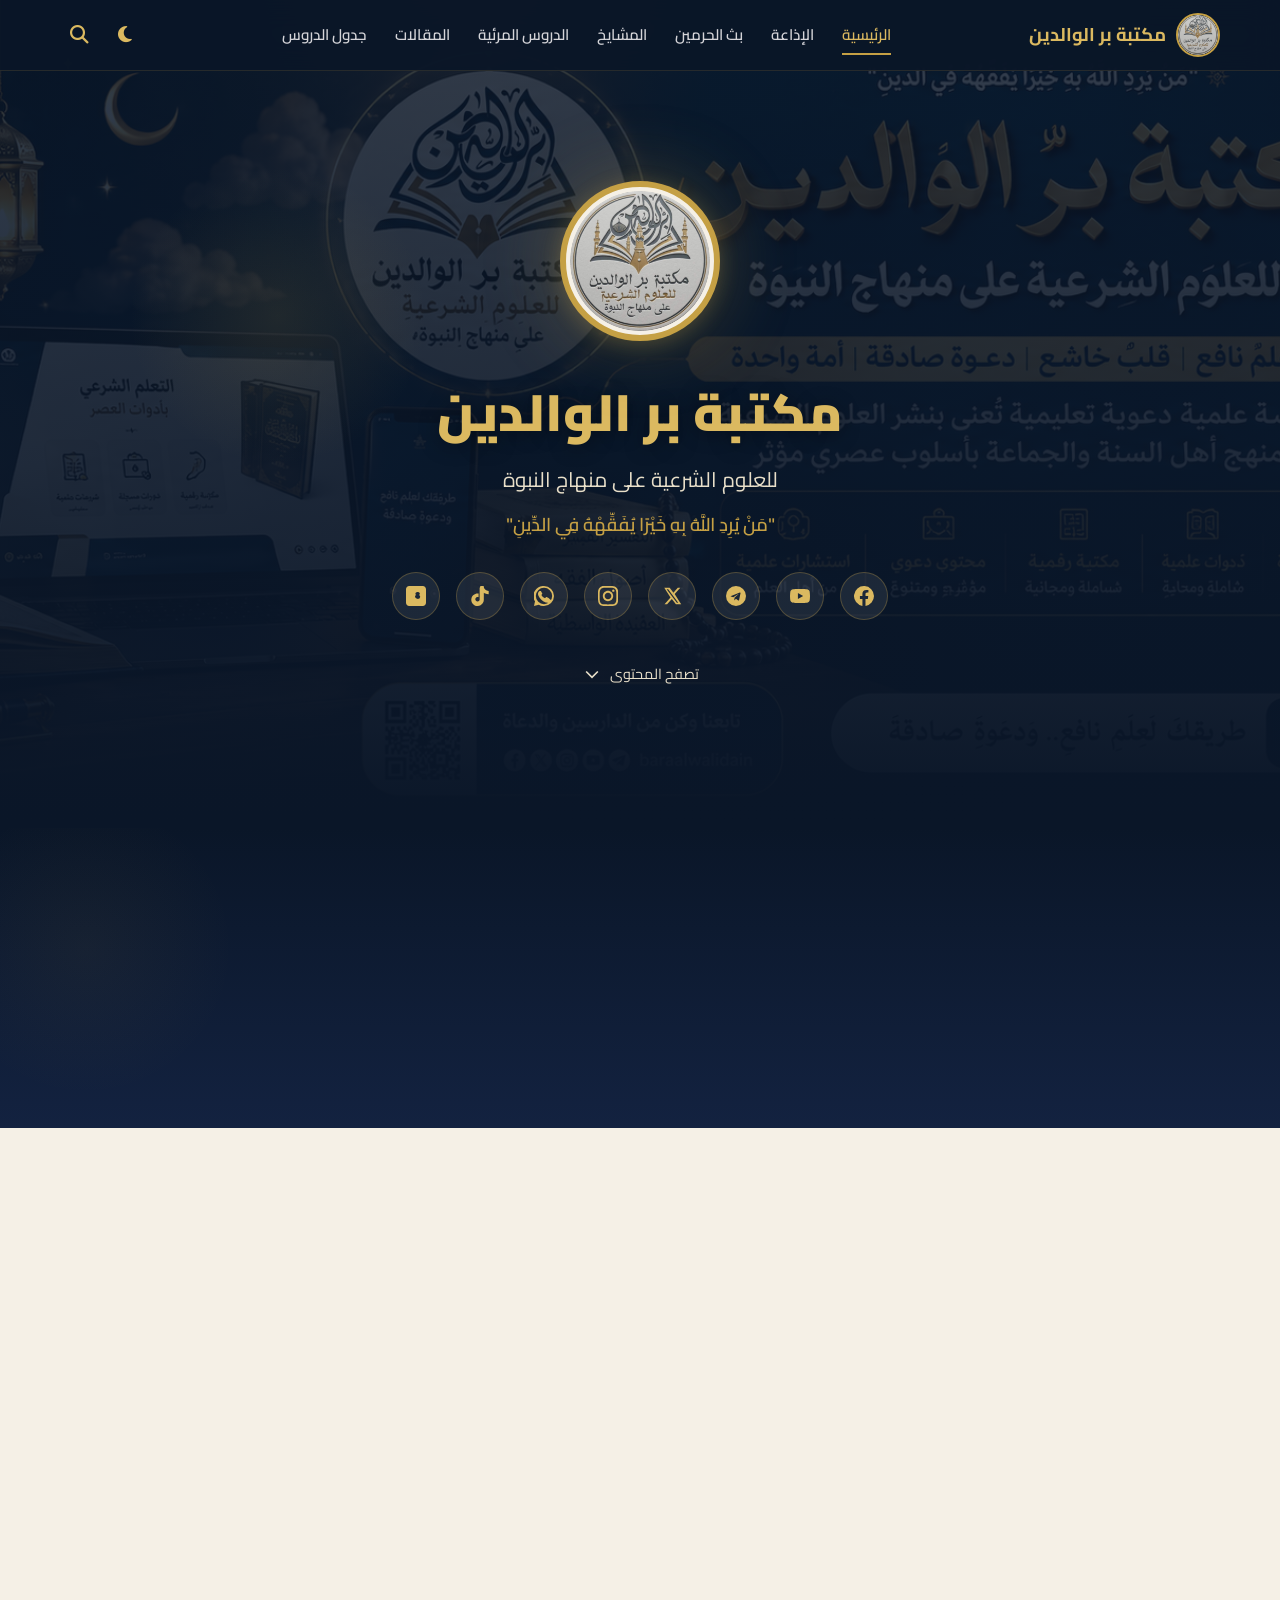
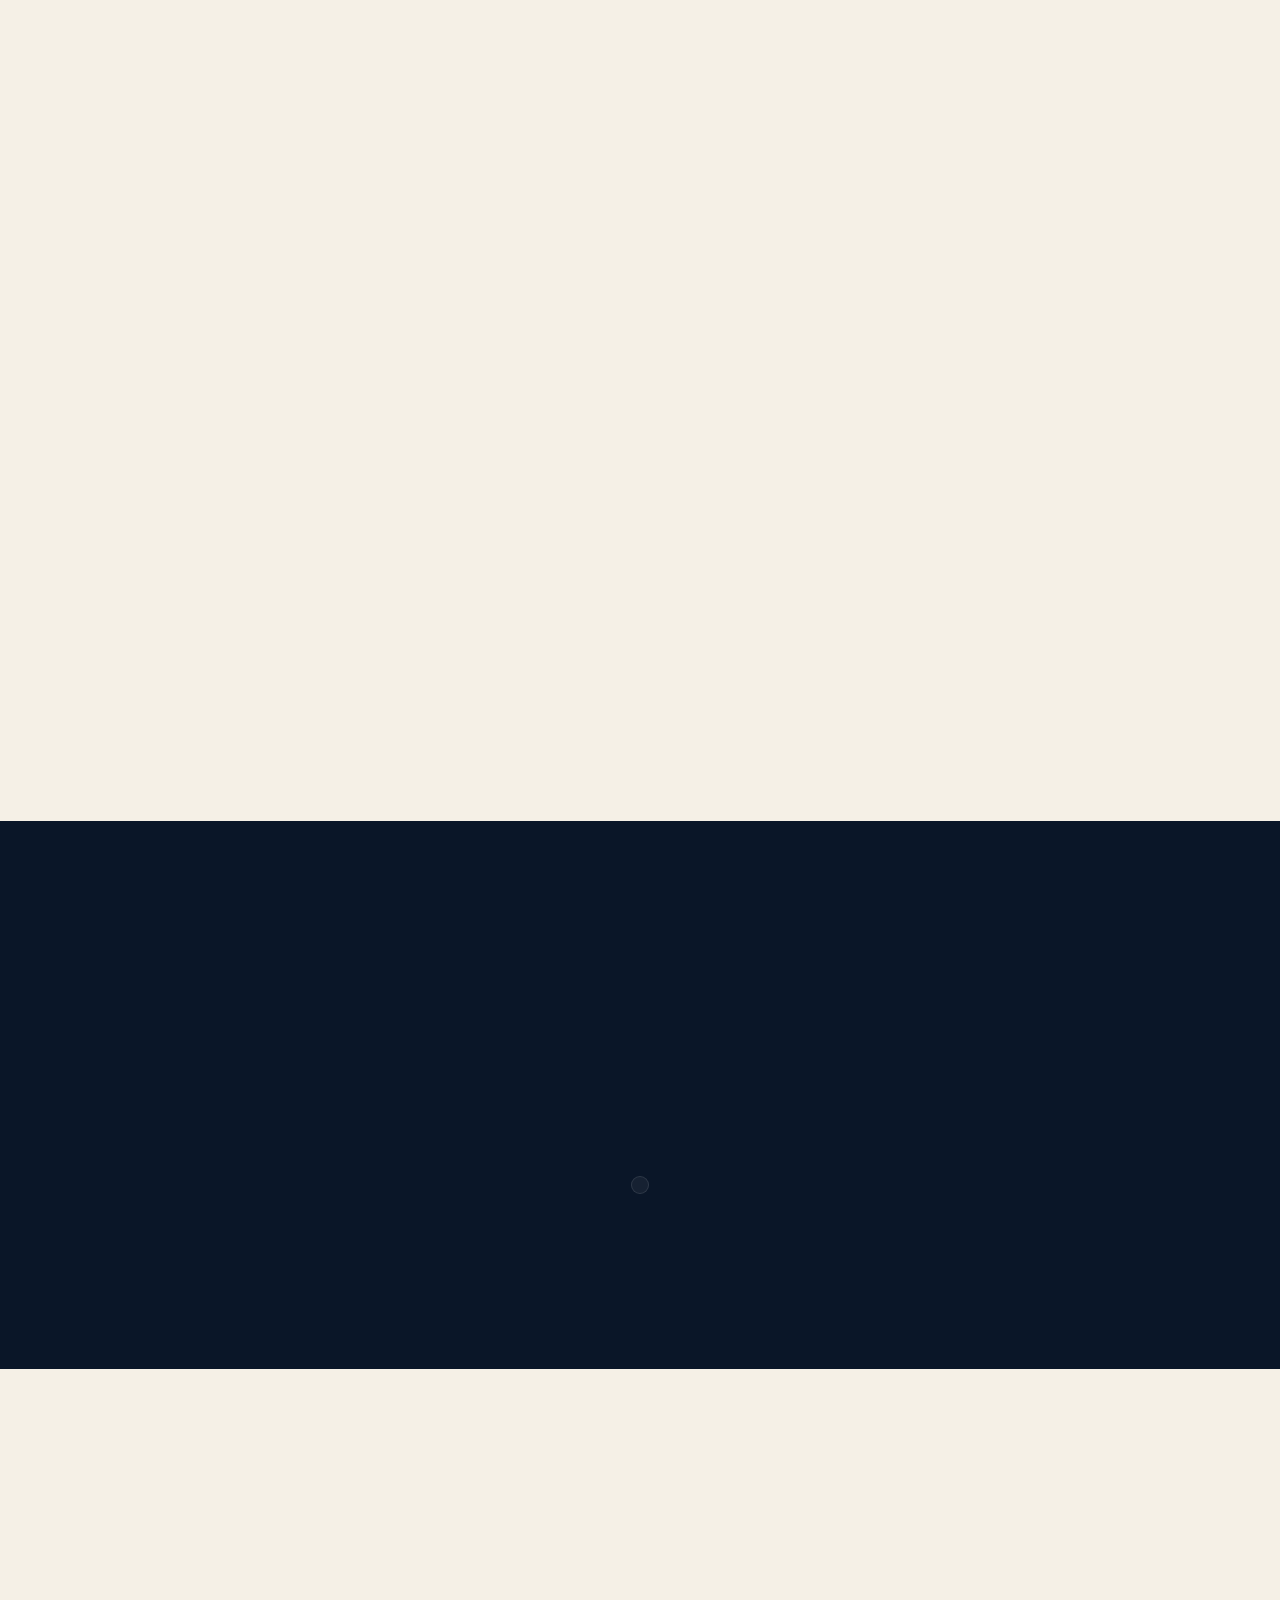
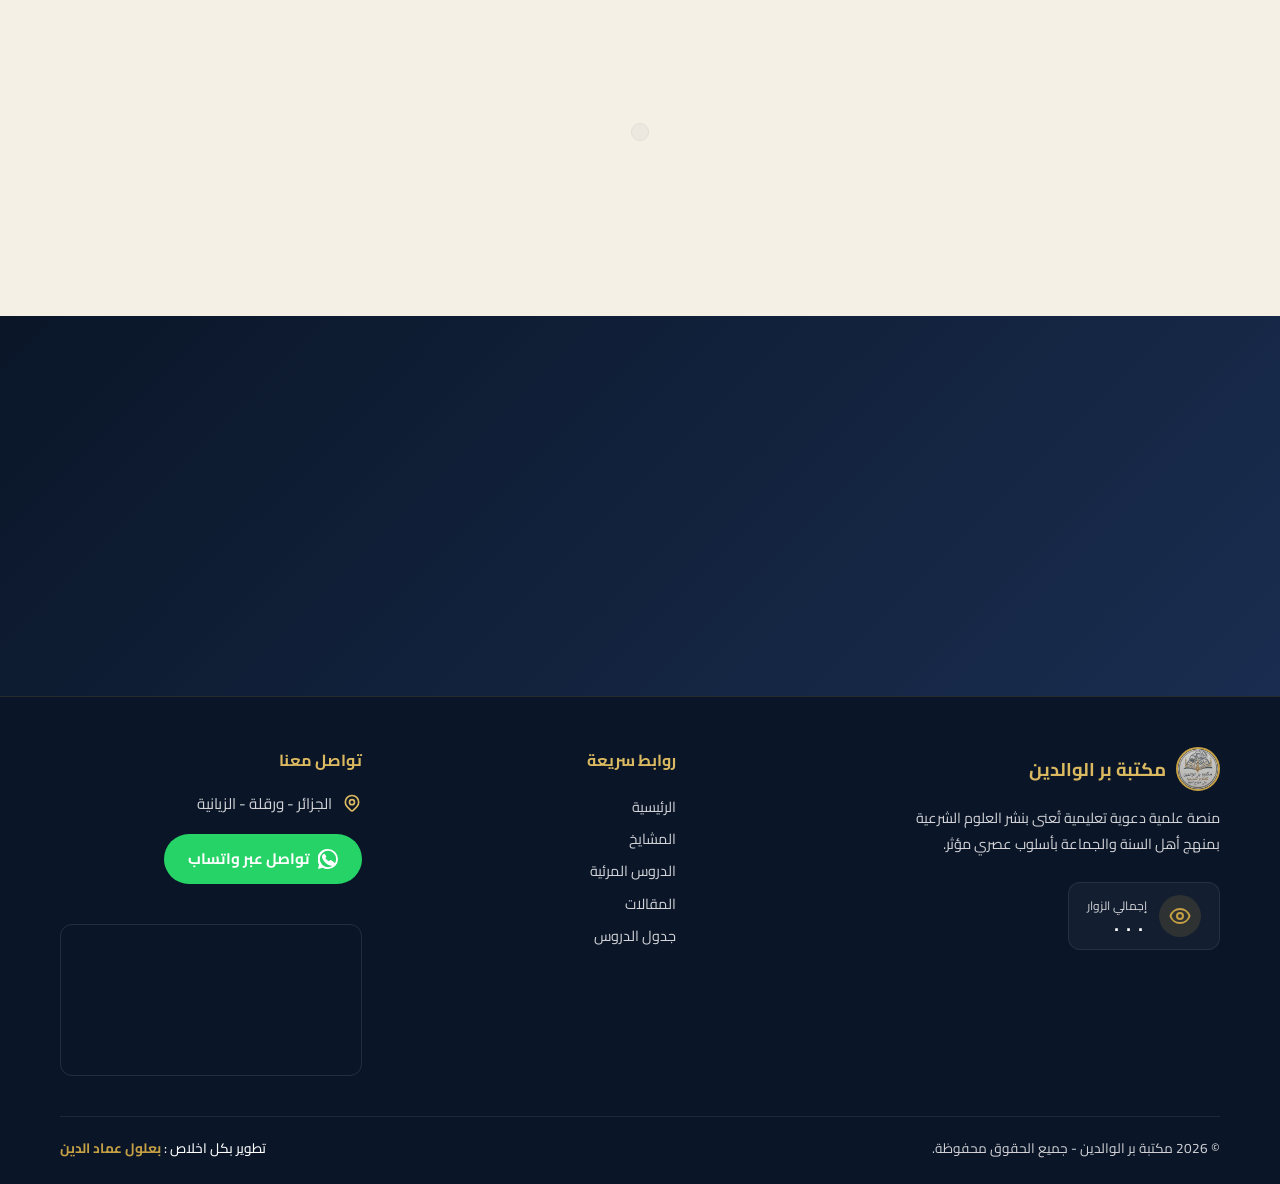
==== commit 38bf61d4: "feat: add floating player close and minimize options with interactive bubble and UI enhancements" ====
--- a/index.html
+++ b/index.html
@@ -43,7 +43,7 @@
   <!-- مكتبة Video.js وأيقونات FontAwesome -->
   <link href="https://cdnjs.cloudflare.com/ajax/libs/video.js/8.5.2/video-js.min.css" rel="stylesheet" />
   <link rel="stylesheet" href="https://cdnjs.cloudflare.com/ajax/libs/font-awesome/6.5.1/css/all.min.css" />
-  <link rel="stylesheet" href="css/style.css?v=8">
+  <link rel="stylesheet" href="css/style.css?v=13">
   <link rel="manifest" href="manifest.json">
 
   <!-- iOS support -->
@@ -81,7 +81,7 @@
   <script>
     if ('serviceWorker' in navigator) {
       window.addEventListener('load', () => {
-        navigator.serviceWorker.register('sw.js?v=8')
+        navigator.serviceWorker.register('sw.js?v=13')
           .then(reg => console.log('Service Worker Registered!', reg))
           .catch(err => console.error('Service Worker Registration Failed!', err));
       });
@@ -97,6 +97,11 @@
 
   <!-- Skip to main content for keyboard/screen-reader users -->
   <a href="#main-content" class="skip-link">تخطى إلى المحتوى الرئيسي</a>
+
+  <!-- Page Scroll Progress Bar -->
+  <div class="page-scroll-progress-container">
+    <div class="page-scroll-progress-bar" id="pageScrollProgress"></div>
+  </div>
 
   <!-- ========== NAVBAR ========== -->
   <nav class="navbar" id="navbar">
@@ -116,9 +121,19 @@
         <li><a href="#articles">المقالات</a></li>
         <li><a href="#schedule">جدول الدروس</a></li>
       </ul>
-      <button class="hamburger" id="hamburger" aria-label="فتح القائمة">
-        <span></span><span></span><span></span>
-      </button>
+      <div class="nav-left">
+        <div class="nav-actions">
+          <button class="nav-action-btn" id="themeToggle" aria-label="تبديل المظهر">
+            <i class="fas fa-moon"></i>
+          </button>
+          <button class="nav-action-btn" id="searchTrigger" aria-label="البحث السريع (Ctrl+K)">
+            <i class="fas fa-search"></i>
+          </button>
+        </div>
+        <button class="hamburger" id="hamburger" aria-label="فتح القائمة">
+          <span></span><span></span><span></span>
+        </button>
+      </div>
     </div>
   </nav>
 
@@ -279,17 +294,6 @@
               </div>
             </article>
           </div>
-
-          <!-- إحصائيات البث -->
-          <div class="haramain-stats">
-            <div class="haramain-stats-card">
-              <div class="haramain-stats-info">
-                <span class="stats-icon">👥</span>
-                <span class="stats-label">المشاهدون الآن حول العالم</span>
-              </div>
-              <div class="haramain-stats-count" id="haramainVisitorCount">0000</div>
-            </div>
-          </div>
         </div>
       </section>
 
@@ -491,6 +495,14 @@
     </svg>
   </button>
 
+  <!-- زر المشغل المصغر العائم -->
+  <button id="floatingPlayerBubble" class="floating-player-bubble" aria-label="توسيع مشغل الصوت">
+    <img id="floatingPlayerImg" src="assets/images/logo.png" alt="الإذاعة الحالية">
+    <div class="bubble-play-indicator" title="توسيع المشغل">
+      <i class="fas fa-expand-alt"></i>
+    </div>
+  </button>
+
   <!-- Article Modal -->
   <div class="modal-overlay" id="articleModal" role="dialog" aria-modal="true" aria-hidden="true">
     <div class="modal article-modal">
@@ -512,6 +524,9 @@
           <!-- Content injected here -->
         </div>
         <div class="article-modal-footer">
+          <button id="modalBookmarkBtn" class="btn btn-secondary bookmark-modal-btn">
+            <i class="far fa-bookmark"></i> حفظ المقال محلياً
+          </button>
           <div class="article-share-bar" id="artModalShare">
             <!-- Share buttons injected by JS -->
           </div>
@@ -522,16 +537,46 @@
   </div>
 
 
+  <!-- Universal Search / Command Palette Modal -->
+  <div class="modal-overlay" id="searchPaletteModal" role="dialog" aria-modal="true" aria-hidden="true">
+    <div class="modal search-palette-content">
+      <button class="modal-close" id="searchPaletteClose" aria-label="إغلاق البحث">✕</button>
+      <div class="search-palette-header">
+        <i class="fas fa-search search-palette-icon"></i>
+        <input type="text" id="searchPaletteInput" placeholder="البحث السريع في الموقع... (شيوخ، دروس، مقالات)" autocomplete="off">
+      </div>
+      <div class="search-palette-results" id="searchPaletteResults">
+        <p class="search-palette-placeholder">ابدأ الكتابة للبحث عن الشيوخ، الدروس أو المقالات العلمية...</p>
+      </div>
+      <div class="search-palette-footer">
+        <span>اضغط <kbd>Esc</kbd> للإغلاق</span>
+        <span>البحث لحظي ومباشر</span>
+      </div>
+    </div>
+  </div>
+
   <!-- تضمين سكريبت Video.js -->
   <script src="https://cdnjs.cloudflare.com/ajax/libs/video.js/8.5.2/video.min.js"></script>
-  <script src="js/script.js?v=8"></script>
+  <script src="js/script.js?v=13"></script>
 
   <!-- ========== FLOATING AUDIO PLAYER (Premium Glassmorphic Widget) ========== -->
   <div class="floating-player" id="floatingPlayer" aria-live="polite">
     <div class="fp-container">
-      <button class="fp-close" id="fpClose" aria-label="إغلاق المشغل">✕</button>
+      <button class="fp-close" id="fpClose" aria-label="إغلاق المشغل" title="إغلاق المشغل">✕</button>
+      <button class="fp-minimize" id="fpMinimize" aria-label="تصغير المشغل" title="تصغير المشغل">
+        <i class="fas fa-compress-alt"></i>
+      </button>
       <div class="fp-info">
-        <img src="assets/images/logo.png" id="fpImg" alt="شعار الإذاعة" class="fp-avatar">
+        <div class="fp-avatar-wrapper">
+          <img src="assets/images/logo.png" id="fpImg" alt="شعار الإذاعة" class="fp-avatar">
+          <div class="fp-wave" id="fpWave">
+            <span class="stroke"></span>
+            <span class="stroke"></span>
+            <span class="stroke"></span>
+            <span class="stroke"></span>
+            <span class="stroke"></span>
+          </div>
+        </div>
         <div class="fp-meta">
           <span class="fp-title" id="fpTitle">جاري التحميل...</span>
           <span class="fp-subtitle" id="fpSubtitle">بث مباشر</span>
--- a/css/style.css
+++ b/css/style.css
@@ -4233,4 +4233,1326 @@
 body.haramain-theater-active .haramain-section {
   z-index: 999999 !important;
   position: relative !important;
+}
+
+/* ==========================================================================
+   إضافات التحسينات الفنية والجمالية (مكتبة بر الوالدين)
+   ========================================================================== */
+
+/* ---------- 1. مؤشر تقدم القراءة العلوي ---------- */
+.page-scroll-progress-container {
+  position: fixed;
+  top: 0;
+  left: 0;
+  width: 100%;
+  height: 4px;
+  background: transparent;
+  z-index: 10001; /* أعلى من كل شيء */
+  pointer-events: none;
+}
+.page-scroll-progress-bar {
+  height: 100%;
+  width: 0%;
+  background: linear-gradient(90deg, var(--gold), var(--gold-light));
+  transition: width 0.1s ease-out;
+  border-radius: 0 2px 2px 0;
+}
+
+/* ---------- 2. أزرار التحكم في الهيدر ---------- */
+.nav-left {
+  display: flex;
+  align-items: center;
+  gap: 15px;
+}
+.nav-actions {
+  display: flex;
+  align-items: center;
+  gap: 8px;
+}
+.nav-action-btn {
+  background: none;
+  border: none;
+  color: var(--gold-light);
+  font-size: 1.15rem;
+  width: 38px;
+  height: 38px;
+  border-radius: 50%;
+  display: flex;
+  align-items: center;
+  justify-content: center;
+  transition: var(--transition);
+  cursor: pointer;
+  padding: 0;
+}
+.nav-action-btn:hover {
+  background: rgba(197, 160, 68, 0.15);
+  color: var(--white);
+  transform: translateY(-2px);
+}
+
+/* ---------- 3. لوحة البحث الشامل الذكي (Command Palette) ---------- */
+.search-palette-content {
+  max-width: 650px !important;
+  padding: 0 !important;
+  background: rgba(255, 255, 255, 0.96) !important;
+  backdrop-filter: blur(20px) !important;
+  -webkit-backdrop-filter: blur(20px) !important;
+  border: 1px solid rgba(197, 160, 68, 0.2) !important;
+  overflow: hidden;
+  box-shadow: var(--shadow-lg), 0 20px 50px rgba(0,0,0,0.3) !important;
+}
+
+.search-palette-header {
+  display: flex;
+  align-items: center;
+  padding: 20px 24px;
+  border-bottom: 1px solid rgba(197, 160, 68, 0.15);
+  gap: 15px;
+}
+
+.search-palette-icon {
+  font-size: 1.3rem;
+  color: var(--gold);
+}
+
+#searchPaletteInput {
+  flex: 1;
+  background: none;
+  border: none;
+  outline: none;
+  font-family: var(--font);
+  font-size: 1.15rem;
+  color: var(--text-dark);
+  direction: rtl;
+}
+
+#searchPaletteInput::placeholder {
+  color: var(--text-muted);
+  opacity: 0.7;
+}
+
+.search-palette-results {
+  max-height: 400px;
+  overflow-y: auto;
+  padding: 20px 24px;
+  text-align: right;
+}
+
+.search-palette-placeholder,
+.search-palette-no-results {
+  color: var(--text-muted);
+  font-size: 1rem;
+  padding: 40px 0;
+  text-align: center;
+}
+
+.search-group {
+  margin-bottom: 24px;
+}
+.search-group:last-child {
+  margin-bottom: 0;
+}
+
+.search-group h4 {
+  font-size: 0.9rem;
+  color: var(--gold-dark);
+  border-bottom: 1px dashed rgba(197, 160, 68, 0.2);
+  padding-bottom: 6px;
+  margin-bottom: 12px;
+  font-weight: 700;
+  display: flex;
+  align-items: center;
+  gap: 8px;
+}
+
+.search-items {
+  display: flex;
+  flex-direction: column;
+  gap: 8px;
+}
+
+.search-item {
+  display: flex;
+  align-items: center;
+  gap: 12px;
+  padding: 10px 14px;
+  background: rgba(10, 22, 40, 0.03);
+  border-radius: 8px;
+  cursor: pointer;
+  transition: var(--transition);
+  border: 1px solid transparent;
+}
+
+.search-item:hover {
+  background: rgba(197, 160, 68, 0.08);
+  border-color: rgba(197, 160, 68, 0.2);
+  transform: translateX(-4px);
+}
+
+.search-item img {
+  width: 40px;
+  height: 40px;
+  border-radius: 50%;
+  object-fit: cover;
+  border: 1.5px solid var(--gold);
+}
+
+.search-item-icon {
+  width: 40px;
+  height: 40px;
+  border-radius: 50%;
+  background: rgba(197, 160, 68, 0.1);
+  color: var(--gold-dark);
+  display: flex;
+  align-items: center;
+  justify-content: center;
+  font-size: 1rem;
+  flex-shrink: 0;
+}
+
+.search-item-info {
+  display: flex;
+  flex-direction: column;
+  min-width: 0;
+}
+
+.search-item-title {
+  font-size: 0.95rem;
+  font-weight: 700;
+  color: var(--navy);
+  white-space: nowrap;
+  overflow: hidden;
+  text-overflow: ellipsis;
+}
+
+.search-item-sub {
+  font-size: 0.8rem;
+  color: var(--text-muted);
+  white-space: nowrap;
+  overflow: hidden;
+  text-overflow: ellipsis;
+}
+
+.search-palette-footer {
+  display: flex;
+  justify-content: space-between;
+  padding: 12px 24px;
+  background: rgba(10, 22, 40, 0.02);
+  border-top: 1px solid rgba(10, 22, 40, 0.05);
+  font-size: 0.8rem;
+  color: var(--text-muted);
+}
+
+.search-palette-footer kbd {
+  background: rgba(10, 22, 40, 0.05);
+  border: 1px solid rgba(10, 22, 40, 0.1);
+  border-radius: 3px;
+  padding: 1px 5px;
+  font-size: 0.75rem;
+  font-family: inherit;
+}
+
+/* ---------- 4. نظام حفظ ومفضلة المقالات ---------- */
+.article-img {
+  position: relative;
+}
+
+.bookmark-btn {
+  position: absolute;
+  top: 12px;
+  left: 12px;
+  background: rgba(10, 22, 40, 0.65);
+  backdrop-filter: blur(4px);
+  -webkit-backdrop-filter: blur(4px);
+  border: 1px solid rgba(197, 160, 68, 0.25);
+  color: var(--gold-light);
+  width: 36px;
+  height: 36px;
+  border-radius: 50%;
+  display: flex;
+  align-items: center;
+  justify-content: center;
+  cursor: pointer;
+  transition: var(--transition);
+  z-index: 5;
+  padding: 0;
+}
+
+.bookmark-btn:hover {
+  background: var(--gold);
+  color: var(--navy);
+  transform: scale(1.1);
+}
+
+.bookmark-btn.is-bookmarked {
+  background: var(--gold);
+  color: var(--navy);
+  border-color: var(--gold);
+}
+
+.bookmark-modal-btn {
+  display: inline-flex;
+  align-items: center;
+  gap: 8px;
+  background: var(--navy-mid) !important;
+  color: var(--gold-light) !important;
+  border: 1px solid rgba(197, 160, 68, 0.2) !important;
+  padding: 10px 20px !important;
+  border-radius: 8px;
+  font-weight: 600;
+  transition: var(--transition);
+}
+
+.bookmark-modal-btn:hover {
+  background: var(--gold) !important;
+  color: var(--navy) !important;
+  border-color: var(--gold) !important;
+}
+
+.bookmark-modal-btn.is-bookmarked {
+  background: var(--gold) !important;
+  color: var(--navy) !important;
+  border-color: var(--gold) !important;
+}
+
+/* ---------- 5. موجات الصوت للمشغل العائم ---------- */
+.fp-avatar-wrapper {
+  position: relative;
+  width: 44px;
+  height: 44px;
+  flex-shrink: 0;
+}
+
+.fp-wave {
+  position: absolute;
+  inset: 0;
+  background: rgba(10, 22, 40, 0.85);
+  border-radius: 50%;
+  display: flex;
+  justify-content: center;
+  align-items: center;
+  gap: 2.5px;
+  opacity: 0;
+  transition: var(--transition);
+  pointer-events: none;
+}
+
+.floating-player.playing .fp-wave {
+  opacity: 1;
+}
+
+.fp-wave .stroke {
+  background: var(--gold);
+  height: 30%;
+  width: 2.5px;
+  border-radius: 50px;
+  animation: fpWaveAnim 1.2s ease-in-out infinite alternate;
+}
+
+.fp-wave .stroke:nth-child(2) { animation-delay: 0.15s; }
+.fp-wave .stroke:nth-child(3) { animation-delay: 0.3s; }
+.fp-wave .stroke:nth-child(4) { animation-delay: 0.45s; }
+.fp-wave .stroke:nth-child(5) { animation-delay: 0.6s; }
+
+@keyframes fpWaveAnim {
+  0% { height: 15%; }
+  100% { height: 75%; }
+}
+
+/* ---------- 6. الوضع الفاتح الكامل (Light Theme) ---------- */
+body.light-theme {
+  background-color: #fcfaf2 !important; /* خلفية كريمية دافئة وناعمة للعين */
+  color: #2c210d !important; /* نصوص داكنة بتباين ممتاز */
+}
+
+/* تنسيق النصوص والعناوين العامة */
+body.light-theme h1,
+body.light-theme h2,
+body.light-theme h3,
+body.light-theme h4,
+body.light-theme h5,
+body.light-theme h6 {
+  color: #1a1105 !important;
+}
+
+body.light-theme .section-header h2 {
+  color: #1a1105 !important;
+}
+
+body.light-theme .section-header p {
+  color: #5c4e3b !important;
+}
+
+/* تعديل الهيدر والنافبار */
+body.light-theme .navbar {
+  background: rgba(253, 251, 247, 0.96) !important;
+  border-bottom: 1px solid rgba(179, 140, 43, 0.25) !important;
+}
+
+body.light-theme .nav-brand span {
+  color: #1a1105 !important;
+}
+
+body.light-theme .nav-links a {
+  color: #4a3e2e !important;
+}
+
+body.light-theme .nav-links a:hover,
+body.light-theme .nav-links a.active {
+  color: #b38c2b !important;
+}
+
+body.light-theme .nav-links a::after {
+  background: #b38c2b !important;
+}
+
+body.light-theme .nav-action-btn {
+  color: #b38c2b !important;
+}
+
+body.light-theme .nav-action-btn:hover {
+  background: rgba(179, 140, 43, 0.1) !important;
+  color: #7a5c12 !important;
+}
+
+body.light-theme .hamburger span {
+  background: #4a3e2e !important;
+}
+
+/* قسم الهيرو الرئيسي */
+body.light-theme .hero {
+  background: #fdfaf3 !important;
+}
+
+body.light-theme .hero-bg img {
+  opacity: 0.18 !important; /* خفض شفافية صورة الخلفية لضمان وضوح النص فوقها */
+}
+
+body.light-theme .hero-overlay {
+  background: linear-gradient(180deg,
+      rgba(253, 250, 243, 0.45) 0%,
+      rgba(253, 250, 243, 0.9) 70%,
+      #fcfaf2 100%) !important;
+}
+
+body.light-theme .hero h1 {
+  color: #1a1105 !important;
+  text-shadow: none !important;
+}
+
+body.light-theme .hero h1 .gold {
+  color: #b38c2b !important;
+}
+
+body.light-theme .hero .tagline {
+  color: #5a4e3e !important;
+}
+
+body.light-theme .hero .verse {
+  color: #7a5c12 !important;
+  text-shadow: none !important;
+}
+
+body.light-theme .hero-socials a {
+  background: rgba(179, 140, 43, 0.1) !important;
+  border: 1px solid rgba(179, 140, 43, 0.3) !important;
+  color: #b38c2b !important;
+}
+
+body.light-theme .hero-socials a:hover {
+  background: #b38c2b !important;
+  color: #ffffff !important;
+}
+
+body.light-theme .hero-scroll {
+  color: #5a4e3e !important;
+}
+
+/* قسم الإذاعة الدعوية */
+body.light-theme .radio-section {
+  background: linear-gradient(180deg, #fcfaf2 0%, #f5eedc 100%) !important;
+}
+
+body.light-theme .radio-card {
+  background: #ffffff !important;
+  border: 1px solid rgba(179, 140, 43, 0.25) !important;
+  box-shadow: 0 4px 15px rgba(0, 0, 0, 0.03) !important;
+}
+
+body.light-theme .radio-card:hover {
+  background: #ffffff !important;
+  border-color: rgba(179, 140, 43, 0.45) !important;
+  box-shadow: 0 10px 30px rgba(179, 140, 43, 0.08) !important;
+}
+
+body.light-theme .radio-card.card-playing {
+  border-color: #b38c2b !important;
+  box-shadow: 0 4px 20px rgba(179, 140, 43, 0.15) !important;
+}
+
+body.light-theme .header-icon-wrapper {
+  background: rgba(179, 140, 43, 0.08) !important;
+  color: #b38c2b !important;
+  border: 1px solid rgba(179, 140, 43, 0.2) !important;
+}
+
+body.light-theme .radio-card:hover .header-icon-wrapper,
+body.light-theme .radio-card.card-playing .header-icon-wrapper {
+  background: #b38c2b !important;
+  color: #ffffff !important;
+  border-color: #b38c2b !important;
+}
+
+body.light-theme .header-text h3 {
+  color: #2c210d !important;
+}
+
+body.light-theme .radio-card:hover .header-text h3,
+body.light-theme .radio-card.card-playing .header-text h3 {
+  color: #b38c2b !important;
+}
+
+body.light-theme .stations-badge {
+  color: #b38c2b !important;
+  background: rgba(179, 140, 43, 0.1) !important;
+  border-color: rgba(179, 140, 43, 0.15) !important;
+}
+
+body.light-theme .accordion-arrow-wrapper {
+  color: #5a4e3e !important;
+}
+
+body.light-theme .radio-stations-list {
+  background: #fdfbf7 !important;
+  border-top-color: rgba(179, 140, 43, 0.1) !important;
+}
+
+body.light-theme .radio-station-item {
+  background: #ffffff !important;
+  border: 1px solid rgba(179, 140, 43, 0.15) !important;
+}
+
+body.light-theme .radio-station-item:hover {
+  background: rgba(179, 140, 43, 0.04) !important;
+  border-color: rgba(179, 140, 43, 0.3) !important;
+}
+
+body.light-theme .radio-station-item.playing {
+  background: rgba(179, 140, 43, 0.08) !important;
+  border-color: rgba(179, 140, 43, 0.4) !important;
+}
+
+body.light-theme .station-name {
+  color: #2c210d !important;
+}
+
+body.light-theme .radio-station-item.playing .station-name {
+  color: #b38c2b !important;
+}
+
+body.light-theme .station-subtitle {
+  color: #6a5e4e !important;
+}
+
+body.light-theme .station-play-btn {
+  background: rgba(0, 0, 0, 0.03) !important;
+  color: #b38c2b !important;
+  border-color: rgba(179, 140, 43, 0.2) !important;
+}
+
+body.light-theme .radio-station-item:hover .station-play-btn {
+  background: #b38c2b !important;
+  color: #ffffff !important;
+  border-color: #b38c2b !important;
+}
+
+/* قسم البث المباشر للحرمين */
+body.light-theme .haramain-section {
+  background: #fdfbf7 !important;
+}
+
+body.light-theme .haramain-card {
+  background: #ffffff !important;
+  border: 1px solid rgba(179, 140, 43, 0.2) !important;
+  box-shadow: 0 4px 15px rgba(0, 0, 0, 0.03) !important;
+}
+
+body.light-theme .haramain-card:hover {
+  box-shadow: 0 10px 30px rgba(179, 140, 43, 0.08) !important;
+  border-color: rgba(179, 140, 43, 0.35) !important;
+}
+
+body.light-theme .haramain-card-header h3 {
+  color: #1a1105 !important;
+}
+
+body.light-theme .haramain-selectors {
+  background: rgba(0, 0, 0, 0.04) !important;
+  border: 1px solid rgba(179, 140, 43, 0.15) !important;
+}
+
+body.light-theme .haramain-selector-btn {
+  color: #4a3e2e !important;
+}
+
+body.light-theme .haramain-selector-btn:hover {
+  color: #1a1105 !important;
+}
+
+body.light-theme .haramain-selector-btn.active {
+  background: #b38c2b !important;
+  color: #ffffff !important;
+}
+
+body.light-theme .haramain-theater-btn {
+  background: rgba(0, 0, 0, 0.03) !important;
+  border: 1px solid rgba(179, 140, 43, 0.2) !important;
+  color: #4a3e2e !important;
+}
+
+body.light-theme .haramain-theater-btn:hover {
+  background: rgba(179, 140, 43, 0.08) !important;
+  color: #b38c2b !important;
+}
+
+body.light-theme .haramain-theater-btn.active {
+  background: #b38c2b !important;
+  color: #ffffff !important;
+}
+
+body.light-theme .haramain-stats-card {
+  background: #ffffff !important;
+  border: 1px solid rgba(179, 140, 43, 0.3) !important;
+  box-shadow: 0 4px 15px rgba(179, 140, 43, 0.05) !important;
+}
+
+body.light-theme .stats-label {
+  color: #4a3e2e !important;
+}
+
+body.light-theme .haramain-stats-count {
+  color: #b38c2b !important;
+  background: rgba(0, 0, 0, 0.03) !important;
+  text-shadow: none !important;
+}
+
+/* قسم البث المباشر للفيديو */
+body.light-theme .livestream-section {
+  background: #fdfbf7 !important;
+}
+
+body.light-theme .livestream-card {
+  background: #ffffff !important;
+  border: 1px solid rgba(179, 140, 43, 0.2) !important;
+  box-shadow: 0 4px 15px rgba(0, 0, 0, 0.03) !important;
+}
+
+body.light-theme .livestream-card:hover {
+  border-color: rgba(179, 140, 43, 0.4) !important;
+  box-shadow: 0 12px 30px rgba(179, 140, 43, 0.08) !important;
+}
+
+body.light-theme .livestream-info h3 {
+  color: #1a1105 !important;
+}
+
+body.light-theme .livestream-meta span {
+  color: #5a4e3e !important;
+}
+
+body.light-theme .livestream-placeholder {
+  background: #f5eedc !important;
+}
+
+/* قسم المشايخ والعلماء */
+body.light-theme .scholars {
+  background: #fdfbf7 !important;
+}
+
+body.light-theme .scholar-card {
+  background: #ffffff !important;
+  border: 1px solid rgba(179, 140, 43, 0.15) !important;
+  box-shadow: 0 4px 15px rgba(0, 0, 0, 0.02) !important;
+}
+
+body.light-theme .scholar-card:hover {
+  border-color: rgba(179, 140, 43, 0.35) !important;
+  box-shadow: 0 8px 25px rgba(179, 140, 43, 0.08) !important;
+}
+
+body.light-theme .scholar-card h3 {
+  color: #1a1105 !important;
+}
+
+body.light-theme .scholar-card img {
+  border-color: #b38c2b !important;
+}
+
+body.light-theme .scholar-btn {
+  background: linear-gradient(135deg, #b38c2b, #a47d20) !important;
+  color: #ffffff !important;
+}
+
+body.light-theme .scholar-btn:hover {
+  background: linear-gradient(135deg, #1a1105, #2c210d) !important;
+  color: #ffffff !important;
+}
+
+/* قسم الدروس المرئية */
+body.light-theme .videos {
+  background: #f5eedc !important;
+}
+
+body.light-theme .video-card {
+  background: #ffffff !important;
+  border: 1px solid rgba(179, 140, 43, 0.2) !important;
+  box-shadow: 0 4px 15px rgba(0, 0, 0, 0.03) !important;
+}
+
+body.light-theme .video-card:hover {
+  border-color: rgba(179, 140, 43, 0.4) !important;
+  box-shadow: 0 10px 25px rgba(179, 140, 43, 0.08) !important;
+}
+
+body.light-theme .video-card .video-info h3 {
+  color: #1a1105 !important;
+}
+
+body.light-theme .videos .search-input {
+  background: #ffffff !important;
+  border-color: rgba(179, 140, 43, 0.3) !important;
+  color: #1a1105 !important;
+  box-shadow: var(--shadow-sm) !important;
+}
+
+body.light-theme .videos .search-input::placeholder {
+  color: #6a5e4e !important;
+}
+
+/* قسم المقالات العلمية */
+body.light-theme .articles {
+  background: #fdfbf7 !important;
+}
+
+body.light-theme .article-card {
+  background: #ffffff !important;
+  border: 1px solid rgba(179, 140, 43, 0.15) !important;
+  box-shadow: 0 4px 15px rgba(0, 0, 0, 0.02) !important;
+}
+
+body.light-theme .article-card:hover {
+  border-color: rgba(179, 140, 43, 0.35) !important;
+  box-shadow: 0 8px 25px rgba(179, 140, 43, 0.08) !important;
+}
+
+body.light-theme .article-title a {
+  color: #1a1105 !important;
+}
+
+body.light-theme .article-title a:hover {
+  color: #b38c2b !important;
+}
+
+body.light-theme .article-excerpt {
+  color: #5a4e3e !important;
+}
+
+body.light-theme .article-date {
+  color: #b38c2b !important;
+}
+
+body.light-theme .read-more {
+  color: #b38c2b !important;
+}
+
+body.light-theme .read-more:hover {
+  color: #7a5c12 !important;
+}
+
+/* تبويبات الأقسام للمقالات */
+body.light-theme .art-tab-btn {
+  background: #ffffff !important;
+  color: #4a3e2e !important;
+  border: 1px solid rgba(179, 140, 43, 0.2) !important;
+}
+
+body.light-theme .art-tab-btn:hover {
+  background: rgba(179, 140, 43, 0.05) !important;
+  color: #b38c2b !important;
+}
+
+body.light-theme .art-tab-btn.active {
+  background: #b38c2b !important;
+  color: #ffffff !important;
+  border-color: #b38c2b !important;
+}
+
+/* قسم جدول الدروس */
+body.light-theme .schedule {
+  background: linear-gradient(135deg, #f5eedc, #e8dfc9) !important;
+}
+
+body.light-theme .schedule-card {
+  background: #ffffff !important;
+  border: 1px solid rgba(179, 140, 43, 0.25) !important;
+  box-shadow: 0 4px 15px rgba(0, 0, 0, 0.03) !important;
+}
+
+body.light-theme .schedule-card:hover {
+  background: #ffffff !important;
+  border-color: rgba(179, 140, 43, 0.45) !important;
+  box-shadow: 0 8px 25px rgba(179, 140, 43, 0.08) !important;
+}
+
+body.light-theme .schedule-card.today-highlight {
+  border-color: #b38c2b !important;
+  background: rgba(179, 140, 43, 0.04) !important;
+  box-shadow: var(--shadow-gold), 0 0 25px rgba(179, 140, 43, 0.1) !important;
+}
+
+body.light-theme .schedule-card h3 {
+  color: #1a1105 !important;
+}
+
+body.light-theme .schedule-card .schedule-meta {
+  color: #5a4e3e !important;
+}
+
+body.light-theme .schedule-card .schedule-day {
+  background: linear-gradient(135deg, #b38c2b, #a47d20) !important;
+  color: #ffffff !important;
+}
+
+body.light-theme .schedule-today-badge {
+  background: linear-gradient(135deg, #b38c2b, #a47d20) !important;
+  color: #ffffff !important;
+}
+
+/* الفوتر */
+body.light-theme .footer {
+  background: #fdfaf3 !important;
+  border-top: 1px solid rgba(179, 140, 43, 0.15) !important;
+}
+
+body.light-theme .footer-brand p {
+  color: #5a4e3e !important;
+}
+
+body.light-theme .visitor-counter {
+  background: #ffffff !important;
+  border: 1px solid rgba(179, 140, 43, 0.2) !important;
+}
+
+body.light-theme .visitor-counter:hover {
+  background: #ffffff !important;
+  border-color: rgba(179, 140, 43, 0.35) !important;
+}
+
+body.light-theme .counter-label {
+  color: #5a4e3e !important;
+}
+
+body.light-theme .counter-number {
+  color: #b38c2b !important;
+}
+
+body.light-theme .footer-links h4 {
+  color: #b38c2b !important;
+}
+
+body.light-theme .footer-links a {
+  color: #5a4e3e !important;
+}
+
+body.light-theme .footer-links a:hover {
+  color: #b38c2b !important;
+}
+
+body.light-theme .footer-location {
+  color: #5a4e3e !important;
+}
+
+body.light-theme .footer-map {
+  border: 1px solid rgba(179, 140, 43, 0.15) !important;
+}
+
+body.light-theme .footer-bottom {
+  border-top: 1px solid rgba(179, 140, 43, 0.1) !important;
+  color: #6a5e4e !important;
+}
+
+body.light-theme .footer-bottom .developer a {
+  color: #b38c2b !important;
+}
+
+body.light-theme .footer-bottom .developer a:hover {
+  color: #7a5c12 !important;
+}
+
+/* النوافذ المنبثقة (Modals) */
+body.light-theme .modal {
+  background: #ffffff !important;
+  color: #2c210d !important;
+}
+
+body.light-theme .modal h3 {
+  color: #1a1105 !important;
+}
+
+body.light-theme .modal p {
+  color: #5a4e3e !important;
+}
+
+body.light-theme .modal-close {
+  background: rgba(0, 0, 0, 0.05) !important;
+  color: #2c210d !important;
+}
+
+body.light-theme .modal-close:hover {
+  background: #dc2626 !important;
+  color: #ffffff !important;
+}
+
+body.light-theme .article-modal-header h2 {
+  color: #1a1105 !important;
+}
+
+body.light-theme .article-modal-content {
+  color: #2c210d !important;
+}
+
+body.light-theme .article-modal-content p,
+body.light-theme .article-modal-content li {
+  color: #2c210d !important;
+}
+
+/* لوحة البحث الشامل التفاعلية */
+body.light-theme .search-palette-content {
+  background: #ffffff !important;
+  border-color: rgba(179, 140, 43, 0.3) !important;
+}
+
+body.light-theme .search-group h4 {
+  color: #b38c2b !important;
+  border-bottom-color: rgba(179, 140, 43, 0.15) !important;
+}
+
+body.light-theme .search-item {
+  background: rgba(0, 0, 0, 0.02) !important;
+  border-color: rgba(0, 0, 0, 0.03) !important;
+}
+
+body.light-theme .search-item:hover {
+  background: rgba(179, 140, 43, 0.08) !important;
+  border-color: rgba(179, 140, 43, 0.25) !important;
+}
+
+body.light-theme .search-item-title {
+  color: #1a1105 !important;
+}
+
+body.light-theme .search-item-sub {
+  color: #6a5e4e !important;
+}
+
+body.light-theme .search-item-icon {
+  background: rgba(179, 140, 43, 0.1) !important;
+  color: #b38c2b !important;
+}
+
+body.light-theme #searchPaletteInput {
+  color: #1a1105 !important;
+}
+
+body.light-theme .search-palette-footer {
+  background: rgba(0, 0, 0, 0.02) !important;
+  border-top-color: rgba(0, 0, 0, 0.05) !important;
+}
+
+body.light-theme .search-palette-footer kbd {
+  background: rgba(0, 0, 0, 0.04) !important;
+  border-color: rgba(0, 0, 0, 0.08) !important;
+  color: #4a3e2e !important;
+}
+
+/* المشغل العائم */
+body.light-theme .floating-player {
+  background: rgba(255, 255, 255, 0.95) !important;
+  border-color: rgba(179, 140, 43, 0.25) !important;
+  box-shadow: var(--shadow-lg), 0 4px 20px rgba(179, 140, 43, 0.15) !important;
+}
+
+body.light-theme .fp-title {
+  color: #1a1105 !important;
+}
+
+body.light-theme .fp-subtitle {
+  color: #5a4e3e !important;
+}
+
+body.light-theme .fp-close {
+  color: #2c210d !important;
+}
+
+body.light-theme .fp-close:hover {
+  color: #ff4a4a !important;
+}
+
+body.light-theme .fp-volume-icon {
+  color: #2c210d !important;
+}
+
+body.light-theme .fp-wave {
+  background: rgba(255, 255, 255, 0.9) !important;
+}
+
+/* ---------- 7. تحسينات إضافية لضمان تباين ووضوح المحتوى في الوضع الفاتح ---------- */
+
+/* ألوان العناوين الرئيسية للأقسام لضمان تخطي التحديد الأصلي وبتباين عالٍ */
+body.light-theme .videos .section-header h2,
+body.light-theme .schedule .section-header h2,
+body.light-theme .radio-section .section-header h2,
+body.light-theme .livestream-section .section-header h2,
+body.light-theme .haramain-section .section-header h2 {
+  color: #1a1105 !important;
+}
+
+body.light-theme .videos .section-header p,
+body.light-theme .schedule .section-header p,
+body.light-theme .radio-section .section-header p,
+body.light-theme .livestream-section .section-header p,
+body.light-theme .haramain-section .section-header p {
+  color: #5c4e3b !important;
+}
+
+/* قسم "دروس اليوم" والتقويم الهجري والميلادي */
+body.light-theme .today-lessons-container {
+  background: rgba(179, 140, 43, 0.05) !important;
+  border: 1px solid rgba(179, 140, 43, 0.25) !important;
+  box-shadow: 0 10px 30px rgba(179, 140, 43, 0.04), inset 0 0 15px rgba(179, 140, 43, 0.02) !important;
+}
+
+body.light-theme .today-lessons-header {
+  border-bottom-color: rgba(179, 140, 43, 0.15) !important;
+}
+
+body.light-theme .today-lessons-title-wrapper h3 {
+  color: #1a1105 !important;
+}
+
+body.light-theme .today-date-badge {
+  background: rgba(179, 140, 43, 0.08) !important;
+  color: #b38c2b !important;
+  border-color: rgba(179, 140, 43, 0.25) !important;
+}
+
+/* أزرار التنقل والترقيم (Pagination Buttons) */
+body.light-theme .pagination-btn {
+  background: #ffffff !important;
+  color: #b38c2b !important;
+  border: 1px solid rgba(179, 140, 43, 0.25) !important;
+}
+
+body.light-theme .pagination-btn:hover:not(:disabled),
+body.light-theme .pagination-btn.active {
+  background: #b38c2b !important;
+  color: #ffffff !important;
+  border-color: #b38c2b !important;
+  box-shadow: 0 3px 10px rgba(179, 140, 43, 0.2) !important;
+}
+
+body.light-theme .pagination-btn:disabled {
+  background: #f7f7f7 !important;
+  color: #c2b8a3 !important;
+  border-color: #e2dcc8 !important;
+  opacity: 0.6 !important;
+}
+
+/* أيقونات الفوتر ومظهر عداد الزوار */
+body.light-theme .footer-location svg {
+  color: #b38c2b !important;
+}
+
+body.light-theme .counter-icon {
+  color: #b38c2b !important;
+  background: rgba(179, 140, 43, 0.1) !important;
+}
+
+/* القائمة الجانبية المنسدلة للهواتف (Mobile Menu Navigation) */
+@media (max-width: 768px) {
+  body.light-theme .nav-links {
+    background: rgba(253, 251, 247, 0.98) !important;
+    border-bottom: 1px solid rgba(179, 140, 43, 0.15) !important;
+    box-shadow: 0 10px 30px rgba(0, 0, 0, 0.05) !important;
+  }
+}
+
+/* زر المفضلة للمودال وبلوك الاقتباس في المقالات */
+body.light-theme .bookmark-modal-btn {
+  background: #ffffff !important;
+  color: #b38c2b !important;
+  border: 1px solid rgba(179, 140, 43, 0.3) !important;
+}
+
+body.light-theme .bookmark-modal-btn:hover,
+body.light-theme .bookmark-modal-btn.is-bookmarked {
+  background: #b38c2b !important;
+  color: #ffffff !important;
+  border-color: #b38c2b !important;
+}
+
+body.light-theme .article-modal-content blockquote {
+  color: #4a3e2e !important;
+  background: rgba(179, 140, 43, 0.05) !important;
+  border-right-color: #b38c2b !important;
+}
+
+/* تصنيف الكلمات الدلالية للمقالات (Article Tags) لتصبح بتباين ممتاز */
+body.light-theme .article-tag,
+body.light-theme .article-modal-labels .article-tag {
+  background: rgba(179, 140, 43, 0.08) !important;
+  color: #7a5c12 !important;
+}
+
+/* مشغل الصوت العائم: شريط الصوت وعناصر التحكم */
+body.light-theme .fp-volume-slider {
+  background: rgba(0, 0, 0, 0.15) !important;
+}
+
+body.light-theme .fp-volume-wrapper {
+  color: #5a4e3e !important;
+}
+
+/* مربعات البحث العامة والخاصة بالأقسام لضمان وضوح نصوص الإدخال والتلميحات */
+body.light-theme .search-input {
+  background: #ffffff !important;
+  border: 1px solid rgba(179, 140, 43, 0.3) !important;
+  color: #1a1105 !important;
+  box-shadow: var(--shadow-sm) !important;
+}
+
+body.light-theme .search-input::placeholder {
+  color: #6a5e4e !important;
+}
+
+body.light-theme .search-input:focus {
+  border-color: #b38c2b !important;
+  box-shadow: 0 0 0 3px rgba(179, 140, 43, 0.15) !important;
+}
+
+/* زر إغلاق المودال وألوانه */
+body.light-theme .modal-close {
+  background: rgba(179, 140, 43, 0.08) !important;
+  color: #5a4e3e !important;
+}
+
+body.light-theme .modal-close:hover {
+  background: #dc2626 !important;
+  color: #ffffff !important;
+}
+
+/* تصحيح ألوان شريط الحقوق والمطور في أسفل الفوتر لتبدو واضحة بتباين عالٍ */
+body.light-theme .footer-bottom p {
+  color: #5a4e3e !important;
+}
+
+body.light-theme .footer-bottom .developer {
+  color: #1a1105 !important;
+}
+
+/* ==========================================================================
+   📻 Floating Player Minimize & Bubble Styles
+   ========================================================================== */
+
+.fp-minimize {
+  background: none;
+  border: none;
+  color: var(--text-light);
+  font-size: 16px;
+  cursor: pointer;
+  padding: 5px;
+  transition: var(--transition);
+  order: 3;
+  display: flex;
+  align-items: center;
+  justify-content: center;
+  line-height: 1;
+}
+
+.fp-minimize:hover {
+  color: var(--gold);
+  transform: scale(1.1);
+}
+
+body.light-theme .fp-minimize {
+  color: #2c210d !important;
+}
+
+body.light-theme .fp-minimize:hover {
+  color: #b38c2b !important;
+}
+
+/* Floating Player Bubble Style */
+.floating-player-bubble {
+  position: fixed;
+  bottom: 30px;
+  left: 30px;
+  right: auto;
+  width: 55px;
+  height: 55px;
+  border-radius: 50%;
+  background: rgba(10, 22, 40, 0.85);
+  backdrop-filter: blur(12px);
+  -webkit-backdrop-filter: blur(12px);
+  border: 2px solid var(--gold);
+  cursor: pointer;
+  box-shadow: var(--shadow-gold);
+  opacity: 0;
+  visibility: hidden;
+  transform: translateY(20px) scale(0.9);
+  transition: opacity 0.4s cubic-bezier(0.175, 0.885, 0.32, 1.275), transform 0.4s cubic-bezier(0.175, 0.885, 0.32, 1.275), visibility 0.4s;
+  z-index: 1001;
+  padding: 0;
+  overflow: hidden;
+}
+
+.floating-player-bubble.show {
+  opacity: 1;
+  visibility: visible;
+  transform: translateY(0) scale(1);
+}
+
+.floating-player-bubble img {
+  width: 100%;
+  height: 100%;
+  object-fit: cover;
+  border-radius: 50%;
+  display: block;
+  transition: transform 0.3s ease;
+}
+
+/* Rotation and pulsing animations */
+.floating-player-bubble.playing {
+  animation: fp-bubble-pulse 2s infinite ease-in-out;
+}
+
+.floating-player-bubble.playing img {
+  animation: fp-bubble-rotate 12s infinite linear;
+}
+
+.floating-player-bubble:hover {
+  transform: scale(1.1);
+  box-shadow: 0 6px 20px rgba(197, 160, 68, 0.5);
+  border-color: var(--gold-light);
+}
+
+.floating-player-bubble:hover img {
+  filter: brightness(0.7);
+}
+
+/* Interactive expand indicator inside bubble on hover */
+.bubble-play-indicator {
+  position: absolute;
+  inset: 0;
+  background: rgba(0, 0, 0, 0.6);
+  display: flex;
+  align-items: center;
+  justify-content: center;
+  color: var(--gold);
+  font-size: 1rem;
+  opacity: 0;
+  transition: opacity 0.3s ease;
+  border-radius: 50%;
+}
+
+.floating-player-bubble:hover .bubble-play-indicator {
+  opacity: 1;
+}
+
+@keyframes fp-bubble-rotate {
+  from {
+    transform: rotate(0deg);
+  }
+  to {
+    transform: rotate(360deg);
+  }
+}
+
+@keyframes fp-bubble-pulse {
+  0% {
+    box-shadow: 0 0 0 0 rgba(197, 160, 68, 0.6);
+    border-color: var(--gold);
+  }
+  50% {
+    box-shadow: 0 0 20px 6px rgba(197, 160, 68, 0.4);
+    border-color: var(--gold-light);
+  }
+  100% {
+    box-shadow: 0 0 0 0 rgba(197, 160, 68, 0.6);
+    border-color: var(--gold);
+  }
+}
+
+/* Scroll Top Lifted State */
+.scroll-top.lifted {
+  bottom: 90px;
+}
+
+/* Light Theme Overrides for Bubble */
+body.light-theme .floating-player-bubble {
+  background: rgba(255, 255, 255, 0.95) !important;
+  border-color: #b38c2b !important;
+  box-shadow: 0 4px 15px rgba(179, 140, 43, 0.25) !important;
+}
+
+body.light-theme .floating-player-bubble.playing {
+  animation: fp-bubble-pulse-light 2s infinite ease-in-out;
+}
+
+body.light-theme .floating-player-bubble:hover {
+  border-color: #dbb960 !important;
+  box-shadow: 0 6px 20px rgba(179, 140, 43, 0.4) !important;
+}
+
+body.light-theme .bubble-play-indicator {
+  background: rgba(255, 255, 255, 0.7);
+  color: #8c6d1c;
+}
+
+@keyframes fp-bubble-pulse-light {
+  0% {
+    box-shadow: 0 0 0 0 rgba(179, 140, 43, 0.5);
+    border-color: #b38c2b;
+  }
+  50% {
+    box-shadow: 0 0 20px 6px rgba(179, 140, 43, 0.35);
+    border-color: #dbb960;
+  }
+  100% {
+    box-shadow: 0 0 0 0 rgba(179, 140, 43, 0.5);
+    border-color: #b38c2b;
+  }
+}
+
+/* Mobile Responsive */
+@media (max-width: 576px) {
+  .fp-minimize {
+    font-size: 14px;
+    padding: 3px;
+  }
+
+  .floating-player-bubble {
+    bottom: 20px;
+    left: 20px;
+    width: 48px;
+    height: 48px;
+  }
+
+  .bubble-play-indicator {
+    font-size: 0.85rem;
+  }
+
+  .scroll-top.lifted {
+    bottom: 80px;
+  }
 }
